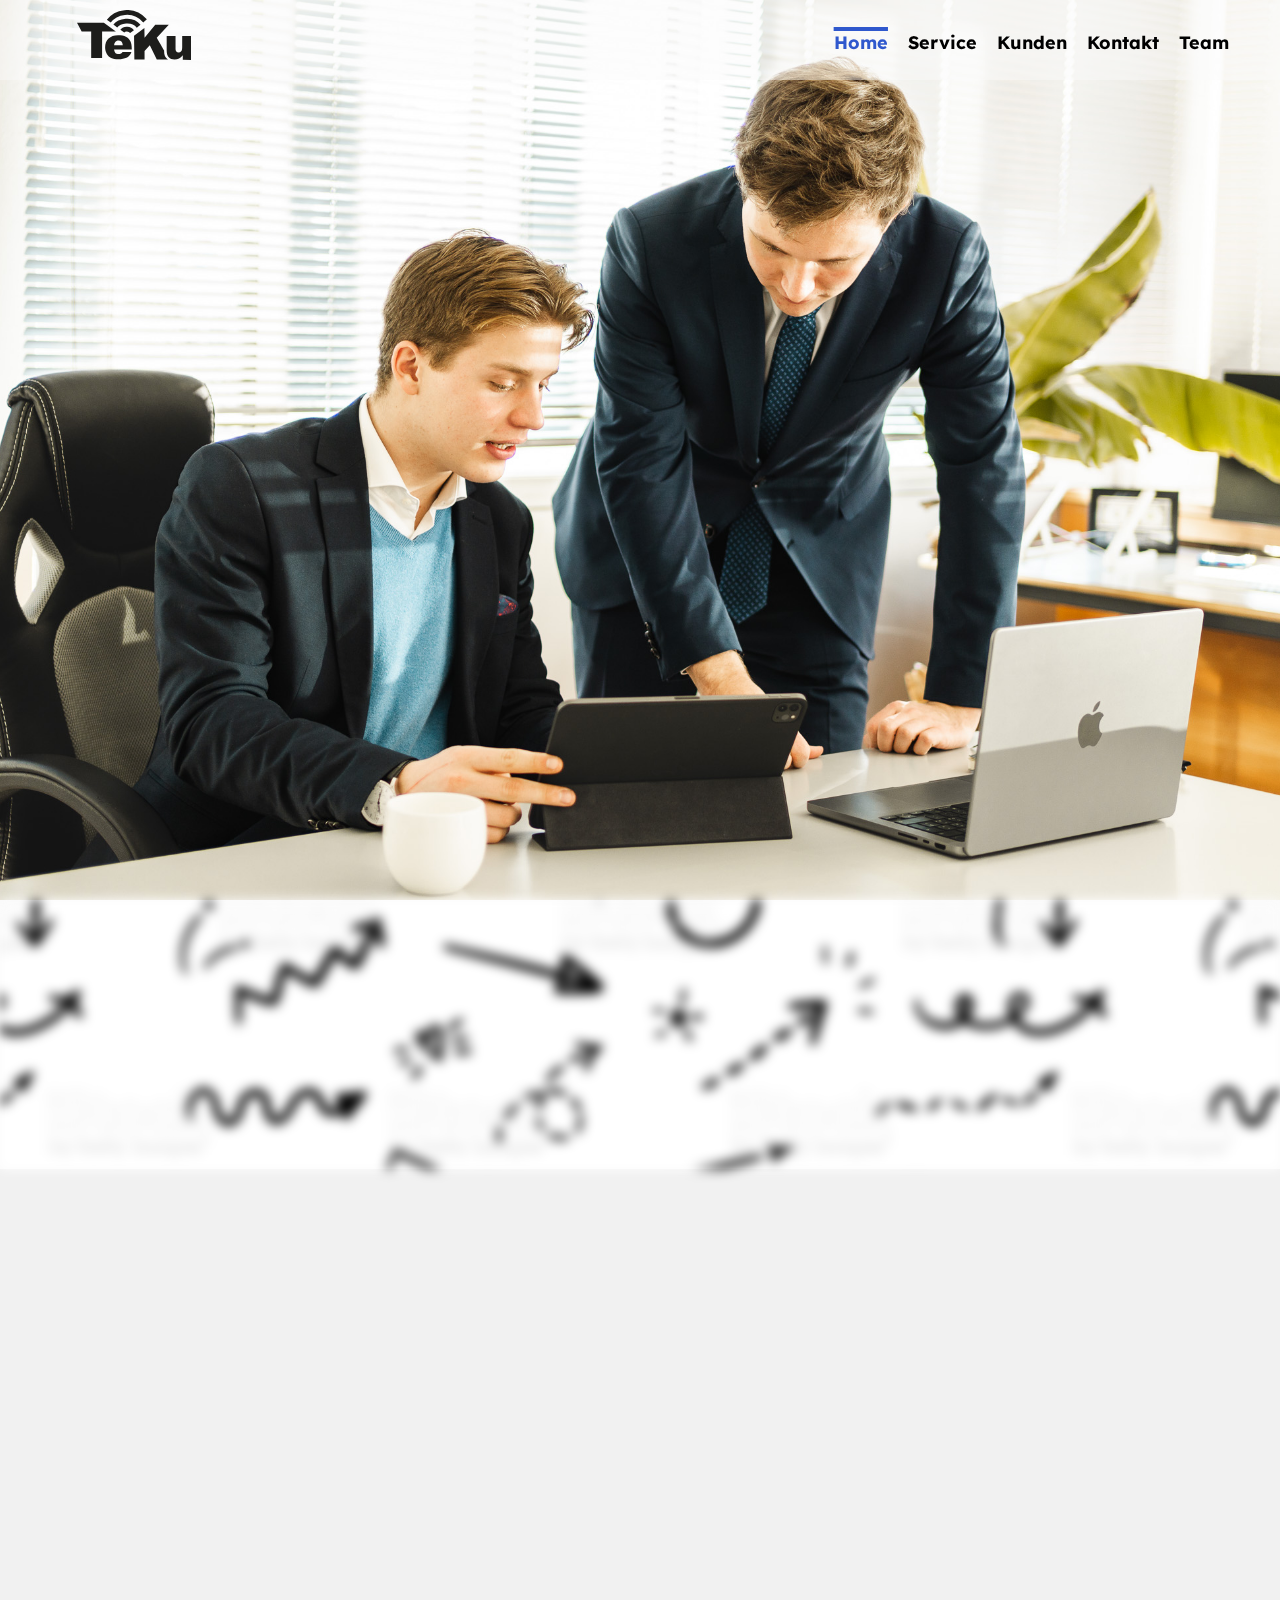
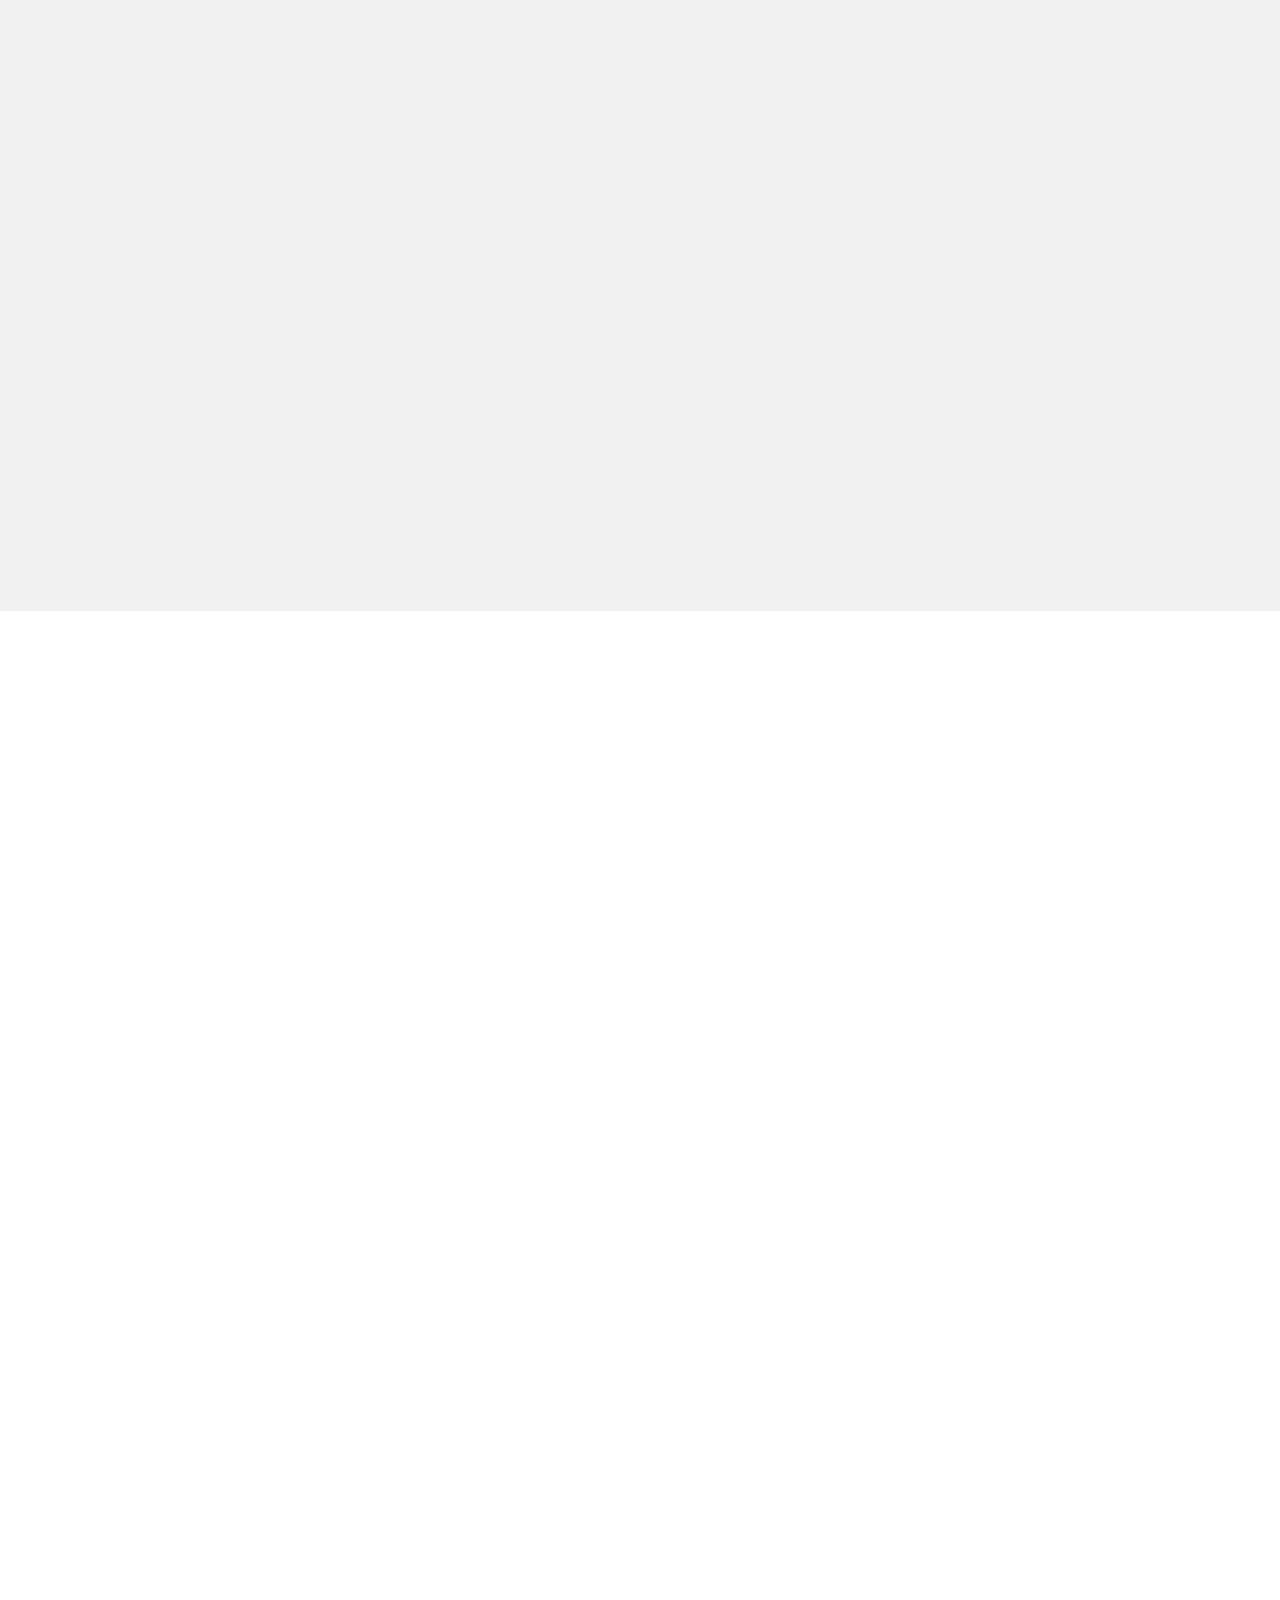
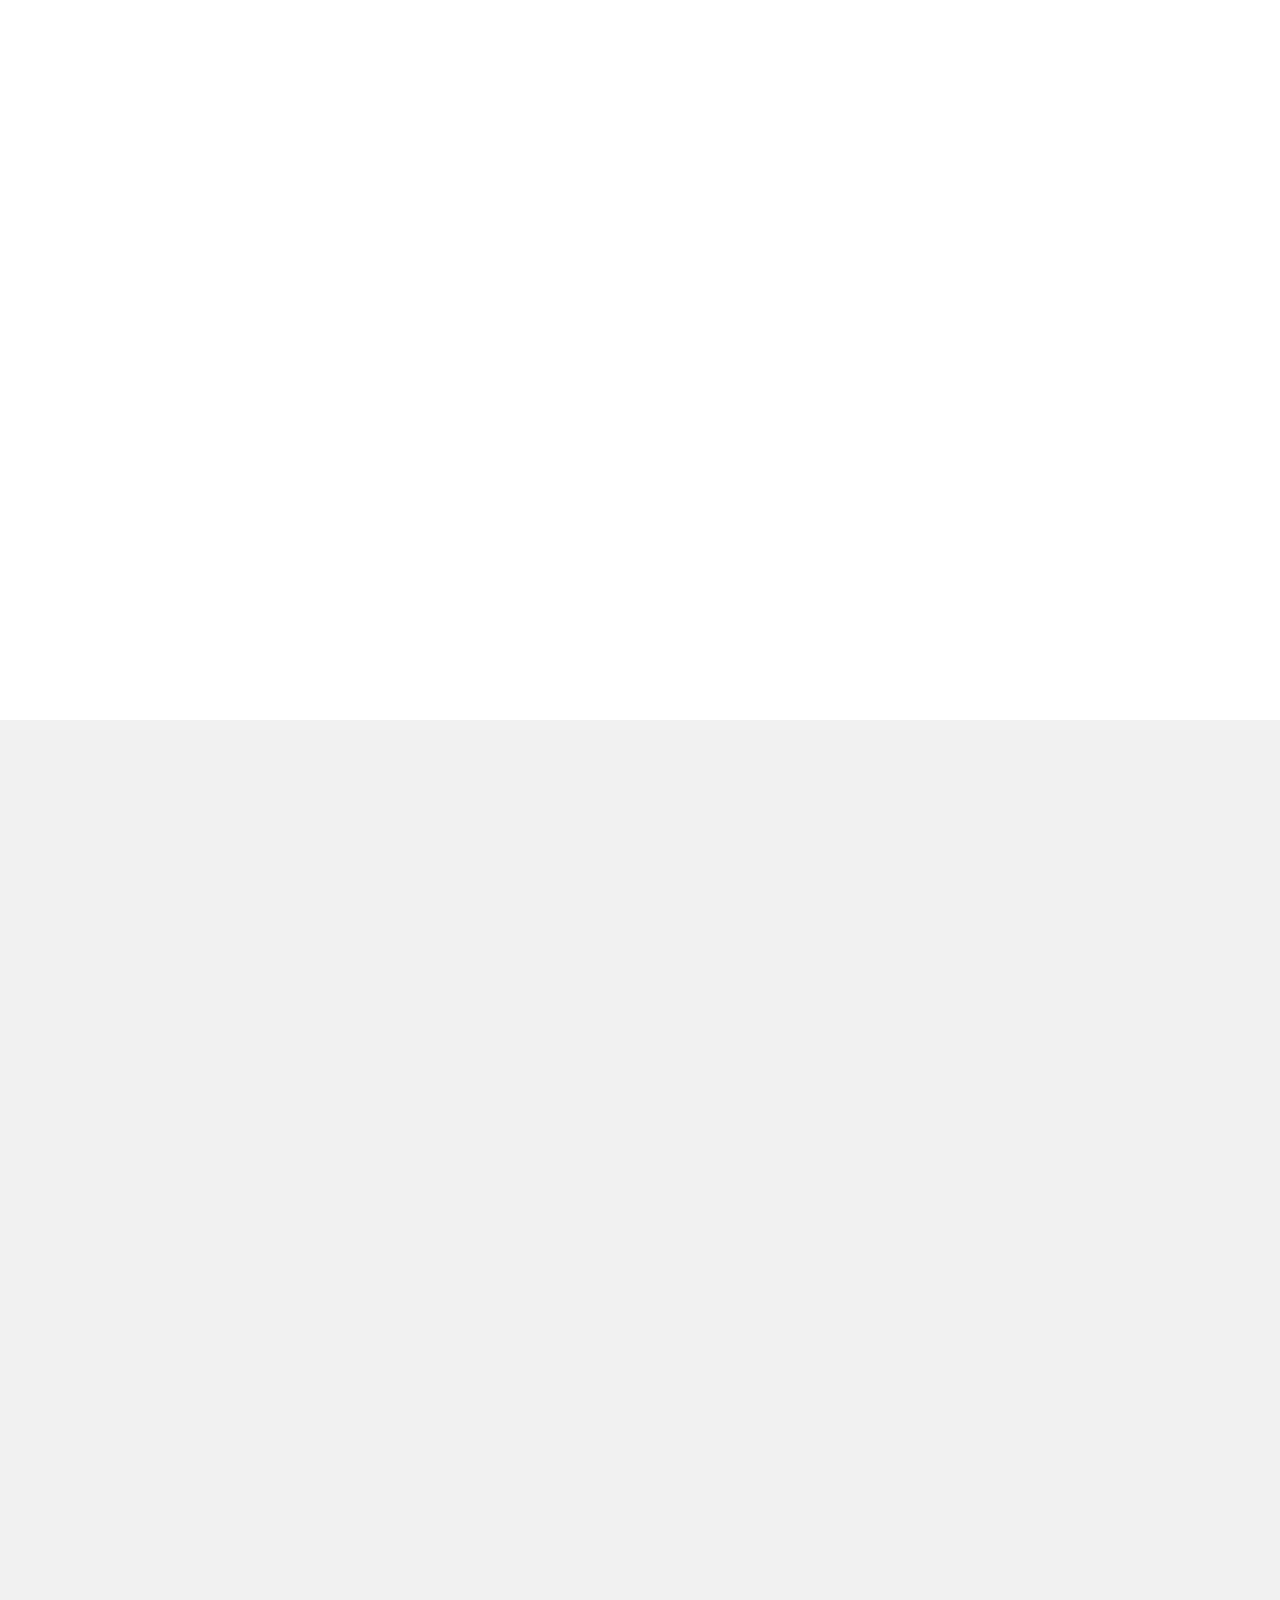
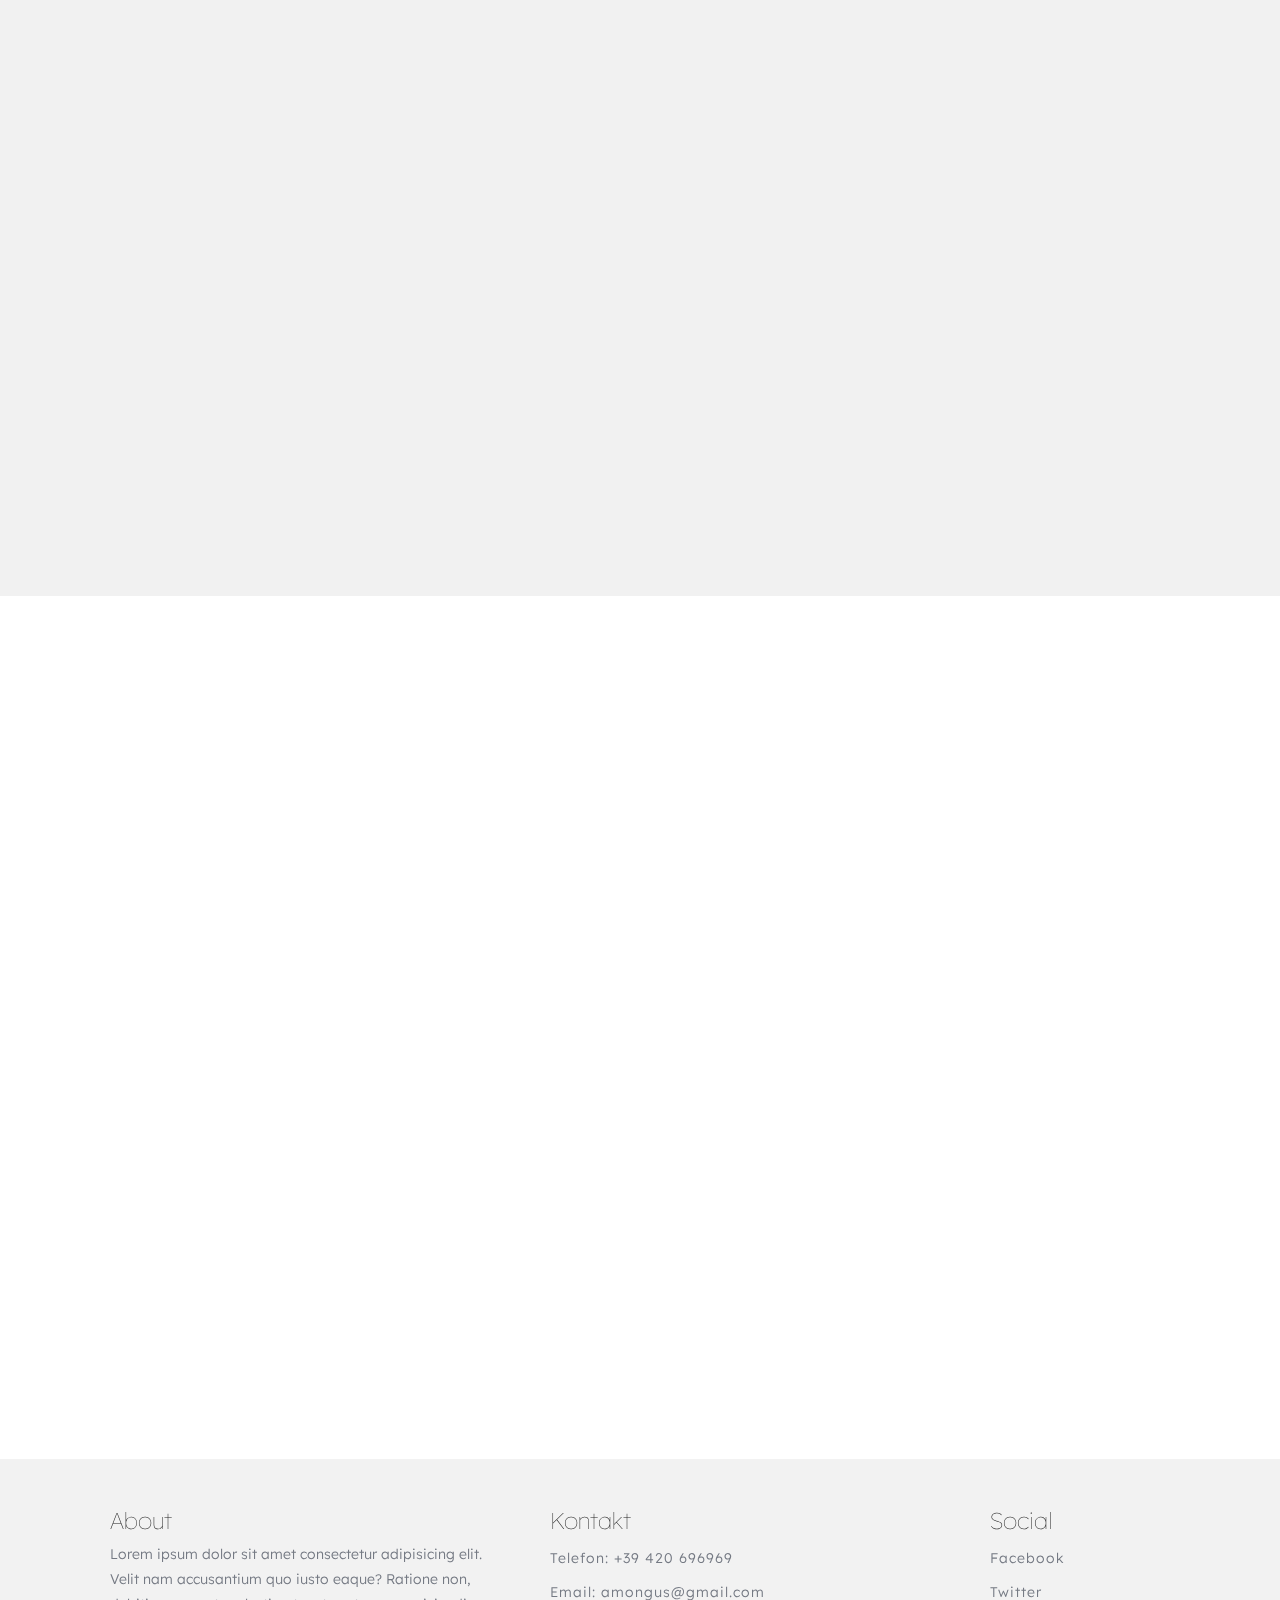
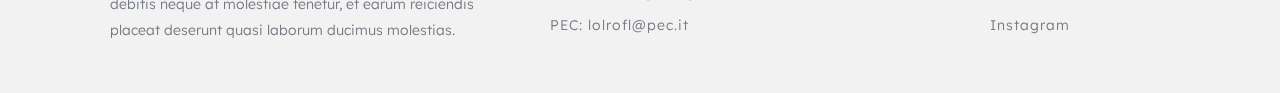
==== index.html @ 5f28bf10 "costumers redesign" ====
<!DOCTYPE html>
<html lang="en">

<head>
	<meta charset="UTF-8">
	<meta name="viewport" content="width=device-width, initial-scale=1.0, viewport-fit=cover" />
	<meta http-equiv="X-UA-Compatible" content="ie=edge">
	<meta name="description" content="Marketing Agentur">
	<meta name="viewport" content="width=device-width, initial-scale=1.0, viewport-fit=cover">

	<link rel="shortcut icon" type="image/svg" href="./assets/icons8-garantie-100.png">

	<link rel="stylesheet" href="./styles/reset.css">
	<link rel="stylesheet" href="./styles/style.css">
	<link rel="stylesheet" href="./styles/index.css">
	<script src="./scripts/script.js" defer></script>
	<script src="./scripts/animations.js" defer></script>
	<script src="./lib/vanilla-tilt.js" defer></script>

	<!-- Google Fonts -->
	<link href="https://fonts.googleapis.com/css?family=Nunito&display=swap" rel="stylesheet" defer>
	<link href="https://fonts.googleapis.com/css2?family=Permanent+Marker&display=swap" rel="stylesheet" defer>
	<link href="https://fonts.googleapis.com/css2?family=Lexend+Deca&display=swap" rel="stylesheet" defer>

	<!-- smooth-scroll -->
	<script src="https://cdn.jsdelivr.net/gh/cferdinandi/smooth-scroll@15/dist/smooth-scroll.polyfills.min.js"></script>

	<title>TeKu Marketing Group</title>
</head>

<body id="body">


	<div id="navigation" class="scroll-div">
		<p class="nav-item">
			<a href="./index-team.html">Team</a>
		</p>

		<p class="nav-item">
			<a href="#contact-us">Kontakt</a>
		</p>

		<p class="nav-item">
			<a href="#kunden">Kunden</a>
		</p>

		<p class="nav-item">
			<a href="#services">Service</a>
		</p>

		<p class="selected nav-item">
			<a href="index.html">Home</a>
		</p>

		<div id="logo69" class="logo-nav" href="index.html">
			<img src="./assets/Unbenannt-1.svg" alt="logo">
		</div>
	</div>

	<div id="cookie-disclaimer-overlay">
		<div class="cookie-disclaimer">
			<p>We use <a href="https://en.wikipedia.org/wiki/HTTP_cookie">Cookies</a> and <a
					href="https://en.wikipedia.org/wiki/Web_storage#localStorage">Local Storage</a> to store data about
				your session. This data is not shared with anyone and its
				sole purpose is to make the website work correctly.</p>
			<div id="cookie-consent">Accept</div>
		</div>
	</div>

	<section class="information-wScreen">
	</section>

	<section class="cloud-section" id="about">
		<div class="container-logo">
			<div class="backgroundimgtop"></div>
			<div class="title-cloud">
				<img class="logo420" src="./assets/Unbenannt-1.svg">
				<div class="text-cloud">
					Marketing Group
				</div>
			</div>
			<div class="feature-00">
				<div id="boldinfotop">„Dominate your promotion“</div>
				<div id="infotoptext">Wir sind eine kreative und junge Full-Service Marketing Agentur aus Südtirol</div>
			</div>
		</div>
	</section>


	<div class="features-section">
		<div class="container-top" id="container-boxen">
			<div class="feature-0" id="services">
				<div class="feature-icon-top">
					<img class="featureiconzoom" src="./assets/icons8-finanzanalysen-100.png" alt="">
				</div>
				<h3>Social-Media Marketing</h3>
				<p>Wir übernehmen Ihren kompletten Social Media und Onlineauftritt: Vom Fotoshooting bis zur Auswertung
					der erzielten Ergebnisse.
					Ziel dahinter ist es, Ihre Nische zu dominieren und Ihren Umsatz zu steigern. </p>

				<p>Unsere Philosophie liegt im Individuellen: Wir bieten keine Patentlösung an, sondern entwickeln für
					jeden Einzelnen einen
					maßgeschneiderten Plan, welcher Sie so effizient wie möglich an Ihre Ziele bringt. </p>
				<p>Das rundum sorglos Paket für Ihre Social Media Präsenz. </p>
			</div>
		</div>

		<div class="container" id="container-boxen">
			<div class="feature-1">
				<div class="feature-icon">
					<img src="./assets/icons8-professional-photographer-100.png" alt="">
				</div>
				<h3>Fotoshooting & Video</h3>
				<p>Unsere Fotographen arbeiten professionell und
					sind flexibel. Wir bieten ein rundum Sorglospaket,
					welche Organisation von Models mit einbezieht. </p>
			</div>

			<div class="feature-2">
				<div class="feature-icon">
					<img src="./assets/icons8-programmierung-100.png" alt="">
				</div>
				<h3>Website</h3>
				<p>Gestern war es das Schaufenster, heute ist es die Homepage,
					welche Ihre Marke überzeugend präsentiert.</p>
			</div>

			<div class="feature-3">
				<div class="feature-icon">
					<img src="./assets/icons8-design-100.png" alt="">
				</div>
				<h3>Grafik</h3>
				<p>Lorem, ipsum dolor sit amet consectetur adipisicing elit. Accusamus dolores, eos nisi ab rem, sed
					tempora vel, facilis ea cum consequatur odit voluptate atque praesentium aspernatur distinctio rerum
					eum placeat.</p>
			</div>
			<div class="mehrlesen" id="container1">
				<button class="learn-more">
					<span class="circle" aria-hidden="true">
						<span class="icon arrow"></span>
					</span>
					<span class="button-text">Mehr lesen</span>
				</button>
			</div>
		</div>
	</div>


	<div class="container">
		<div class="feature-wScreen">
			<div class="screen1 feature-screen">
				<img src="./assets/icon rot.svg" alt="">
			</div>
			<div class="desc1 content">
				<h2>Marketing</h2>
				<p>Wir bringen Ihr Marketing durch unsere Expertise
					und unseren innovativen Ansatz auf die nächste Stufe. Wir wissen,
					dass Ihr Unternehmen einzigartig ist. Deshalb bieten wir maßgeschneiderte Lösungen,
					welche durch enge Zusammenarbeit dazu beitragen, dass Ihre Markenbekanntheit erhöht,
					Ihre Zielgruppe erreicht und Ihr Umsatz gesteigert wird.</p>
			</div>
		</div>

		<div class="feature-wScreen">
			<div class="desc2 content">
				<h2 id="headerarbeitsweise">Ergebnisorientierte Arbeitsweise</h2>
				<p>Wir sind ein ergebnisorientiertes Unternehmen und Legen
					größten Wert auf die Zufriedenheit unserer Kunden. Deshalb arbeiten
					wir hart daran, sicherzustellen, dass alle unsere Bemühungen darauf ausgerichtet
					sind, den Erfolg unserer Kunden zu fördern. Dies können wir Versichern.</p>
			</div>
			<div class="screen2 feature-screen">
				<img src="./assets/icon gelb .svg" alt="">
			</div>
		</div>

		<div class="feature-wScreen">
			<div class="screen3 feature-screen">
				<img src="./assets/icon blau.svg" alt="">
			</div>

			<div class="desc3 content">
				<h2>Individuelle Betreuung</h2>
				<p>Wir schätzen die Bedürfnisse jedes einzelnen und bieten daher eine individuelle, persönliche
					Betreuung. Unser Team reagiert schnell auf Veränderungen auf dem Markt und in Ihrem Unternehmen, um
					sicherzustellen, dass Ihre Marketing-Kampagne stets auf dem neuesten Stand ist. </p>
			</div>
		</div>

		<div class="feature-wScreen">
			<div class="desc4 content">
				<h2>Mehrwert für Ihr Unternehmen</h2>
				<p>Unsere Marketing-Lösungen sind effektiv und wirtschaftlich.
					Wir bieten Ihnen einen Mehrwert für Ihr Unternehmen, indem wir
					Ihnen helfen, Ihre Marketingziele zu erreichen, ohne übermäßige Kosten aufzuwenden.</p>
			</div>
			<div class="screen4 feature-screen">
				<img src="./assets/icon grün .svg" alt="">
			</div>
		</div>

		<div class="feature-wScreen">
			<div class="desc5 content-conclusion">
				<p id="textconclusion">
					<img id="picgarantie" src="./assets/icons8-garantie-100.png">
					Mit unseren Marketing-Lösungen können Sie sicher sein, dass Ihre Marke gestärkt,
					Ihre Zielgruppe erreicht und Ihr Unternehmen erfolgreich wird. Wählen Sie uns als Ihren
					Marketing-Partner und erleben Sie den Unterschied!
				</p>
			</div>
		</div>

	</div>

	<section class="costumers-section" id="kunden">
		<div class="slide certificates">
			<h1 class="headerkunden"><span class="cmd-symbol"> </span>Kundenrückmeldungen</h1>
			
			
			<div class="review-slider">
				<div class="review-slide active">
				<figure class="snip1390" onmouseover="itemHoveredEvent(true)" onmouseleave="itemHoveredEvent(false)">
					<img src="https://cdn.britannica.com/58/129958-050-C3FE2DD2/Adolf-Hitler-1933.jpg" alt="profile-sample3" class="profile" />
					<figcaption>
					  <h2>Adolf Hitler</h2>
					  <h4>Führer / Künstler</h4>
					  <blockquote>Polen hat heute Nacht zum ersten Mal auf unserem eigenen Territorium auch mit bereits regulären Soldaten geschossen. Seit 5:45 Uhr wird jetzt zurückgeschossen!</blockquote>
					</figcaption>
				  </figure>
				</div>

				<div class="review-slide">
				  <figure class="snip1390" onmouseover="itemHoveredEvent(true)" onmouseleave="itemHoveredEvent(false)">
					<img src="https://upload.wikimedia.org/wikipedia/commons/3/35/Bundesarchiv_Bild_146-1968-101-20A%2C_Joseph_Goebbels.jpg" alt="profile-sample3" class="profile" />
					<figcaption>
					  <h2>Joseph Goebbels</h2>
					  <h4>Reichspropagandaminister</h4>
					  <blockquote>Frauen haben nichts in der politischen Öffentlichkeit zu suchen. In Prinzipien gibt es keinen Pardon.</blockquote>
					</figcaption>
				  </figure>
				</div>
			</div>

			<!--<h3 class="headerunserekunden"><span class="cmd-symbol"> </span>Unsere Kunden</h3>-->
			<div class="certificate-container">
				<div id="proj-one" data-tilt data-tilt-glare="true" data-tilt-max="5" data-tilt-max-glare="0.3"
					data-tilt-scale="1.2">
					<img id="proj-img-one" src="./assets/customer/kunde.jpg" alt="">
					<h2 id="proj-text-one">Kunde1<br>supergeil</h2>
					<br>
					<a id="proj-link-one" href="">Zum Kunden</a>
				</div>

				<div id="proj-two" data-tilt data-tilt-glare="true" data-tilt-max="5" data-tilt-max-glare="0.3"
					data-tilt-scale="1.2">
					<img id="proj-img-two" src="./assets/customer/kunde.jpg" alt="">
					<h2 id="proj-text-two">Kunde2<br>Superwild</h2>
					<br>
					<a id="proj-link-two" href="">Zum Kunden</a>
				</div>

				<div id="proj-three" data-tilt data-tilt-glare="true" data-tilt-max="5" data-tilt-max-glare="0.3"
					data-tilt-scale="1.2">
					<img id="proj-img-three" src="./assets/customer/kunde.jpg" alt="">
					<h2 id="proj-text-three">Kunde3<br>volle wild</h2>
					<br>
					<a id="proj-link-three" href="">Zum Kunden</a>
				</div>

				<div id="proj-four" data-tilt data-tilt-glare="true" data-tilt-max="5" data-tilt-max-glare="0.3"
					data-tilt-scale="1.2">
					<img id="proj-img-four" src="./assets/customer/kunde.jpg" alt="">
					<h2 id="proj-text-four">Kunde4<br>zu wild</h2>
					<br>
					<a id="proj-link-four" href="">Zum Kunden</a>
				</div>

				<div id="proj-five" data-tilt data-tilt-glare="true" data-tilt-max="5" data-tilt-max-glare="0.3"
					data-tilt-scale="1.2">
					<img id="proj-img-five" src="./assets/customer/kunde.jpg" alt="">
					<h2 id="proj-text-five">Kunde5<br>meganice</h2>
					<br>
					<a id="proj-link-five" href="">Zum Kunden</a>
				</div>

				<div id="proj-six" data-tilt data-tilt-glare="true" data-tilt-max="5" data-tilt-max-glare="0.3"
					data-tilt-scale="1.2">
					<img id="proj-img-six" src="./assets/customer/kunde.jpg" alt="">
					<h2 id="proj-text-six">Kunde6<br>wokunden?</h2>
					<br>
					<a id="proj-link-six" href="">Zum Kunden</a>
				</div>

			</div>
		</div>
	</section>

	<section class="contact-section" id="contact-us">
		<div class="contact-title">
			<h2>Kontakt</h2>
			<p>Haben Sie Fragen?<br>Wir sind jederzeit erreichbar!</p>
		</div>

		<form action="" class="contact-form" id="contact-form">
			<input style="grid-area: name;" placeholder="Name" type="text" name="" id="contact-us-name">
			<input style="grid-area: surname;" placeholder="Nachname" type="text" name="" id="contact-us-surname">
			<input style="grid-area: telephone;" placeholder="Telefon" type="tel" name="" id="contact-us-phone">
			<input style="grid-area: email;" placeholder="E-Mail" type="email" name="" id="contact-us-email">
			<input style="grid-area: object;" placeholder="Betreff" type="text" name="" id="contact-us-object">
			<textarea style="grid-area: description; resize: vertical;" placeholder="Beschreibung" name=""
				id="contact-us-content" cols="30" rows="10"></textarea>
			<button id="send-mail" style="grid-area: button;">Senden</button>
		</form>

	</section>

	<footer id="footer" class="bg-one">
		<div class="container">
			<div class="footer-info">
				<h3>About</h3>
				<p>Lorem ipsum dolor sit amet consectetur adipisicing elit. Velit nam accusantium quo iusto eaque?
					Ratione non, debitis neque at molestiae tenetur, et earum reiciendis placeat deserunt quasi laborum
					ducimus molestias.</p>
			</div>
			<div class="footer-support">
				<h3>Kontakt</h3>
				<ul>
					<li><a href="tel: +39 328 1243390">Telefon: +39 420 696969</a></li>
					<li><a href="mailto: maxihuetter123@gmail.com">Email: amongus@gmail.com</a></li>
					<li><a href="mailto: maxihuetter123@pec.it">PEC: lolrofl@pec.it</a></li>
				</ul>
			</div>
			<div class="footer-social">
				<h3>Social</h3>
				<ul>
					<li><a id="facebooklink">Facebook</a></li>
					<li><a id="twitterlink">Twitter</a></li>
					<li><a id="instagramlink">Instagram</a></li>
				</ul>
			</div>
		</div>
	</footer>
</body>

<!--
<script type="module">
	// Import the functions you need from the SDKs you need
	import { initializeApp } from "https://www.gstatic.com/firebasejs/9.17.1/firebase-app.js";
	import { getAnalytics } from "https://www.gstatic.com/firebasejs/9.17.1/firebase-analytics.js";
	// TODO: Add SDKs for Firebase products that you want to use
	// https://firebase.google.com/docs/web/setup#available-libraries

	// Your web app's Firebase configuration
	// For Firebase JS SDK v7.20.0 and later, measurementId is optional
	const firebaseConfig = {
		apiKey: "AIzaSyAMPxb4Ogo-i04RJofQKIQGQl_natPkZoA",
		authDomain: "echo-91594.firebaseapp.com",
		projectId: "echo-91594",
		storageBucket: "echo-91594.appspot.com",
		messagingSenderId: "546377758452",
		appId: "1:546377758452:web:90f093ef584fca5d8890a1",
		measurementId: "G-ZRRP8TRWYE"
	};

	// Initialize Firebase
	const app = initializeApp(firebaseConfig);
	const analytics = getAnalytics(app);
</script> -->

<script> var scroll = new SmoothScroll('a[href*="#"]');</script>

</html>
---- styles/style.css ----
body {
	font-family: "Lexend Deca" !important;
	z-index: -1;
}

h1, h3, h4, h5, h6 {
	font-size: 23px;
	font-weight: 900;
	pointer-events: none;
}

h2 {
	font-size: 50px;
	pointer-events: none;
}

p {
	font-size: 16px;
	font-weight: 100;
}

#boldinfotop {
	font-style: italic;
	font-size: 32px;
	font-weight: bold;
	padding-top: 42px;
	color: #000000;
}

#infotoptext {
	font-size: 20px;
	font-weight: bold;
	color: black;
}

/* cookie disclaimer */
#cookie-disclaimer-overlay {
	position: fixed;
	z-index: 3;
	height: calc(100% - 96px);
	width: 100%;
	pointer-events: none;
	display: none;
}

.cookie-disclaimer p {
	font-family: 'Lexend Deca';
	line-height: 1.3;
	font-size: 16px;
}

.cookie-disclaimer a {
	color: #417297;
	text-decoration: underline;
}

.cookie-disclaimer {
	padding: 20px;
	width: 400px;
	background: white;
	border-radius: 4px;
	float: right;
	position: sticky;
	top: calc(100vh - 190px);
	box-shadow: 2px 2px 5px 2px #0000002b;
	right: 20px;
	pointer-events: all;
	opacity: 0;
	animation: slide-up 0.5s forwards 0.6s;
}

#cookie-consent {
	background: #6385ff;
	float: right;
	padding: 10px 20px;
	border-radius: 4px;
	margin-top: 10px;
	color: white;
	font-family: 'Nunito';
	transition: all 0.3s;
}

#cookie-consent:hover {
	cursor: pointer;
	background: #436af5;
	transition: 5ms;
	box-shadow: 0 0 6px 2px #00000020;
} 

.cloud-section {
	background: transparent;
}

.container {
	padding: 50px 7%;
}

.container-logo {
	display: grid;
	padding: 50px 4%;
	background-color: rgba(241, 241, 241, 0.262);
	position: relative;
	z-index: 1;

}

.backgroundimgtop {
	background-image: url(../assets/istockphoto-1244945104-1024x1024.jpeg);
	background-position: center;
	background-size: auto;
	filter: blur(6px);
	backdrop-filter: blur(6px);
	z-index: -1;
	position: absolute;
	top: 0;
	left: 0;
	width: 100%;
	height: 100%;
}

.container-top {
	padding: 35px 28%;
}

#container-boxen {
	background-color: rgb(241, 241, 241);
}

/*
div#navigation {
    padding: 10px 6% 10px 6%;
    height: 60px;
    z-index: 2;
    position: fixed;
    top: 0;
    width: 90%;
    background-color: rgb(250 250 250 / 75%);
    backdrop-filter: blur(10px);
} */

.scroll-div {
    padding: 10px 6% 10px 6%;
    height: 60px;
    z-index: 2;
    position: fixed;
    top: 0;
    width: 90%;
    background-color: rgba(250, 250, 250, 45%);
	transition: background-color 0.3s ease-out, backdrop-filter 0.3s ease-out;
	backdrop-filter: blur(0px);
}

.logo69 {
	flex: auto;
	opacity: 0;
}

#navigation p {
	color: #000000;
	font-family: 'Lexend Deca';
	font-size: 18px;
	cursor: pointer;
	float: right;
	margin: 24px 0px 24px 20px;
}

#navigation a {
	color: inherit;
	font-weight: bold;
	text-decoration: inherit;
	transition: 0.4s;
}

#navigation .selected {
	text-decoration-line: overline;
	text-decoration-thickness: 4px;
	text-decoration-color: #2F58CD;
	color: #2F58CD;
}

#navigation p:hover {
	text-decoration-line: overline;
	text-decoration-thickness: 2px;
	text-decoration-color: #528fba3d;
	color: #6385ff;
}

.logo-nav {
	display: grid;
}

.logo-nav img {
	height: 50px;
}

.logo420 {
	height: 15vh;
	opacity: 0;
	animation: slide-up 0.5s forwards 0.4s;
}

/* section 1 */
section.information-wScreen {
	display: flex;
	grid-template-columns: max-content;
	width: auto;
	height: auto;
	box-sizing: border-box;
	flex-direction: column;
	height: 100vh;
	background-repeat: no-repeat;
	background-size: cover;
	background-position: center;
	background-size: cover;
	transition: background 1s cubic-bezier(0.075, 0.82, 0.165, 1);
}

.illustration1 img {
	height: 100%;
	width: 100%;
}

.informational-text {
	grid-column: 2;
	padding: -1px 0px 0px 40px;
	opacity: 0;
	animation: slide-up 0.6s forwards 0.4s;
	display: flex;
	align-items: flex-start;
	flex-direction: column;
	justify-content: center;
	margin-top: 5px;
	display: block;
	
}

.informational-text h2 {
	font-size: 40px;
}

.informational-text p {
	font-size: 15px;
	line-height: 1.6;
	color: #000000;

}

/* section 2 (cloud) */
.cloud-section .container-top {
	display: grid;
	grid-template-columns: 40% auto;
	animation: slide-up 0.5s forwards 0.4s;
}

.title-cloud {
	grid-column: 1;
	opacity: 0;
	animation: slide-up 0.5s forwards 0.2s;
	animation-play-state: paused;
}

.title-cloud h2 {
	font-size: 42px;
	line-height: 1.3;
	border-left: 6px solid #6385ff;
	padding: 0px 0px 0px 16px;
}

.text-cloud {
	animation: slide-up 0.5s forwards 0.3s;
	opacity: 0;
	animation-play-state: paused;
	vertical-align: middle;
	text-align: justify;
	font-size: 30px;
	padding: 1px 34px;
}

/* section 3 */
.features-section {
	background: #f9f9f9c2;
}

.feature-icon-top {
	margin-bottom: 20px;
	margin-top: 80px;
	scale: 10vw;
	
}
.feature-icon {
	margin-bottom: 20px;
	scale: 10vw;
}

.features-section .container {
	display: grid;
	text-align: center;
}

.features-section .container p {
	padding: 20px 40px 0px 40px;
	color: #4b5569;
	line-height: 1.5;
}

.features-section .container-top {
	display: grid;
	text-align: center;
}

.features-section .container-top p {
	padding: 10px 40px 0px 40px;
	color: #414a5c;
	line-height: 1.5;
}


.feature-00 {
	grid-column: 2;
	opacity: 0;
	animation: slide-up 0.5s forwards 0.4s;
	animation-play-state: paused;
	pointer-events: none;
	justify-content: center;
	vertical-align: middle;
	text-align: center;
	margin-top: 20px;
	padding-left: 5%;
	padding-right: 5%;
}

.feature-0 {
	opacity: 0;
	animation: slide-up 0.6s forwards 0.4s;
	animation-play-state: paused;
	pointer-events: none;
	padding-top: 20px;
}

.feature-1 {
	grid-column: 1;
	opacity: 0;
	animation: slide-up 0.5s forwards 0.4s;
	animation-play-state: paused;
	pointer-events: none;
}

.feature-2 {
	grid-column: 2;
	opacity: 0;
	animation: slide-up 0.5s forwards 0.5s;
	animation-play-state: paused;
	pointer-events: none;
}

.feature-3 {
	grid-column: 3;
	opacity: 0;
	animation: slide-up 0.5s forwards 0.6s;
	animation-play-state: paused;
	pointer-events: none;
}

.mehrlesen {
	opacity: 0;
	animation: slide-up 0.5s forwards 0.3s;
	animation-play-state: paused;
}

/* section 4 */
.features-wScreen-section {
	background-color: white;
	pointer-events: none;
}

.feature-wScreen {
	display: grid;
	margin: 0px 0px 70px 0px;
	line-height: 1.6;
}

.feature-wScreen p {
	color: #2a3039;
	text-align: justify;
}

.feature-screen {
	grid-column: 2;
	border-radius: 8px;
	overflow: hidden;
}

.screen1, .screen2, .screen3, .screen4 {
	animation: slide-up 0.5s forwards 0.4s;
	animation-play-state: paused;
	opacity: 0;
}

.desc1, .desc2, .desc3, .desc4 {
	animation: slide-up 0.5s forwards 0.5s;
	animation-play-state: paused;
	opacity: 0;
}

.desc5 {
	animation: slide-up 0.6s forwards 0.8s;
	animation-play-state: paused;
	opacity: 0;
}

#textconclusion {
	font-size: 19px;
	background-color: rgb(228, 231, 241);
	padding: 35px;
	border-radius: 10px;
	border: #4b5569;
	display: flex;
	flex-wrap: nowrap;
	justify-content: space-evenly;
	text-align: justify;
	pointer-events: none;
}

#picgarantie {
width: 25vh;
padding-right: 15px;
object-fit: contain;
}

.feature-screen img {
	width: 100%;
	height: 100%;
}


.feature-screen:nth-child(odd) {
	grid-column: 1;
}

.feature-wScreen .content {
	grid-column: 2;
	padding-left: 15%;
	padding-right: 15%;
}

.feature-wScreen .content-conclusion {
	grid-column: 2;
	padding-left: 17%;
	padding-right: 17%;
}

.feature-wScreen .content:nth-child(odd) {
	grid-column: 1;
}

#morebutton {
	text-align: center;
	font-weight: bold;
	background-color: rgb(241, 241, 241);
	padding-bottom: 20px;
}

#headerarbeitsweise {
	font-size: 49px;
}
/* contact us */
.contact-title {
	padding: 10px 2%;
	border-left: 8px solid #6385ff;
	margin-left: 4%;
	animation: slide-up 0.5s forwards 0.4s;
	animation-play-state: paused;
	opacity: 0;
}

.contact-form {
	opacity: 0;
	animation: slide-up 0.7s forwards 0.4s;
	animation-play-state: paused;
}

.contact-title h2 {
	font-size: 36px;
	margin-bottom: 10px;
}

.contact-title p {
	font-size: 16px;
	max-width: 40%;
	line-height: 1.4;
	color: #4c4c4c;
}

.contact-section {
	background-color: #fff;
	padding-top: 10px;
}

.contact-section form {
	padding: 50px 5% 100px 5%;
}

section#contact-us form {
	display: grid;
	grid-template-areas:
		"name surname"
		"telephone telephone"
		"email email"
		"object object"
		"description description"
		"button nothing";
	grid-gap: 10px;
}

section#contact-us form input, section#contact-us form textarea {
    padding: 10px 10px;
    background-color: #fafafa;
    border: 2px solid rgb(228, 228, 228);
    border-radius: 6px;
    font-family: 'Nunito';
}

/* footer */
footer .container {
    background: #f2f2f2;
    color: #181818;
    display: grid;
    grid-template-columns: 40% 40% 20%;
    margin-bottom: -82px;
}

footer h3 {
	font-weight: 100;
	margin-bottom: 10px;
}

footer p {
	font-size: 14px;
	line-height: 1.8;
	color: #747983;
	font-weight: 300;
	padding-right: 20px;
}

footer li {
	font-size: 13px;
	line-height: 2.4;
	font-weight: 300;
	letter-spacing: 1px;
	font-family: "Lexend Deca", sans-serif;
	display: block;
}

footer a {
	color: #747983;
	text-decoration: none;
	font-size: 14px;
	transition: color 0.3s;
}

footer a:hover {
    color: #548bfb;
    text-decoration: none;
    font-size: 14px;
}

footer .container div {
	padding: 0px 20px 0px 20px;
	box-sizing: border-box;
}

.footer-info {
	grid-column: 1;
}

.footer-support {
	grid-column: 2;
}

.footer-social {
	grid-column: 3;
}

/* status indicator jira */
iframe {
	top: 100px !important;
}

/* Scrollbar */

::-webkit-scrollbar-track-piece {
	background-color: transparent !important;
	border-radius: 0 !important;
	border: none !important;
	margin-top: 22px;
}

::-webkit-scrollbar {
	width: 5px;
	border-radius: 50px !important;
	height: 0px;
}

::-webkit-scrollbar-thumb {
	background: #ffffff1e;
	border-radius: 10px !important;
	transition: 0.3s background ease-in-out;
}

::-webkit-scrollbar-thumb:hover {
	background: #ffffff44;
}

::-webkit-scrollbar-corner {
	background: transparent;
}

/* Slideshow container/costumers */
.feature-kunde {
	display: flex;
		flex-wrap: wrap;
		gap: 45px;
		justify-content: center;
		align-content: center;
		margin: 20px 0px 20px 0%;
		padding: 6px 40px;
		box-sizing: border-box;
		transition: 0.2s;
	}
	
	
	#feature-kunde {
		width: 25vw;
		border-radius: 4%;
		transition: 0.4s;
	}
	
	#feature-kunde:hover {
		border-radius: 7%;
		transform: scale(1.08);
		transition: 1.4s ease;
		transition-property: transform, border-radius, box-shadow;

	}

.headerkunden {
	opacity: 0;
	animation: slide-up 0.4s forwards 0.4s;
	animation-play-state: paused;
}

.headerunserekunden {
	opacity: 0;
	text-align: center;
	font-size: 4vh;
	animation: slide-up 0.4s forwards 0.4s;
	animation-play-state: paused;
}

.review-slider {
	opacity: 0;
	animation: slide-up 0.5s forwards 0.4s;
	animation-play-state: paused;
}

.review-slide {
	display: none;
	opacity: 0;
	transition: .5s;
}

.review-slide.active {
	display: block;
    opacity: 1;
	animation: fade-in-customer 1.4s ease-in-out;
	transition: opacity 1.4s ease-in-out 1.4s;
  }

  figure.snip1390 {
	font-family: inherit;
	margin: 5% 33%;
	min-height: 550px;
	color: #000000;
	text-align: center;
	font-size: 16px;
	border-radius: 6px;
	background-color: #2a3039;
	padding: 30px;
	background-image: linear-gradient(-25deg, rgba(0, 0, 0, 0.2) 0%, rgba(255, 255, 255, 0.1) 100%);
	-webkit-box-sizing: border-box;
	box-sizing: border-box;
	transition: 1.6s ease;
  }

  .snip1390:hover {
	border-radius: 14px;
	transform: scale(1.05);
	transition: 1.6s ease;
	transition-property: transform, border-radius;
  }
  figure.snip1390 *,
  figure.snip1390 *:before,
  figure.snip1390 *:after {
	-webkit-box-sizing: border-box;
	box-sizing: border-box;
	-webkit-transition: all 0.35s ease;
	transition: all 0.35s ease;
  }
  figure.snip1390 figcaption {
	width: 100%;
  }
  figure.snip1390 h2,
  figure.snip1390 h4,
  figure.snip1390 blockquote {
	margin: 0;
  }
  figure.snip1390 h2,
  figure.snip1390 h4 {
	font-weight: 300;
  }
  figure.snip1390 h2 {
	color: #ffffff;
  }
  figure.snip1390 h4 {
	color: #a6a6a6;
  }
  figure.snip1390 blockquote {
	font-size: 1em;
	padding: 45px 20px 40px 50px;
	margin-top: 30px;
	background-color: rgb(241, 241, 241);
	border-radius: 5px;
	box-shadow: inset -1.4px -1.4px 2px rgba(0, 0, 0, 0.3);
	text-align: left;
	position: relative;
  }
  figure.snip1390 blockquote:before {
	font-family: 'FontAwesome';
	content: "\201C";
	position: absolute;
	font-size: 70px;
	opacity: 0.25;
	font-style: normal;
	top: 0px;
	left: 20px;
  }
  figure.snip1390 .profile {
	width: 40%;
	border-radius: 5%;
	display: inline-block;
	box-shadow: 3px 3px 20px rgba(0, 0, 0, 0.4);
	margin-bottom: 10px;
	border: solid 4px #4b5569
  }
  
@keyframes fade-in-customer {
	0% { opacity: 0;}
	100% { opacity: 1;}
}

q {font-style: italic;}
.author {
	color: rgb(0, 28, 81);
	font-weight: bold;
	font-size: large;
	margin-top: 10px;
}

.certificates {
	align-items: flex-start;
	animation: slide-up 0.5s;
	padding-top: 55px;
	background-color: rgb(241, 241, 241);
}

.certificates h1 {
	font-size: 3em;
    margin: 0px 0px 10px 0%;
	text-align: center;
}

.certificates p {
	margin: 15px 0px 5px 0%;
	text-align: center;
}

.certificate-container {
	display: flex;
    width: 100vw;
    flex-wrap: wrap;
    gap: 45px;
    justify-content: center;
    align-content: center;
    margin: 20px 0px 120px 0%;
    padding: 0px 40px 130px 40px;
    box-sizing: border-box;
	opacity: 0;
	animation: slide-up 0.4s forwards 0.4s;
	animation-play-state: paused;
}

.certificate-container div {
	height: 15vw;
    min-height: 260px;
    overflow: hidden;
    border-radius: 10px;
    text-align: center;
}

.certificate-container h2 {
	position: relative;
    top: 0px;
    z-index: 1;
    transition: all 0.2s;
    margin-bottom: 20px;
    line-height: 1.4;
    color: #e4e8fe;
    font-weight: bold;
    font-size: 17px;
}

.certificate-container a {
	position: relative;
    top: 0px;
    z-index: 1;
    transition: all 0.3s;
    padding: 10px 20px;
    margin-top: 10px;
    border-radius: 2px;
    text-decoration: none;
    color: var(--primary-color);
    border: 2px solid var(--primary-color);
    background: #4b8aff26;
}

.certificate-container a:hover {
	filter: brightness(2);
    color: white;
    background: #023ee3b7;
    box-shadow: 0px 0px 0px 4px inset var(--primary-color);
}

.certificate-container div img {
	height: 100%;
    transition: filter 0.3s;
}

.costumers-section {
	background-color: rgb(255, 255, 255);
	padding: 65px 0px 1px;
}

button#send-mail {
	width: min-content;
	background: #6385ff;
	border: 0px;
	padding: 12px 40px;
	font-size: 20px;
	border-radius: 6px;
	color: white;
}

/* animate screenshots */
@keyframes float {
	0% {}
	
    50% {}
	
    100% {}
}


.vl {
	border-left: 6px dotted rgb(0, 1, 67);
	height: 50px;
	left: 50%;
	margin-left: -3px;
	padding-bottom: 20px;
	top: 0;
	position: relative;
}

/* projects end */
@keyframes selector {
	0% {
		opacity: 1;
	}
	
	50% {
		opacity: 0;
	}
	
	100% {
		opacity: 1;
	}
}

@keyframes expand-cta {
	0% {
		margin: 0px 0px 0px 0px;
	}
	
	20% {
		margin: 0px 10px 0px 10px;
	}
	
	60% {
		margin: 0px 0px 0px 0px;
	}
}

@keyframes slide-up {
	0% {
		opacity: 0;
		transform: translateY(50px);
	}

	10% {
		opacity: 0;
		transform: translateY(50px);
	}

	100% {
		opacity: 1;
		transform: translateY(0px);
	}
}

@keyframes slide-in-menu {
	0% {
		opacity: 0;
		transform: translateX(100px);
	}

	40% {
		opacity: 1;
	}

	100% {
		opacity: 1;
		transform: translateX(0px);
	}
}

@keyframes slide-out-menu {
	0% {
		opacity: 1;
		transform: translateX(0px);
	}

	60% {
		opacity: 1;
	}

	100% {
		opacity: 0;
		transform: translateX(100px);
	}
}

@keyframes fadeinMenu {
	0% {
		transform: translateY(-50px);
		opacity: 0;
	}

	100% {
		transform: translateY(0px);
		opacity: 1;
	}
}

@keyframes fadeoutMenu {
	0% {
		transform: translateY(0px);
		opacity: 1;
	}

	100% {
		transform: translateY(-50px);
		opacity: 0;
	}
}

/* responsive design */

@media only screen and (max-width: 940px) {
	.nav-item {
		display: none !important;
	}

	/*
	section.information-wScreen {
		display: grid;
		padding: 100px 2%;
		grid-template-columns: auto;
		width: 100%;
		box-sizing: border-box;
	} */

	.informational-text {
		grid-column: 1;
		padding: 40px 4% 0px 4%;
		text-align: center;
	}

	.illustration1 {
		grid-column: 1;
		margin: 0px 26%;
	}

	input:active {
		font-size: 100%;
	}
}

@media only screen and (max-width: 850px) {
	.illustration1 {
		margin: 0px 16%;
	}

	.feature-1, .feature-2, .feature-3 {
		grid-column: 1;
		padding: 20px 0px;
	}

	.feature-wScreen:nth-child(odd) {
		display: grid;
		margin: 0px 0px 100px 0px;
		line-height: 1.6;
		grid-template-columns: 278px auto;
	}

	.feature-wScreen {
		grid-template-columns: auto 278px;
	}

	.feature-screen {
		height: 278px;
	}

	footer .container {
		grid-template-columns: 50% 50%;
	}

	.footer-info {
		display: none;
	}

	.footer-links {
		grid-column: 1;
	}

	.footer-support {
		grid-column: 2;
	}

	.footer-social {
		grid-row: 2;
		grid-column: 1/3;
	}
}

@media only screen and (max-width: 650px) {
	.container {
		padding: 50px 2%;
	}

	.feature-wScreen, .feature-wScreen:nth-child(odd) {
		grid-template-columns: auto;
	}

	.feature-screen, .feature-wScreen .content {
		grid-column: 1;
	}

	.feature-screen:nth-child(odd) {
		grid-column: 1;
	}

	.feature-wScreen .content:nth-child(odd) {
		grid-row: 2;
	}

	.feature-wScreen .content {
		padding: 10% 10% 0% 10%;
	}

	.feature-screen {
		height: auto;
		margin: 0% 20%;
	}
}

@media only screen and (max-width: 570px) {
	footer .container {
		grid-template-columns: auto;
		padding: 20px 2% 60px 2%;
	}

	.logo-nav img {
		height: 28px;
		filter: box-shadow(1px 5px 10px);
	}

}

@media only screen and (max-width: 450px) {
	.cookie-disclaimer {
		width: 100%;
		box-sizing: border-box;
		top: calc(100vh - 169px);
		padding-top: 25px;
		border-radius: 15px 15px 0px 0px;
	}
}

@media only screen and (max-width: 360px) {
	.logo-nav img {
		height: 22px;
	}

	#navigation p {
		font-size: 13px;
		margin: 0px 0px 0px 0px !important;
	}

	.feature-screen {
		height: auto;
		margin: 0% 8%;
	}

	.footer-support {
		grid-column: 1;
		grid-row: 2;
	}

	.footer-social {
		grid-column: 1;
		grid-row: 3;
	}

	footer h3 {
		margin-top: 30px;
	}
}

.slide-up-animation {
	animation: slide-up 1s forwards;
}

.slide-up-animation-running {
	animation-play-state: running;
}
---- styles/index.css ----
@import url("https://fonts.googleapis.com/css?family=Mukta:700");
#container1 {
  font-family: "Mukta", sans-serif;
  font-size: 1rem;
  line-height: 1.5;
  display: flex;
  align-items: center;
  justify-content: center;
  margin: 0;
}

button {
  position: relative;
  display: inline-block;
  cursor: pointer;
  outline: none;
  border: 0;
  vertical-align: middle;
  text-decoration: none;
  background: transparent;
  padding: 0;
  font-size: inherit;
  font-family: inherit;
}
button.learn-more {
  width: 12rem;
  height: auto;
}
button.learn-more .circle {
  transition: all 0.45s cubic-bezier(0.65, 0, 0.076, 1);
  position: relative;
  display: block;
  margin: 0;
  width: 3rem;
  height: 3rem;
  background: #15151c;
  border-radius: 1.625rem;
}
button.learn-more .circle .icon {
  transition: all 0.45s cubic-bezier(0.65, 0, 0.076, 1);
  position: absolute;
  top: 0;
  bottom: 0;
  margin: auto;
  background: #fff;
}
button.learn-more .circle .icon.arrow {
  transition: all 0.45s cubic-bezier(0.65, 0, 0.076, 1);
  left: 0.625rem;
  width: 1.125rem;
  height: 0.125rem;
  background: none;
}
button.learn-more .circle .icon.arrow::before {
  position: absolute;
  content: "";
  top: -0.25rem;
  right: 0.0625rem;
  width: 0.625rem;
  height: 0.625rem;
  border-top: 0.125rem solid #fff;
  border-right: 0.125rem solid #fff;
  transform: rotate(45deg);
}
button.learn-more .button-text {
  transition: all 0.45s cubic-bezier(0.65, 0, 0.076, 1);
  position: absolute;
  top: 0;
  left: 0;
  right: 0;
  bottom: 0;
  padding: 0.75rem 0;
  margin: 0 0 0 1.85rem;
  color: #15151c;
  font-weight: 700;
  line-height: 1.6;
  text-align: center;
  text-transform: uppercase;
}
button:hover .circle {
  width: 100%;
}
button:hover .circle .icon.arrow {
  background: #fff;
  transform: translate(1rem, 0);
}
button:hover .button-text {
  color: #fff;
}

#container1 {
  grid-area: main;
  align-self: center;
  justify-self: center;
}/*# sourceMappingURL=index.css.map */
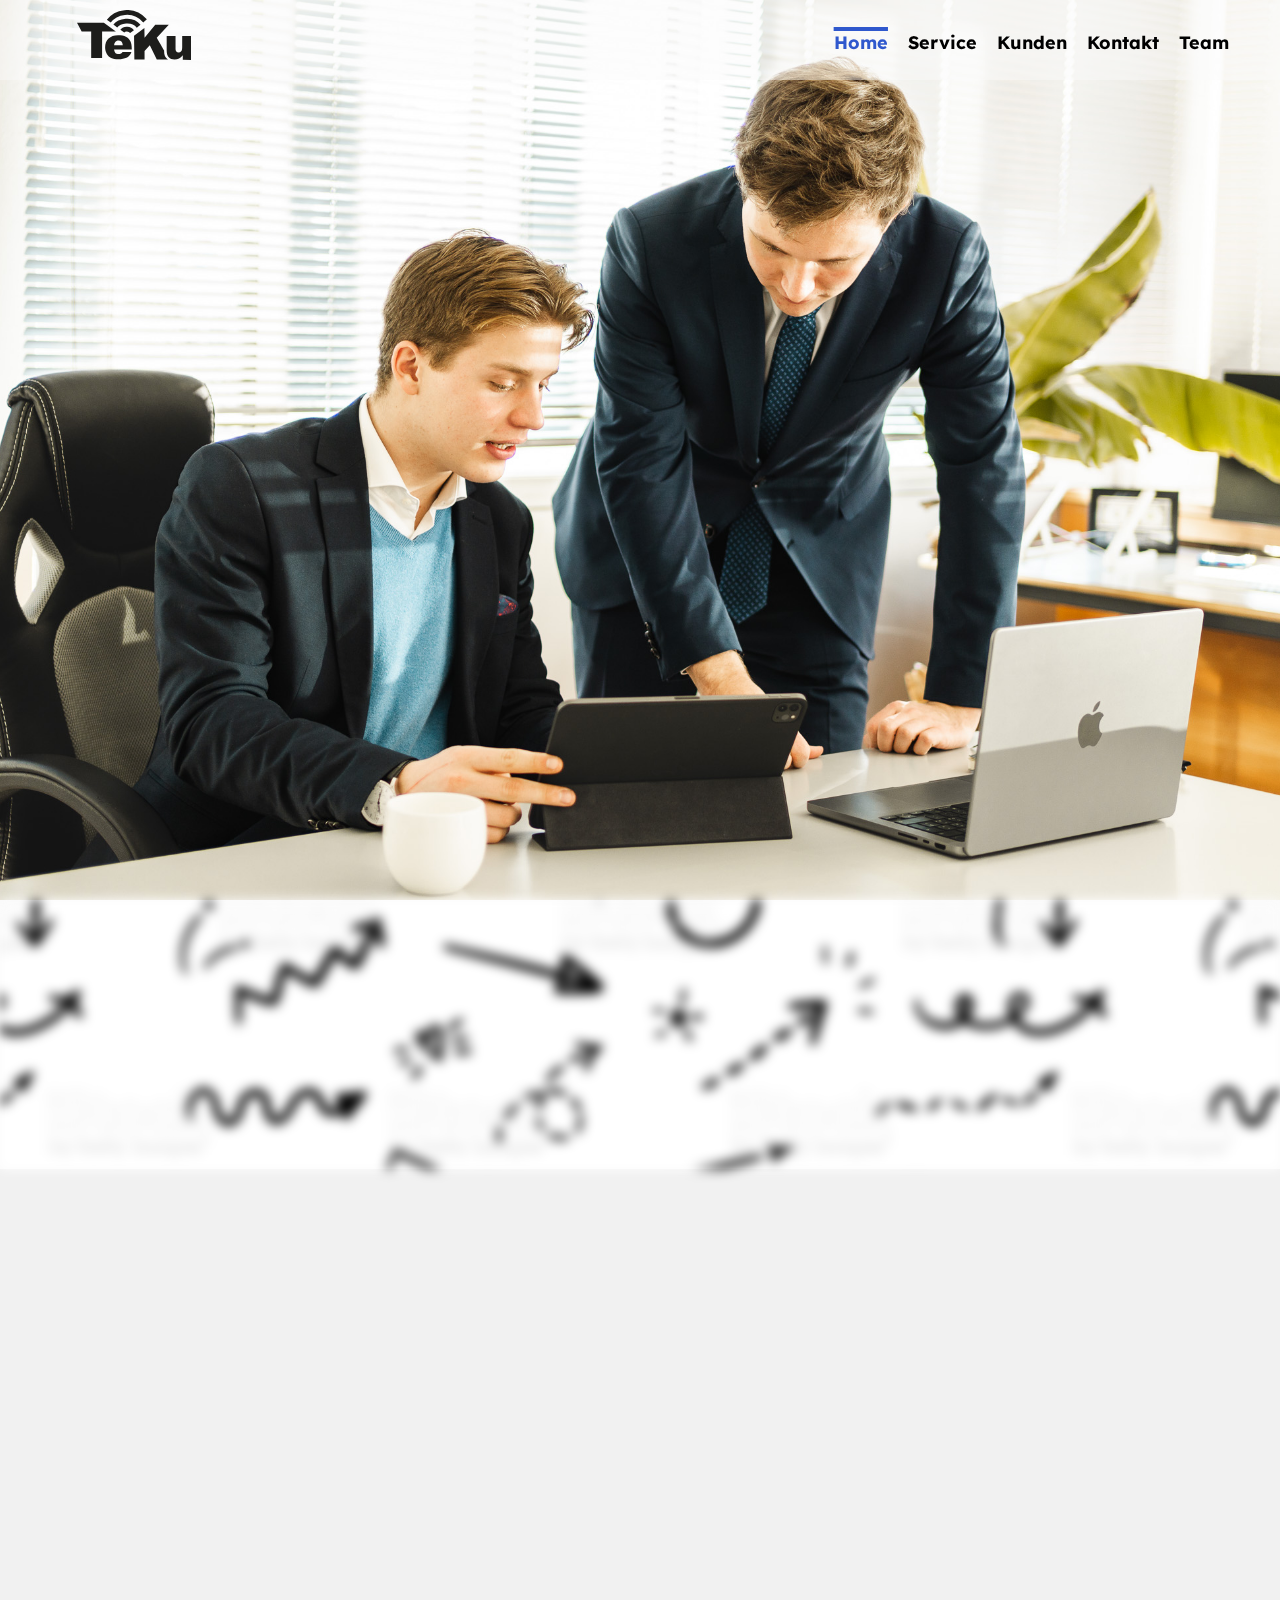
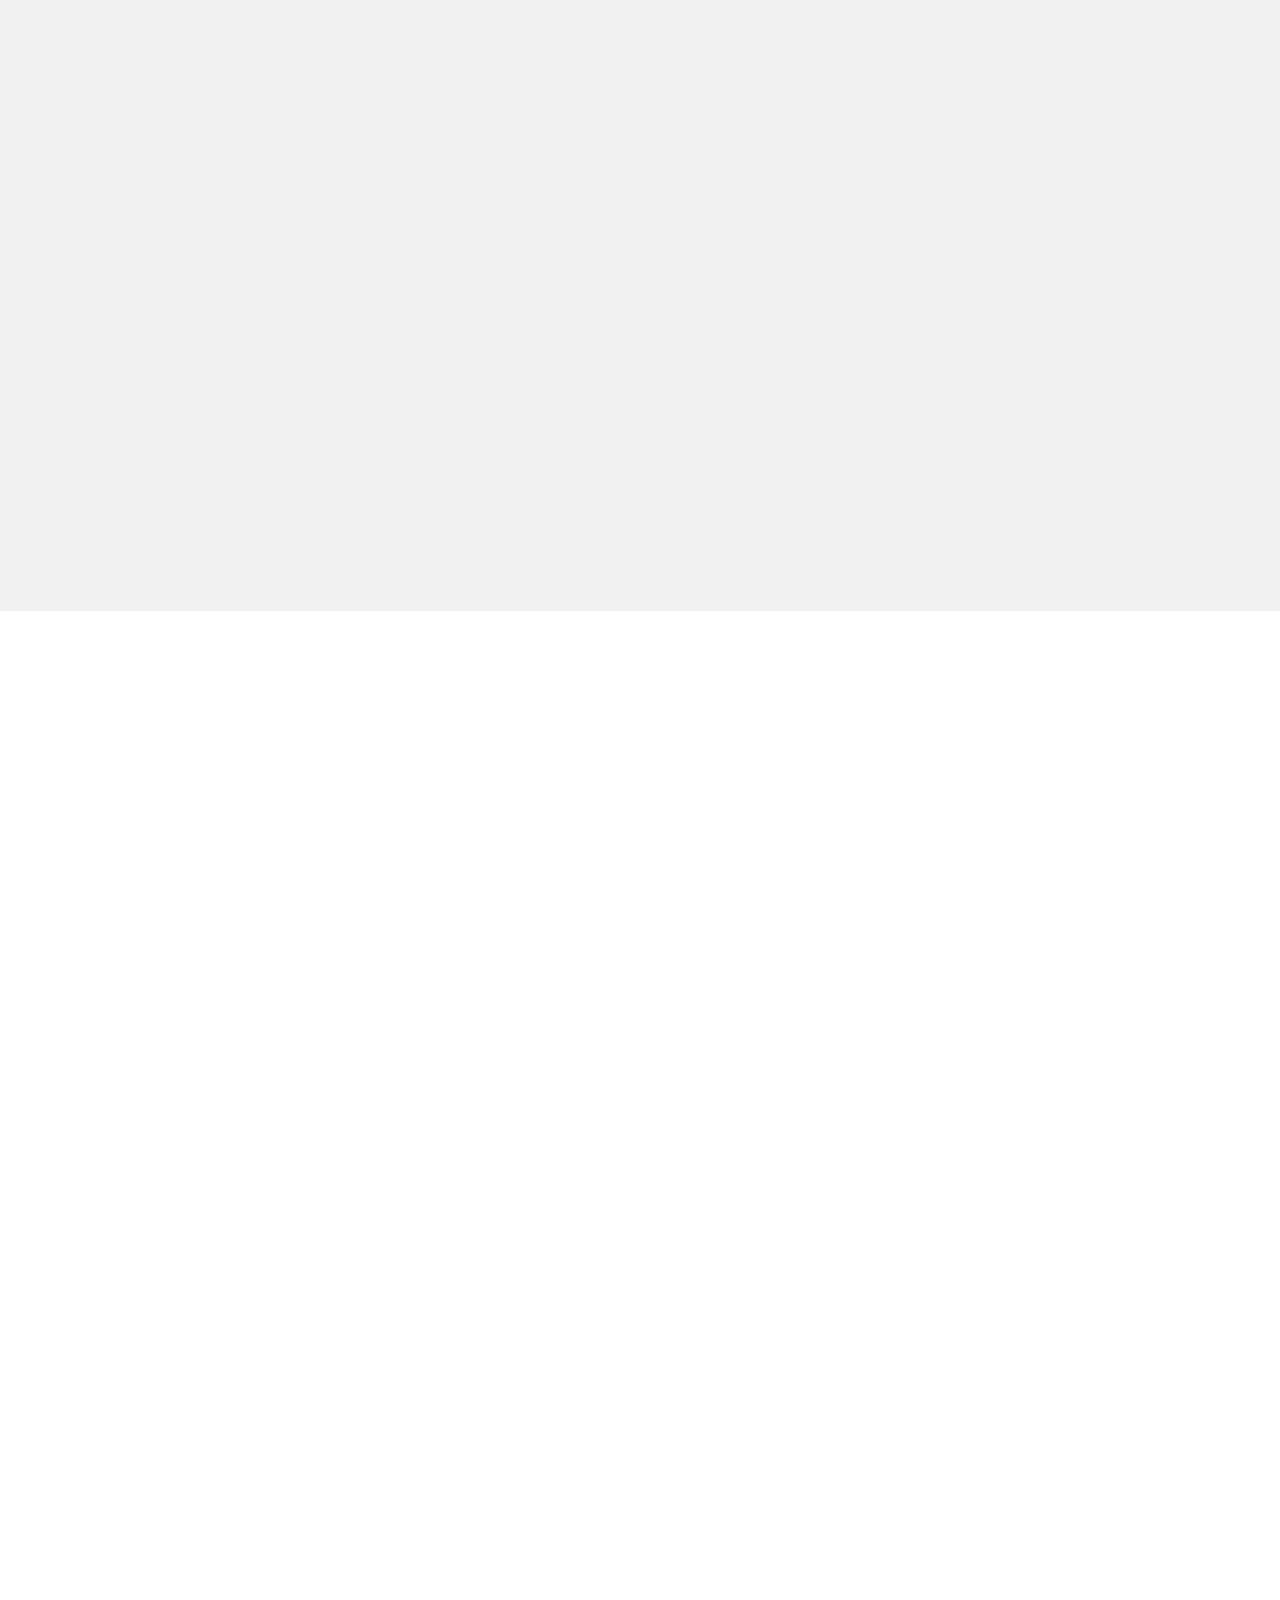
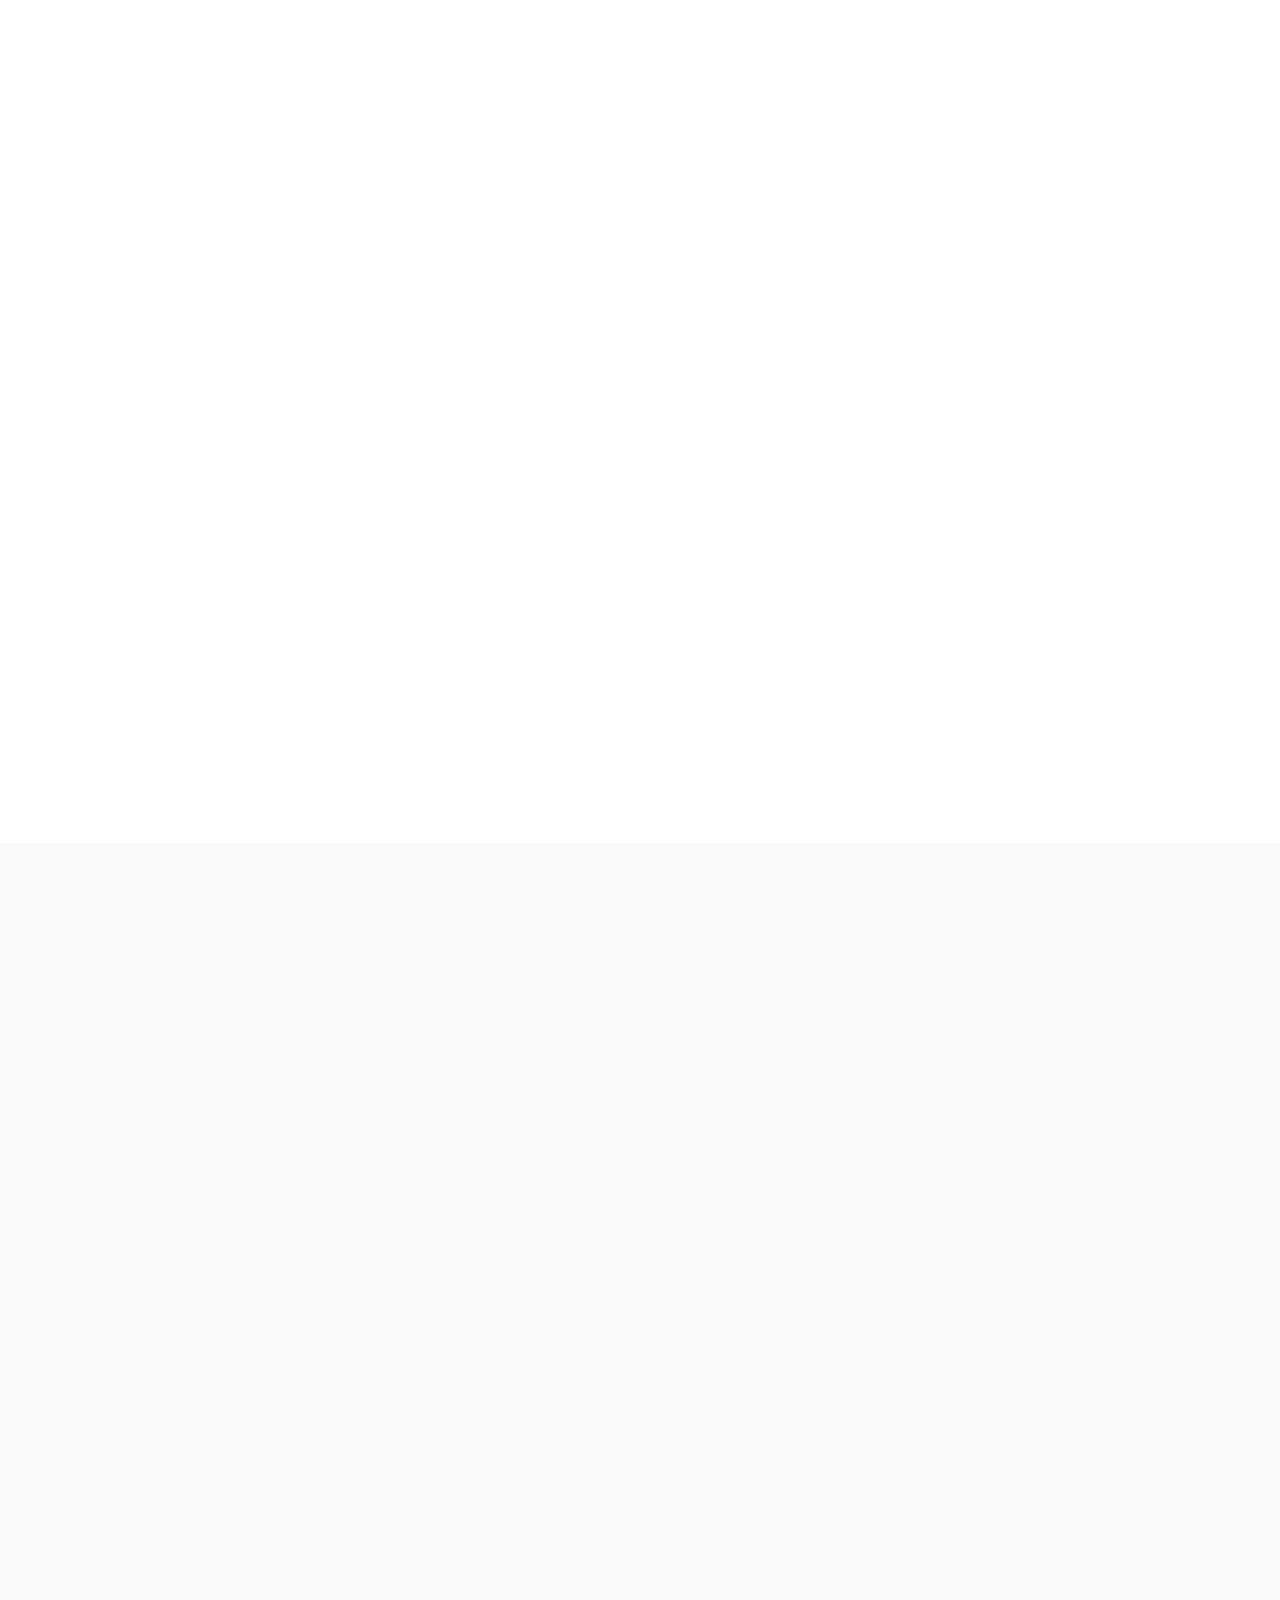
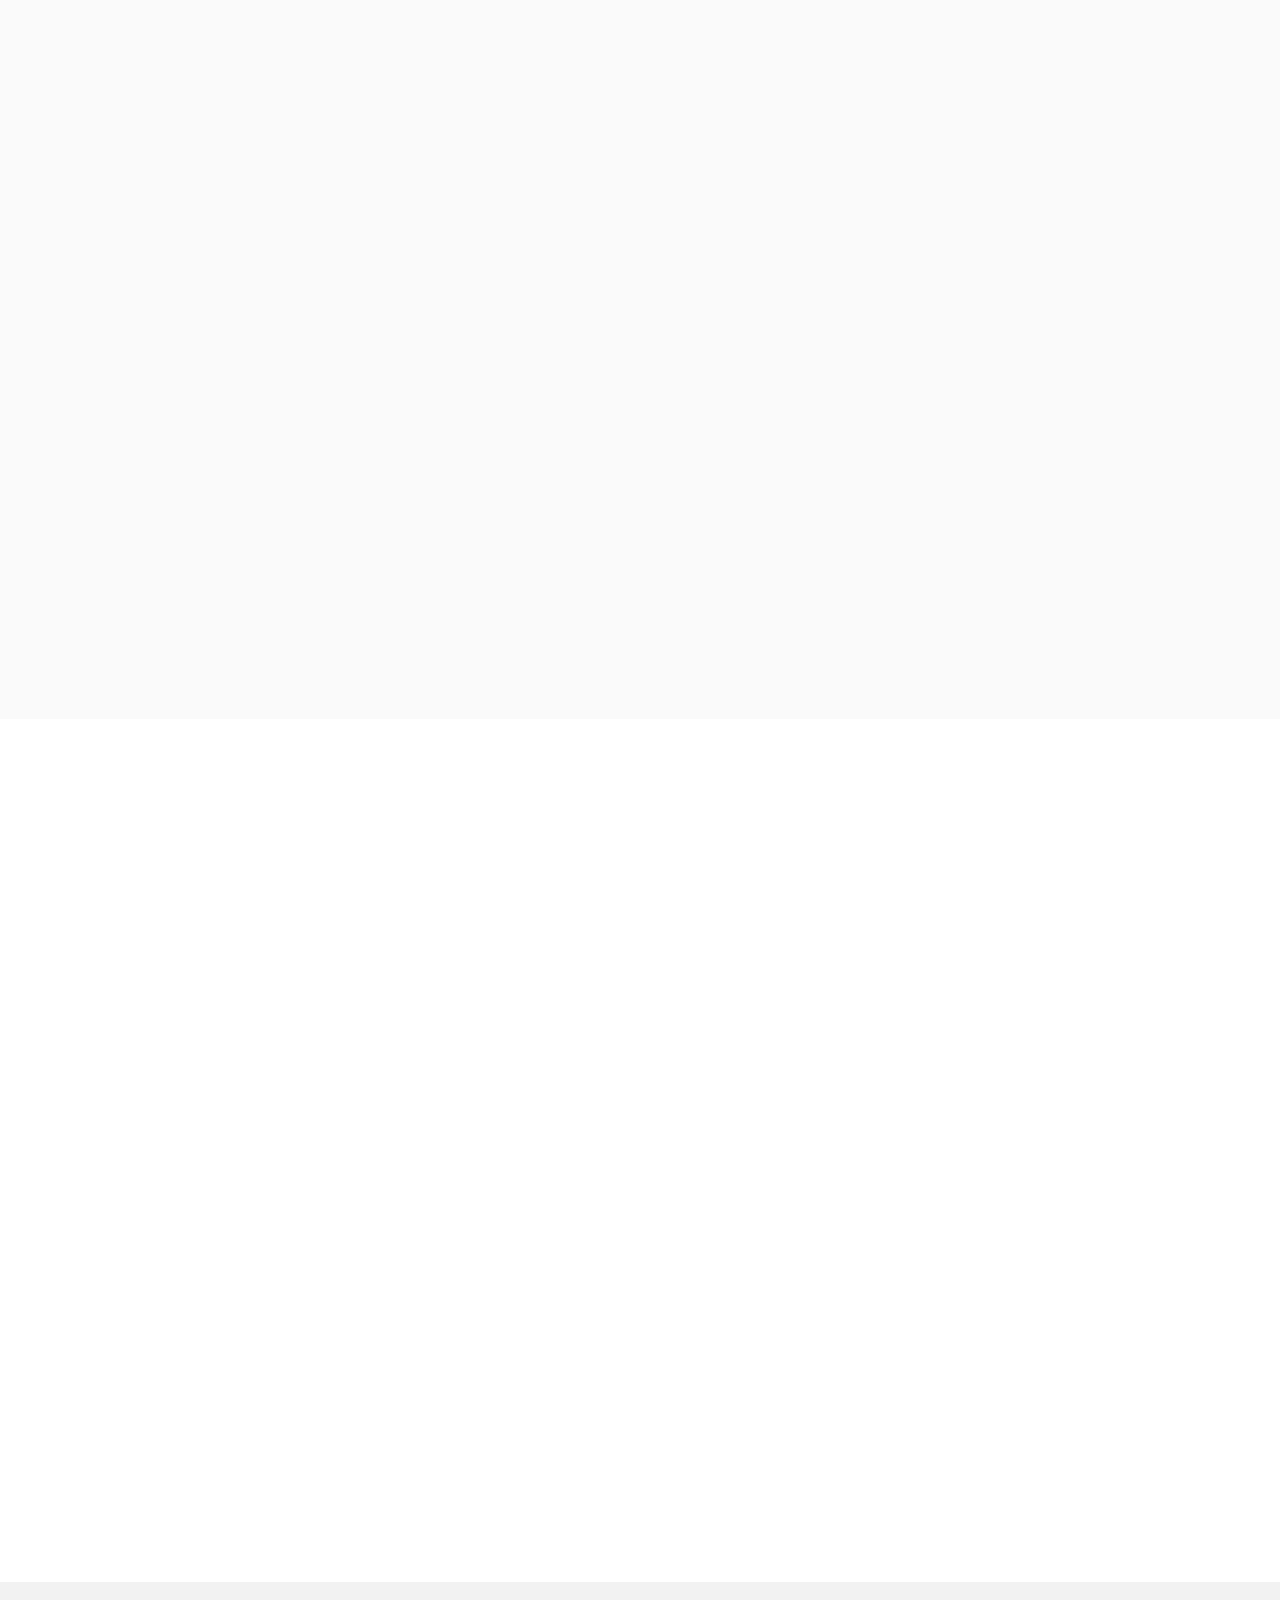
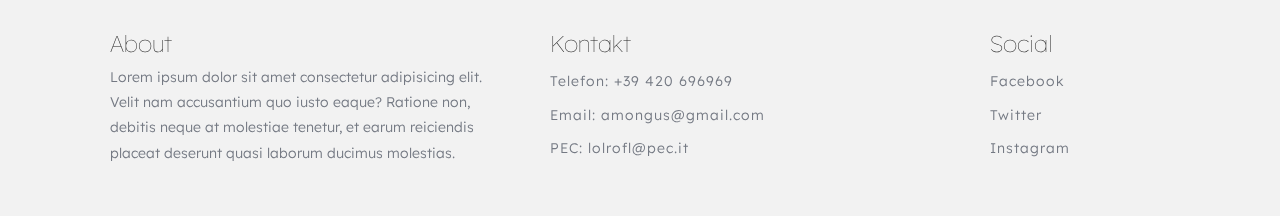
==== commit ecceaad1: "greenpicfix" ====
--- a/index.html
+++ b/index.html
@@ -195,7 +195,7 @@
 					Ihnen helfen, Ihre Marketingziele zu erreichen, ohne übermäßige Kosten aufzuwenden.</p>
 			</div>
 			<div class="screen4 feature-screen">
-				<img src="./assets/icon grün .svg" alt="">
+				<img src="./assets/icon gruen .svg" alt="">
 			</div>
 		</div>
 
--- a/styles/style.css
+++ b/styles/style.css
@@ -126,17 +126,7 @@
 	background-color: rgb(241, 241, 241);
 }
 
-/*
-div#navigation {
-    padding: 10px 6% 10px 6%;
-    height: 60px;
-    z-index: 2;
-    position: fixed;
-    top: 0;
-    width: 90%;
-    background-color: rgb(250 250 250 / 75%);
-    backdrop-filter: blur(10px);
-} */
+
 
 .scroll-div {
     padding: 10px 6% 10px 6%;
@@ -684,7 +674,7 @@
 	text-align: center;
 	font-size: 16px;
 	border-radius: 6px;
-	background-color: #2a3039;
+	background-color: #d2d3db;
 	padding: 30px;
 	background-image: linear-gradient(-25deg, rgba(0, 0, 0, 0.2) 0%, rgba(255, 255, 255, 0.1) 100%);
 	-webkit-box-sizing: border-box;
@@ -719,16 +709,16 @@
 	font-weight: 300;
   }
   figure.snip1390 h2 {
-	color: #ffffff;
+	color: #131315;
   }
   figure.snip1390 h4 {
-	color: #a6a6a6;
+	color: #25263d;
   }
   figure.snip1390 blockquote {
 	font-size: 1em;
 	padding: 45px 20px 40px 50px;
 	margin-top: 30px;
-	background-color: rgb(241, 241, 241);
+	background-color: rgb(213, 213, 213);
 	border-radius: 5px;
 	box-shadow: inset -1.4px -1.4px 2px rgba(0, 0, 0, 0.3);
 	text-align: left;
@@ -750,7 +740,7 @@
 	display: inline-block;
 	box-shadow: 3px 3px 20px rgba(0, 0, 0, 0.4);
 	margin-bottom: 10px;
-	border: solid 4px #4b5569
+	border: solid 4px #484b6a;
   }
   
 @keyframes fade-in-customer {
@@ -770,7 +760,7 @@
 	align-items: flex-start;
 	animation: slide-up 0.5s;
 	padding-top: 55px;
-	background-color: rgb(241, 241, 241);
+	background-color: #fafafa;
 }
 
 .certificates h1 {
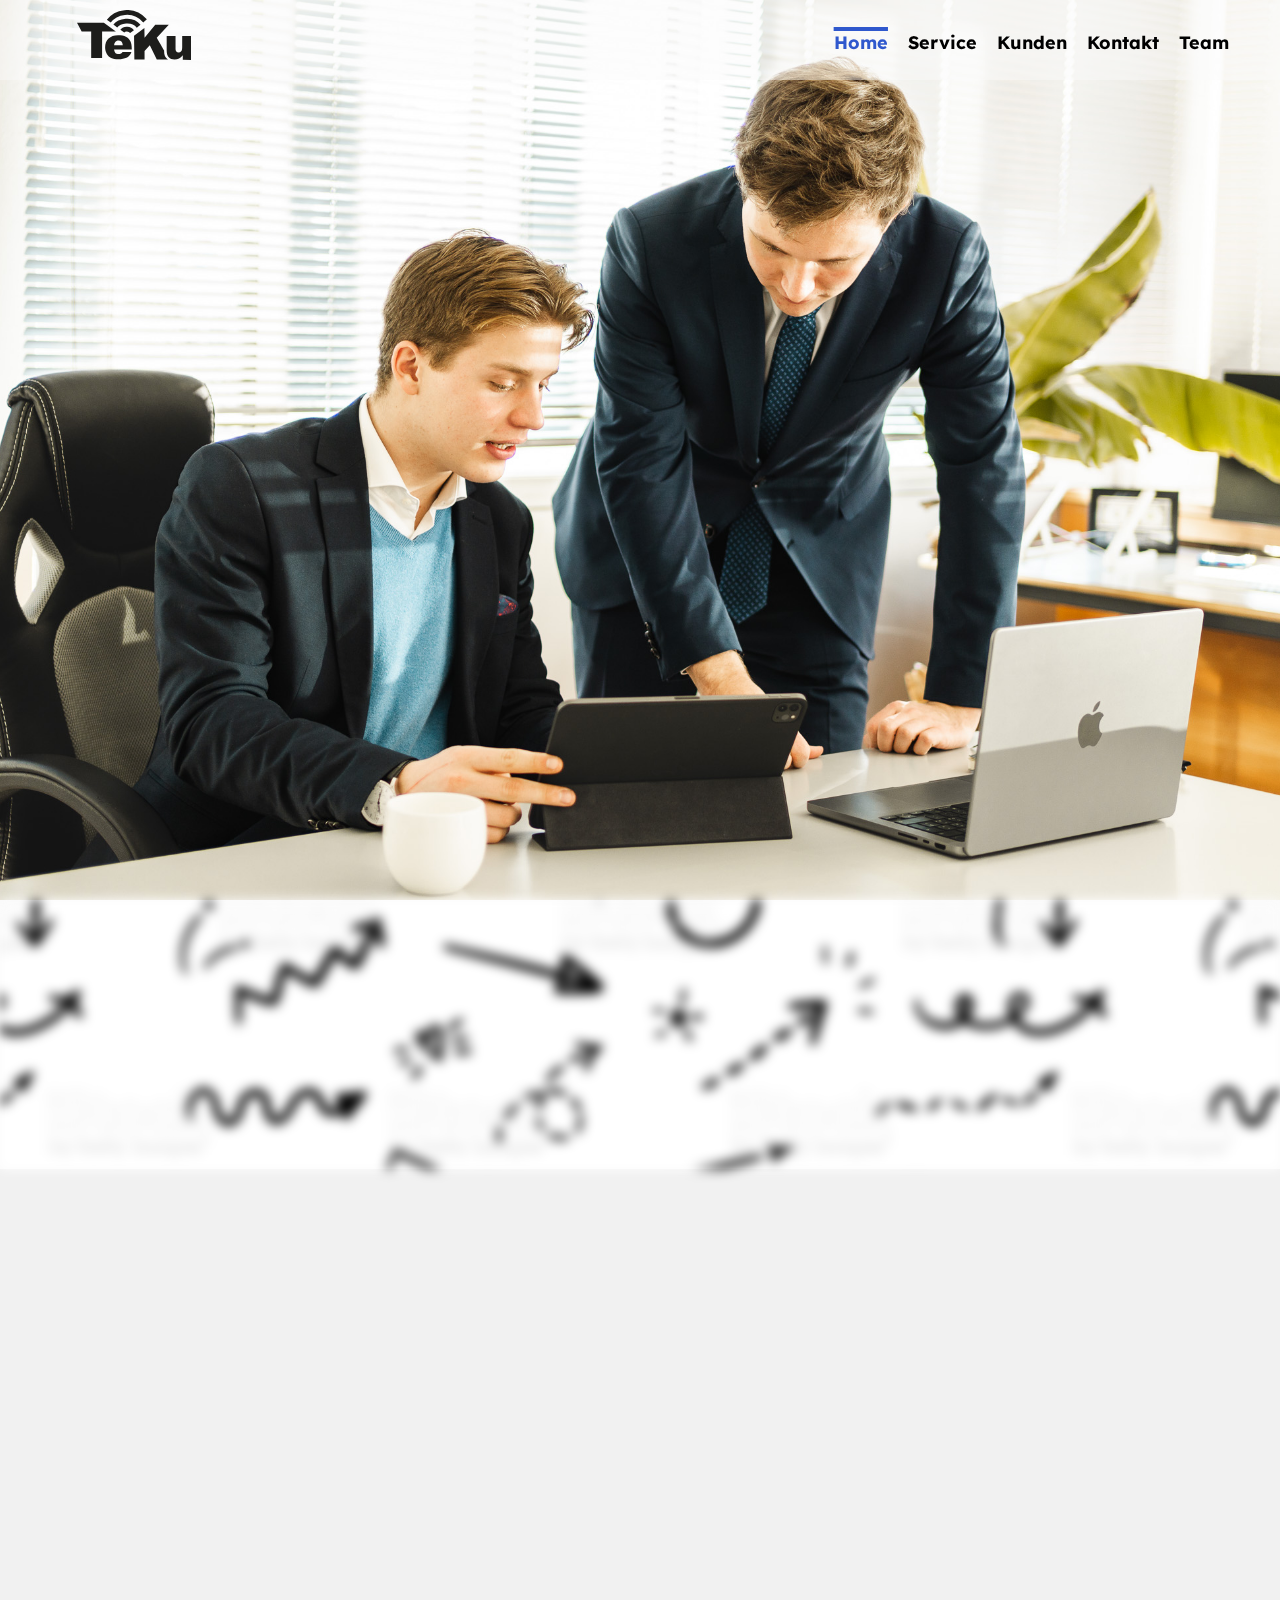
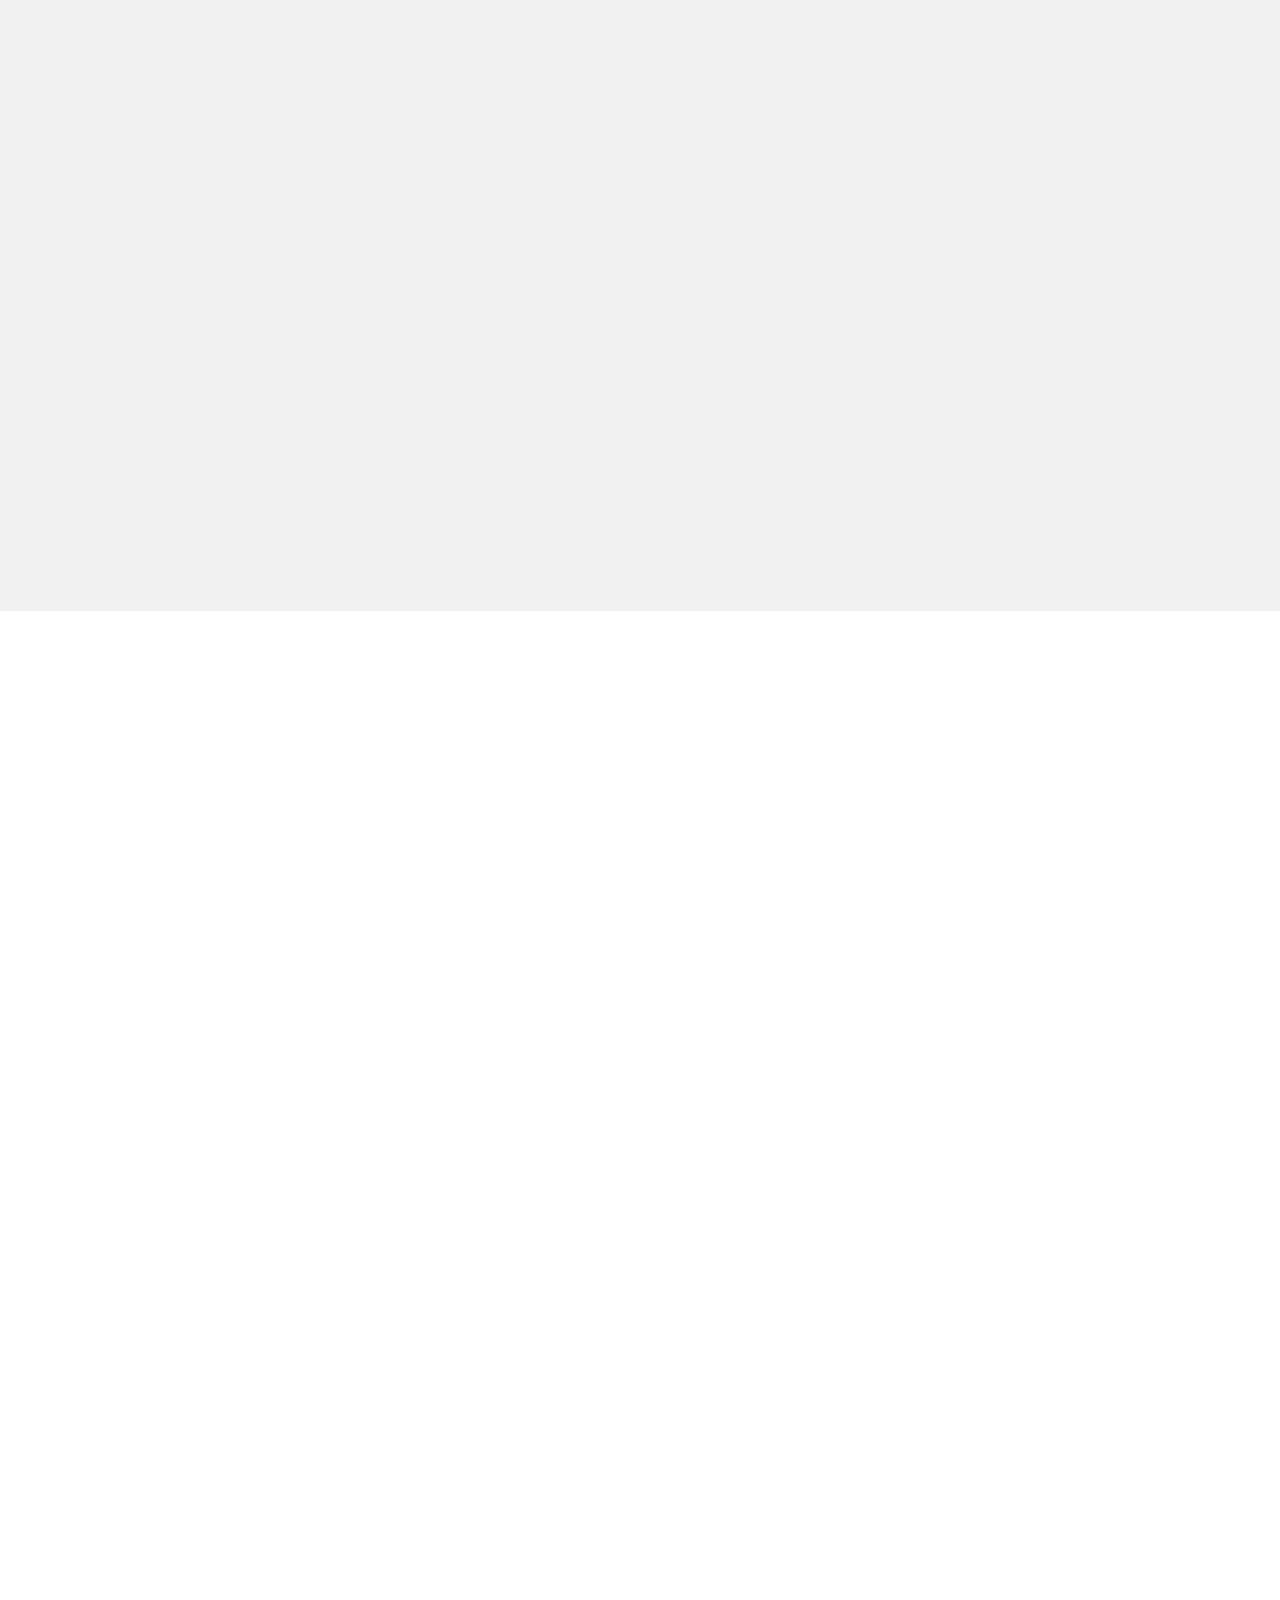
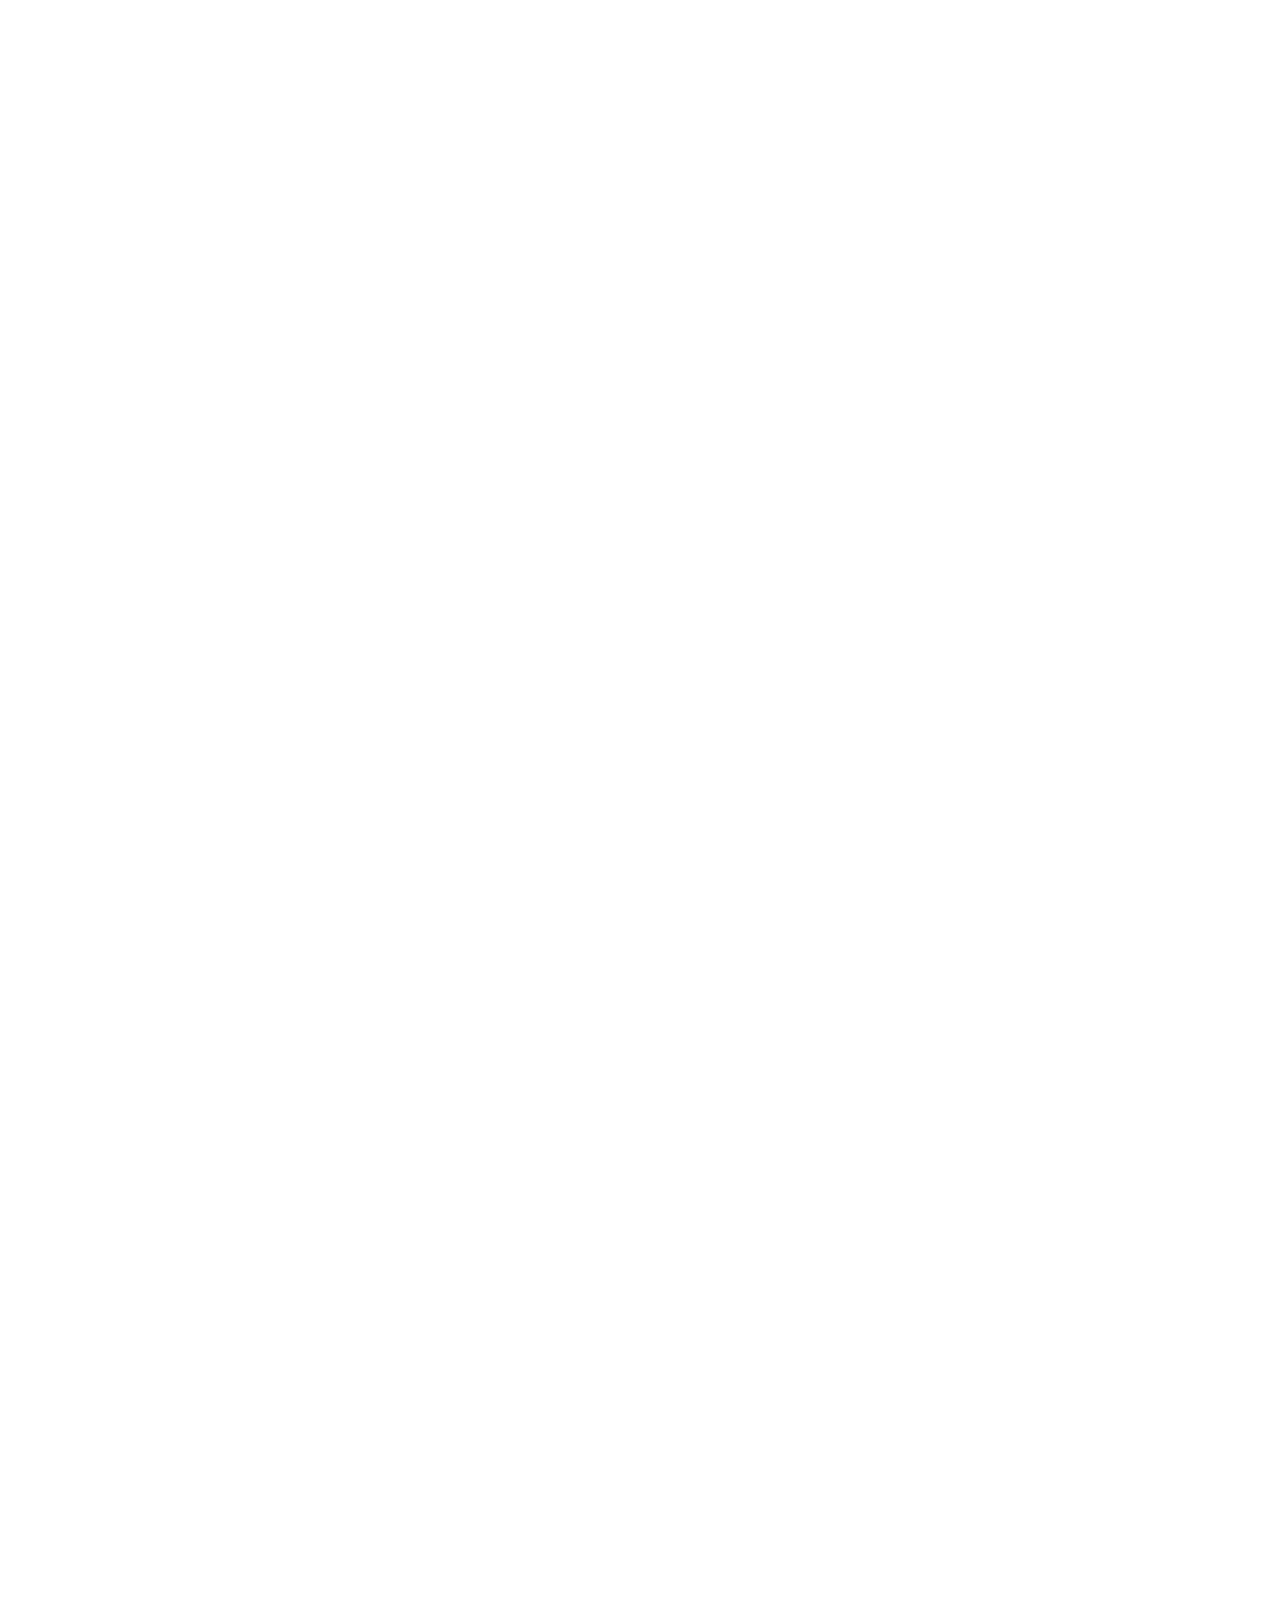
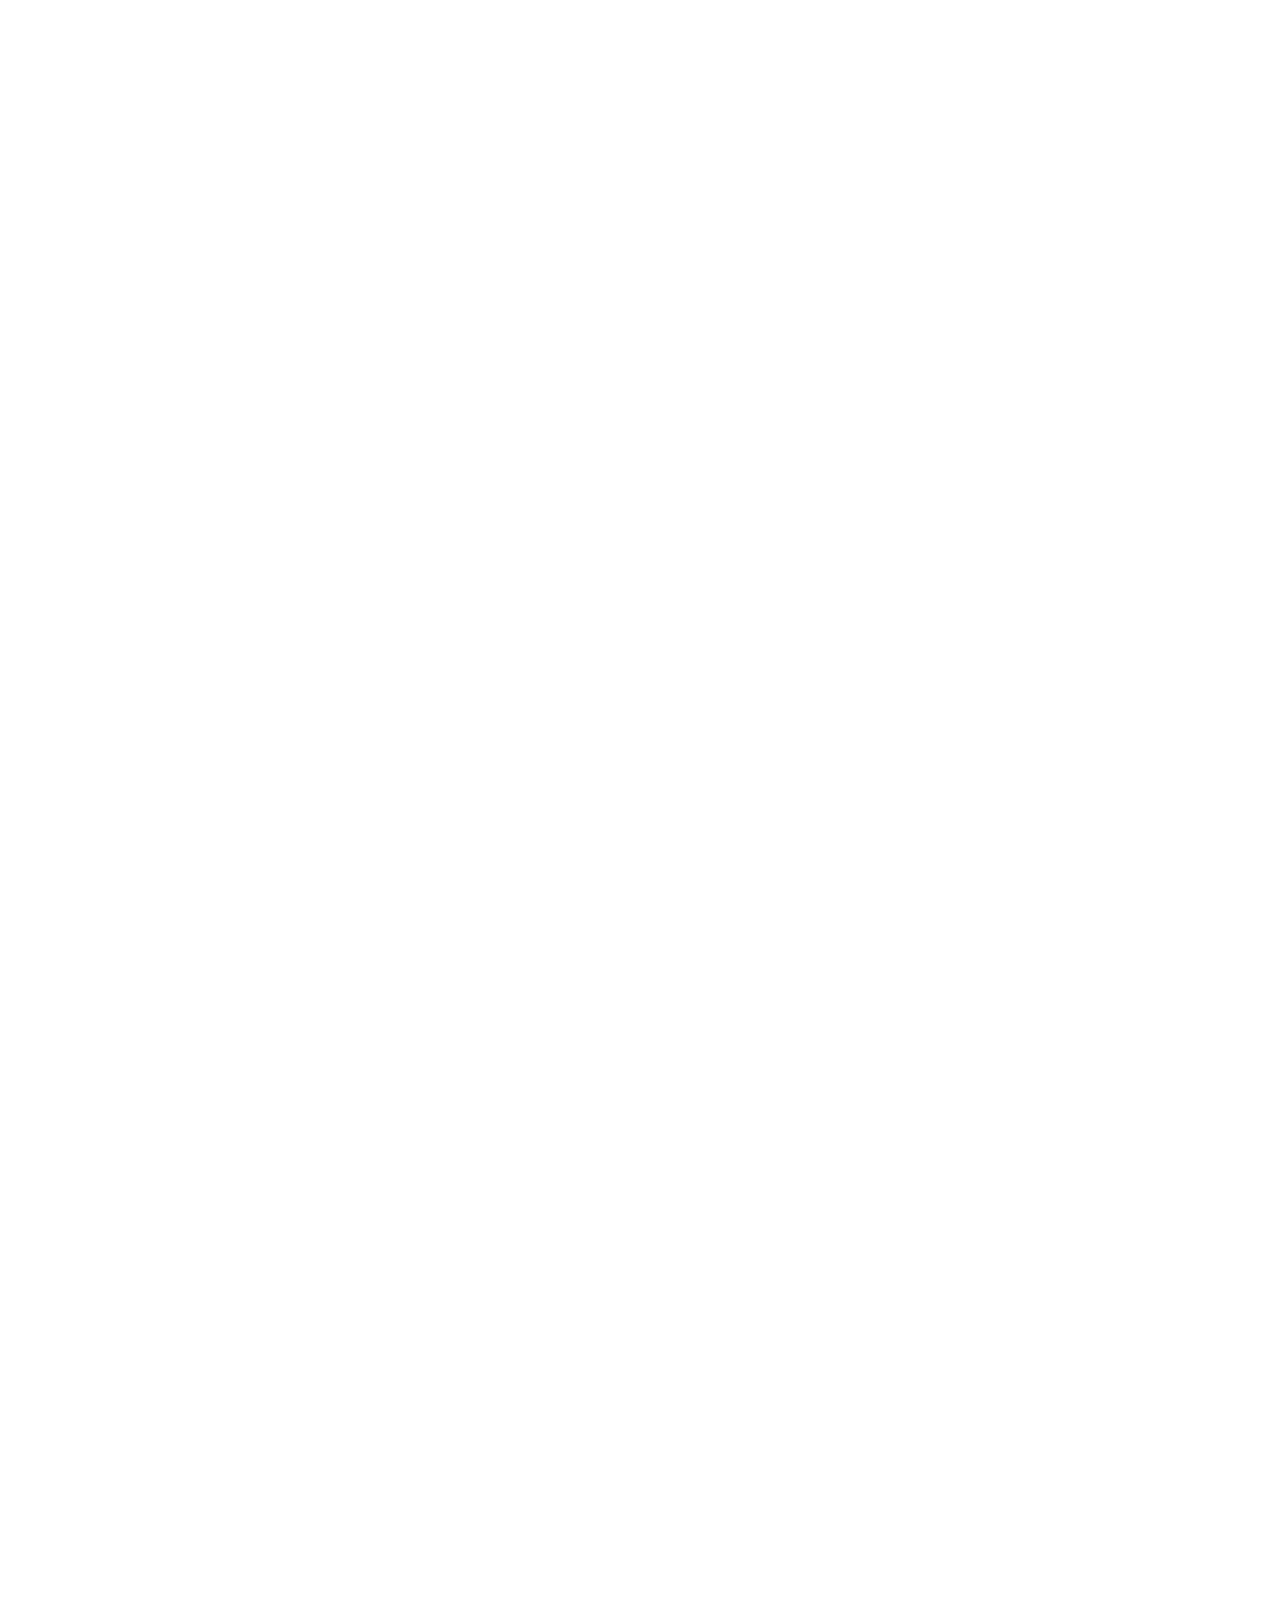
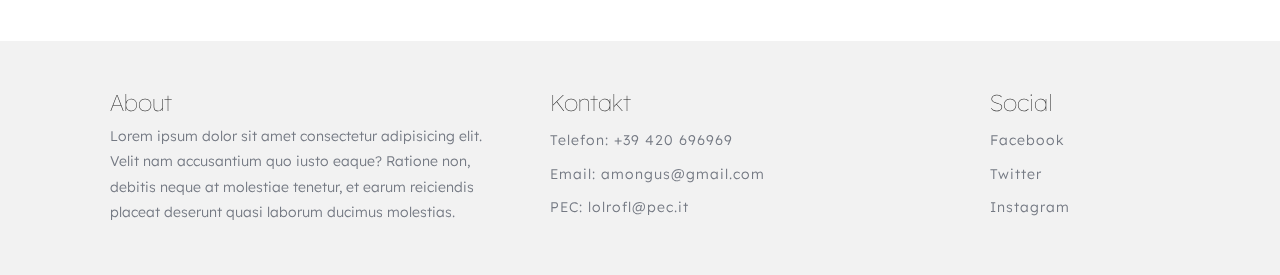
==== commit 618971f4: "borders" ====
--- a/index.html
+++ b/index.html
@@ -212,10 +212,13 @@
 
 	</div>
 
+	<div class="borderslideup1">
+		<hr class="border">
+	</div>
+
 	<section class="costumers-section" id="kunden">
 		<div class="slide certificates">
 			<h1 class="headerkunden"><span class="cmd-symbol"> </span>Kundenrückmeldungen</h1>
-			
 			
 			<div class="review-slider">
 				<div class="review-slide active">
@@ -295,6 +298,10 @@
 		</div>
 	</section>
 
+	<div class="borderslideup">
+		<hr class="border">
+	</div>
+
 	<section class="contact-section" id="contact-us">
 		<div class="contact-title">
 			<h2>Kontakt</h2>
--- a/styles/style.css
+++ b/styles/style.css
@@ -400,10 +400,10 @@
 
 #textconclusion {
 	font-size: 19px;
-	background-color: rgb(228, 231, 241);
+	background-color: rgb(235, 237, 244);
 	padding: 35px;
 	border-radius: 10px;
-	border: #4b5569;
+	border: #4f5665;
 	display: flex;
 	flex-wrap: nowrap;
 	justify-content: space-evenly;
@@ -456,8 +456,9 @@
 /* contact us */
 .contact-title {
 	padding: 10px 2%;
-	border-left: 8px solid #6385ff;
+	border-left: 8px solid #436af5;
 	margin-left: 4%;
+	margin-top: 9%;
 	animation: slide-up 0.5s forwards 0.4s;
 	animation-play-state: paused;
 	opacity: 0;
@@ -603,6 +604,38 @@
 
 ::-webkit-scrollbar-corner {
 	background: transparent;
+}
+
+hr.border {
+	position: relative; /* make the parent element relative */
+	border: none; /* remove the border */
+	height: 6px; /* set the height of the hr element */
+	background: transparent; /* set the background color to transparent */
+	margin-left: 30%;
+	margin-right: 30%;
+  }
+  
+  hr.border::before {
+	content: ""; /* add an empty content to the pseudo-element */
+	position: absolute; /* position the pseudo-element absolutely */
+	top: 0;
+	left: 0;
+	right: 0;
+	bottom: 0;
+	border-radius: 5px; /* apply the border-radius to the pseudo-element */
+	background: linear-gradient(to left, #020ebbbf, #0d7edaac); /* apply the gradient to the pseudo-element */
+  }
+
+.borderslideup {
+	animation: slide-up 0.6s forwards 0.4s;
+	animation-play-state: paused;
+	opacity: 0;
+}
+
+.borderslideup1 {
+	animation: slide-up 0.6s forwards 0.4s;
+	animation-play-state: paused;
+	opacity: 0;
 }
 
 /* Slideshow container/costumers */
@@ -669,12 +702,12 @@
   figure.snip1390 {
 	font-family: inherit;
 	margin: 5% 33%;
-	min-height: 550px;
+	min-height: 570px;
 	color: #000000;
 	text-align: center;
 	font-size: 16px;
 	border-radius: 6px;
-	background-color: #d2d3db;
+	background-color: #2C3447;
 	padding: 30px;
 	background-image: linear-gradient(-25deg, rgba(0, 0, 0, 0.2) 0%, rgba(255, 255, 255, 0.1) 100%);
 	-webkit-box-sizing: border-box;
@@ -709,16 +742,16 @@
 	font-weight: 300;
   }
   figure.snip1390 h2 {
-	color: #131315;
+	color: #ffffff;
   }
   figure.snip1390 h4 {
-	color: #25263d;
+	color: #a6a6a6;
   }
   figure.snip1390 blockquote {
 	font-size: 1em;
 	padding: 45px 20px 40px 50px;
 	margin-top: 30px;
-	background-color: rgb(213, 213, 213);
+	background-color: rgb(243, 243, 243);
 	border-radius: 5px;
 	box-shadow: inset -1.4px -1.4px 2px rgba(0, 0, 0, 0.3);
 	text-align: left;
@@ -760,7 +793,7 @@
 	align-items: flex-start;
 	animation: slide-up 0.5s;
 	padding-top: 55px;
-	background-color: #fafafa;
+	background-color: #ffffff;
 }
 
 .certificates h1 {
@@ -781,7 +814,7 @@
     gap: 45px;
     justify-content: center;
     align-content: center;
-    margin: 20px 0px 120px 0%;
+    margin: 20px 0px 0px 0%;
     padding: 0px 40px 130px 40px;
     box-sizing: border-box;
 	opacity: 0;
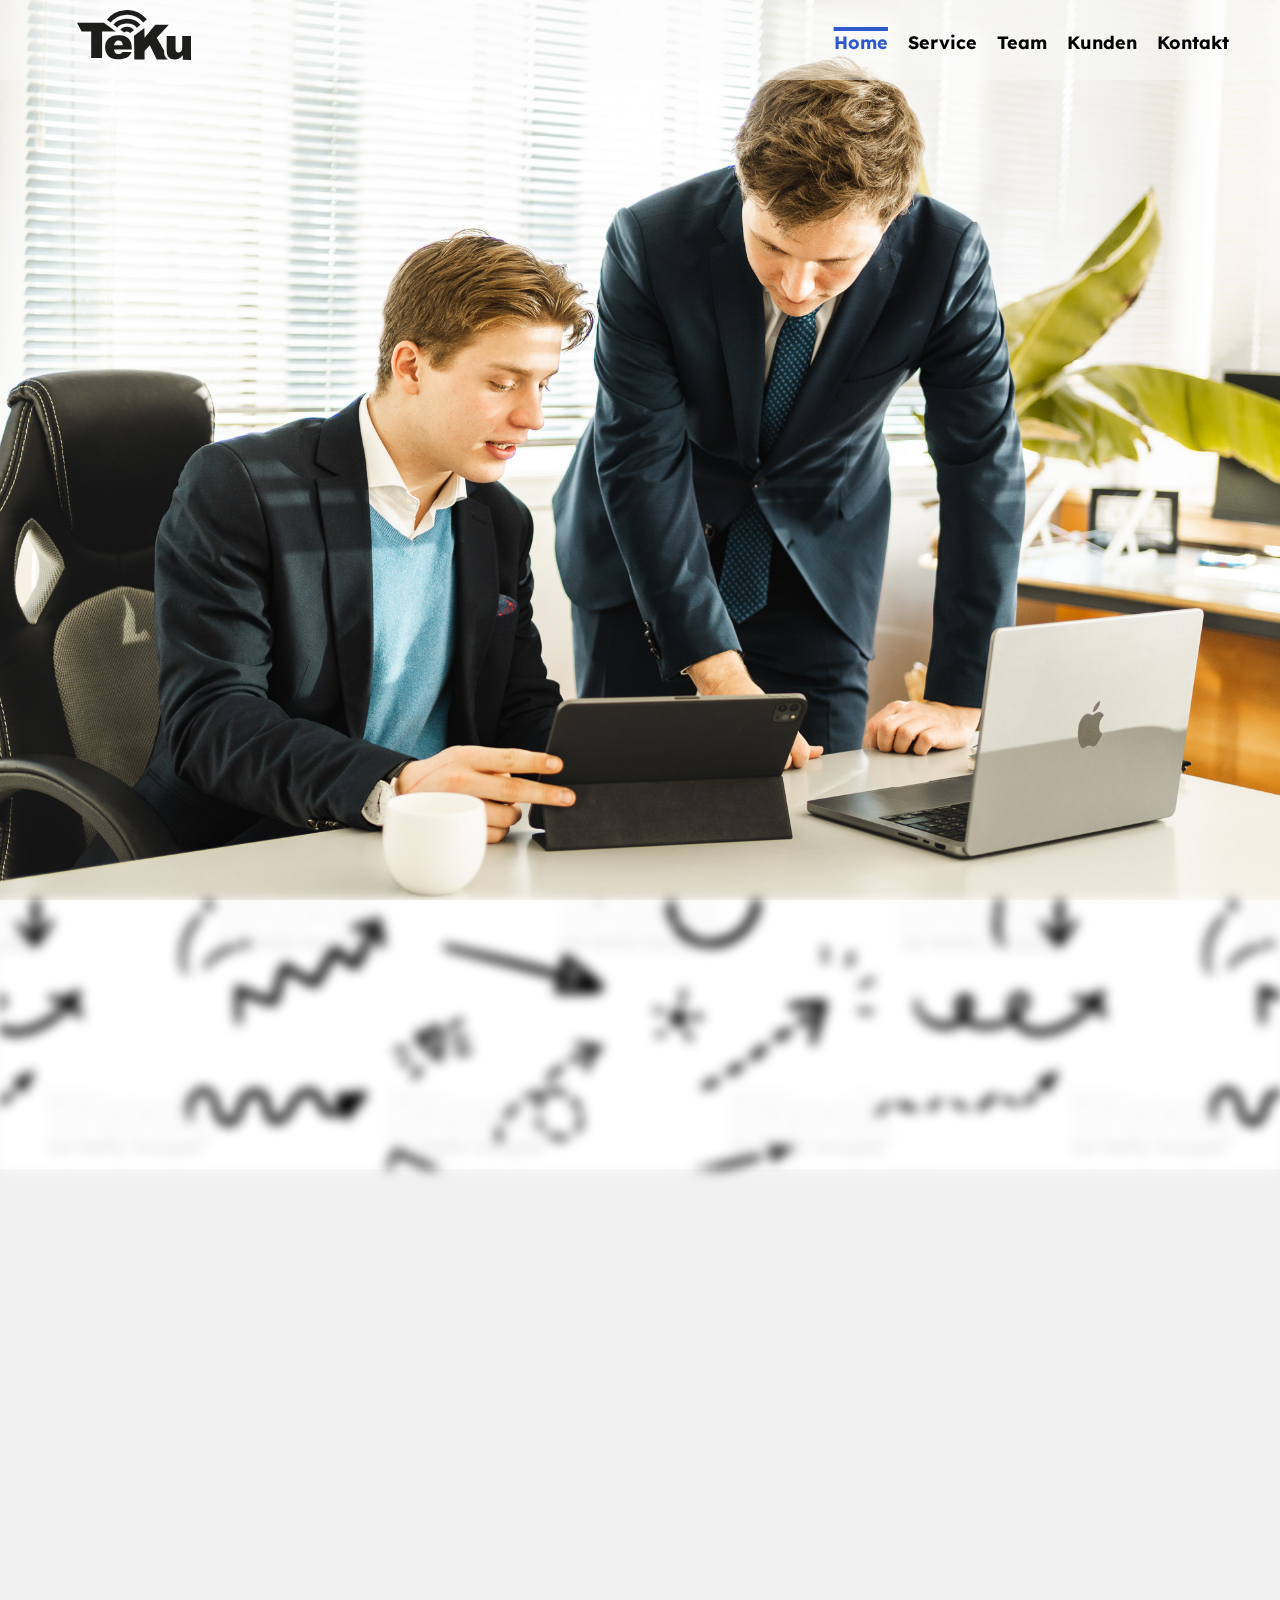
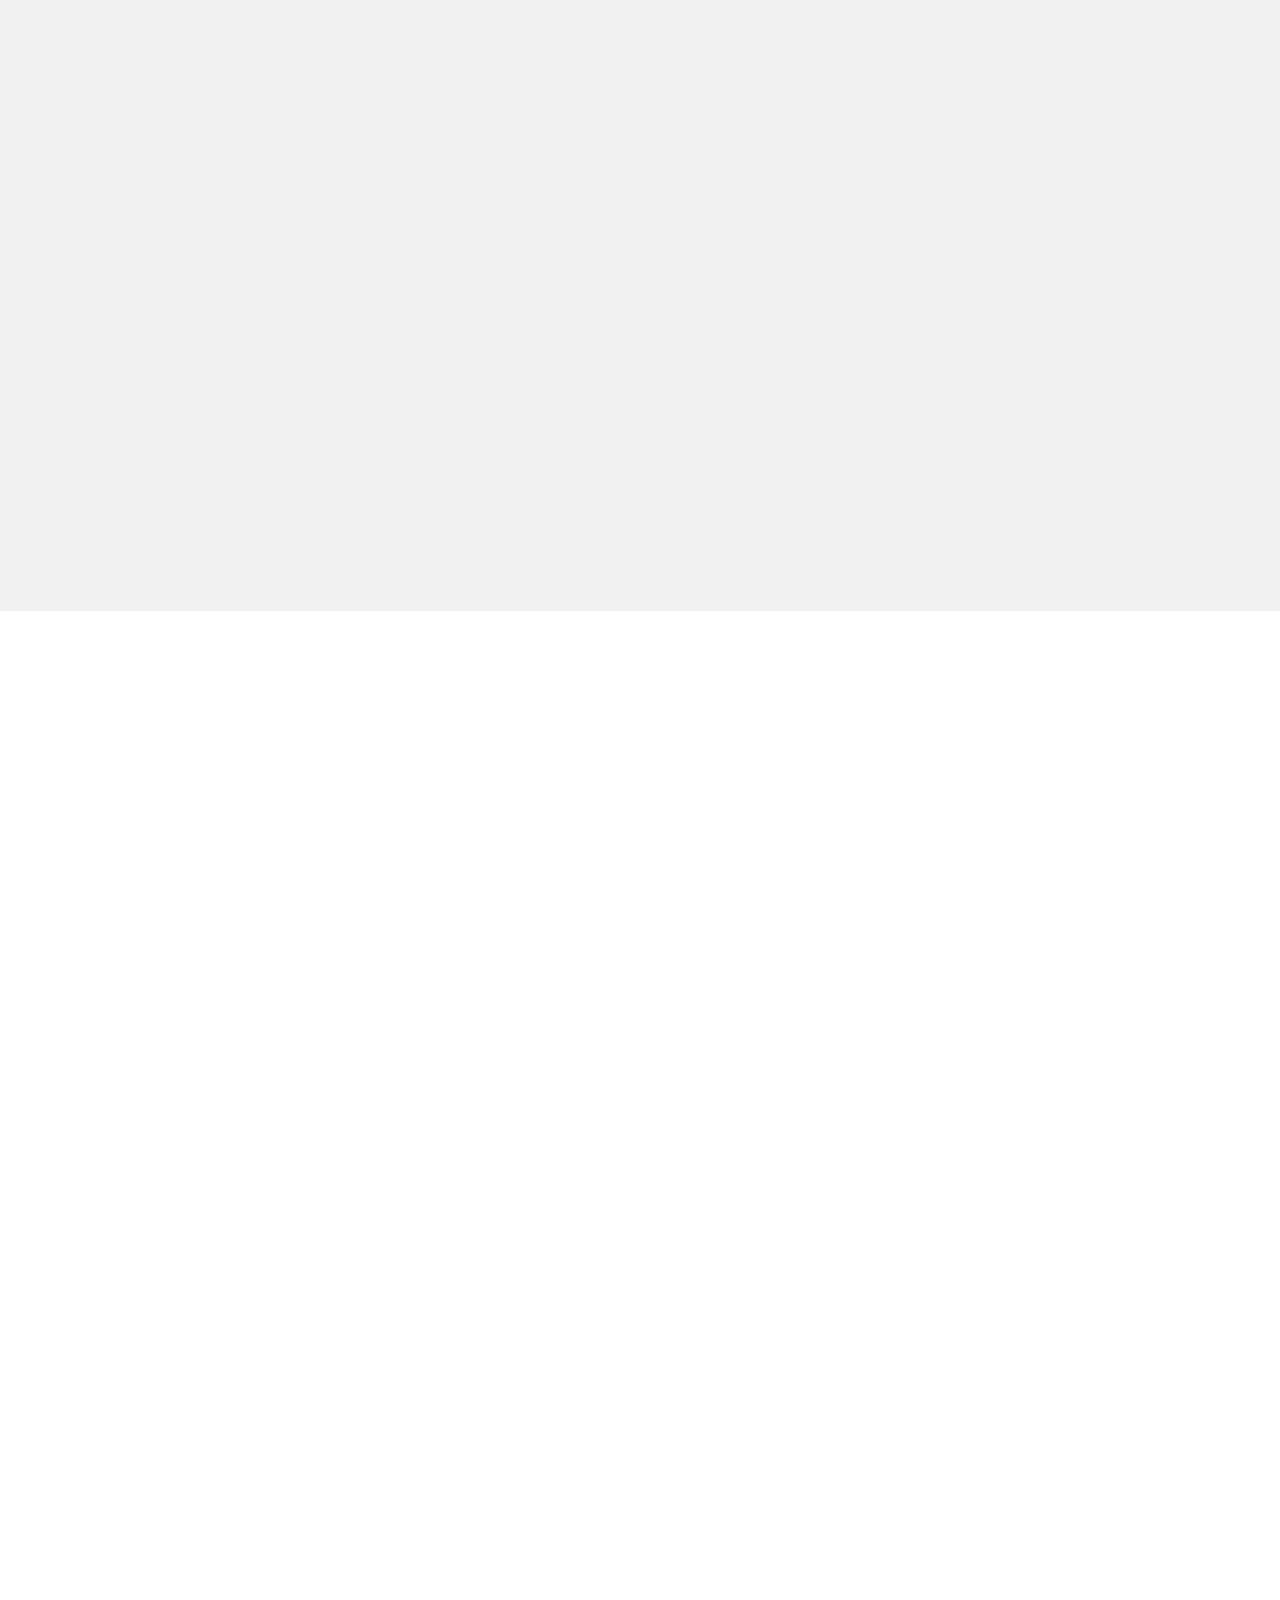
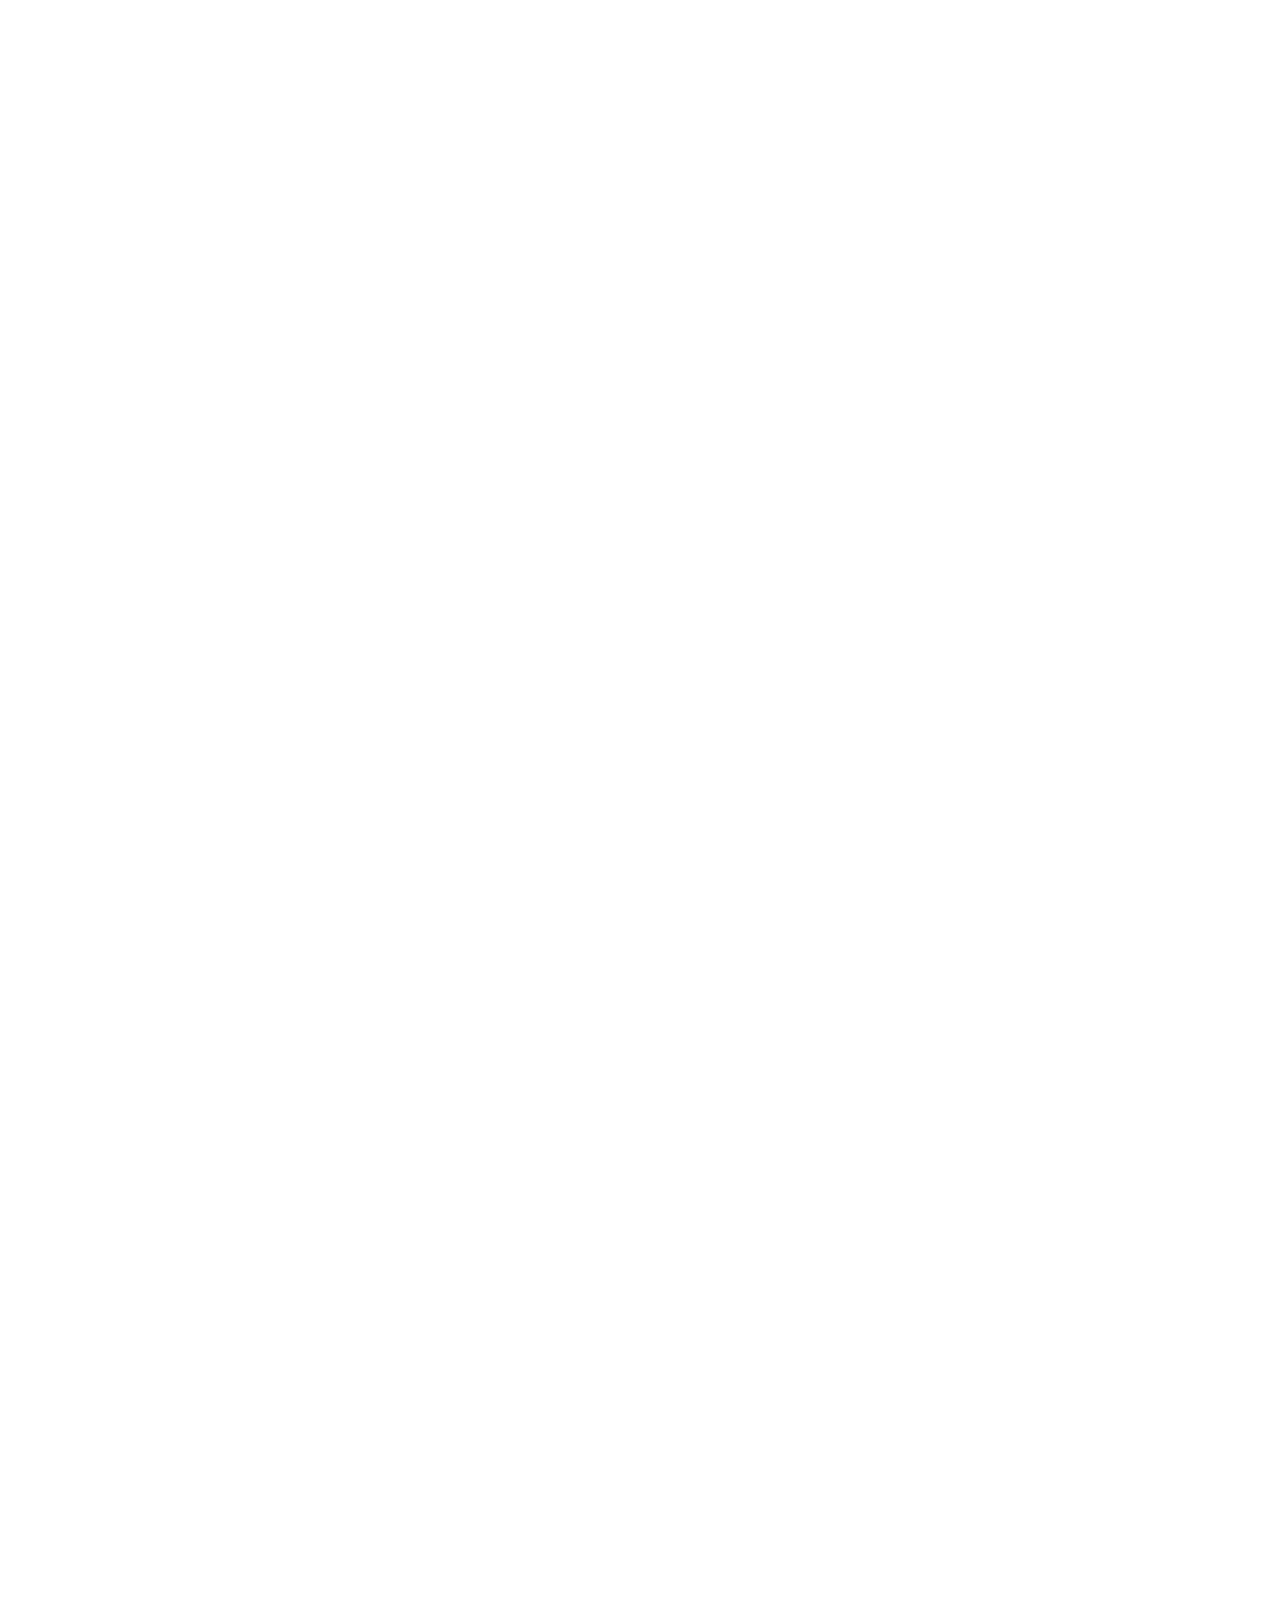
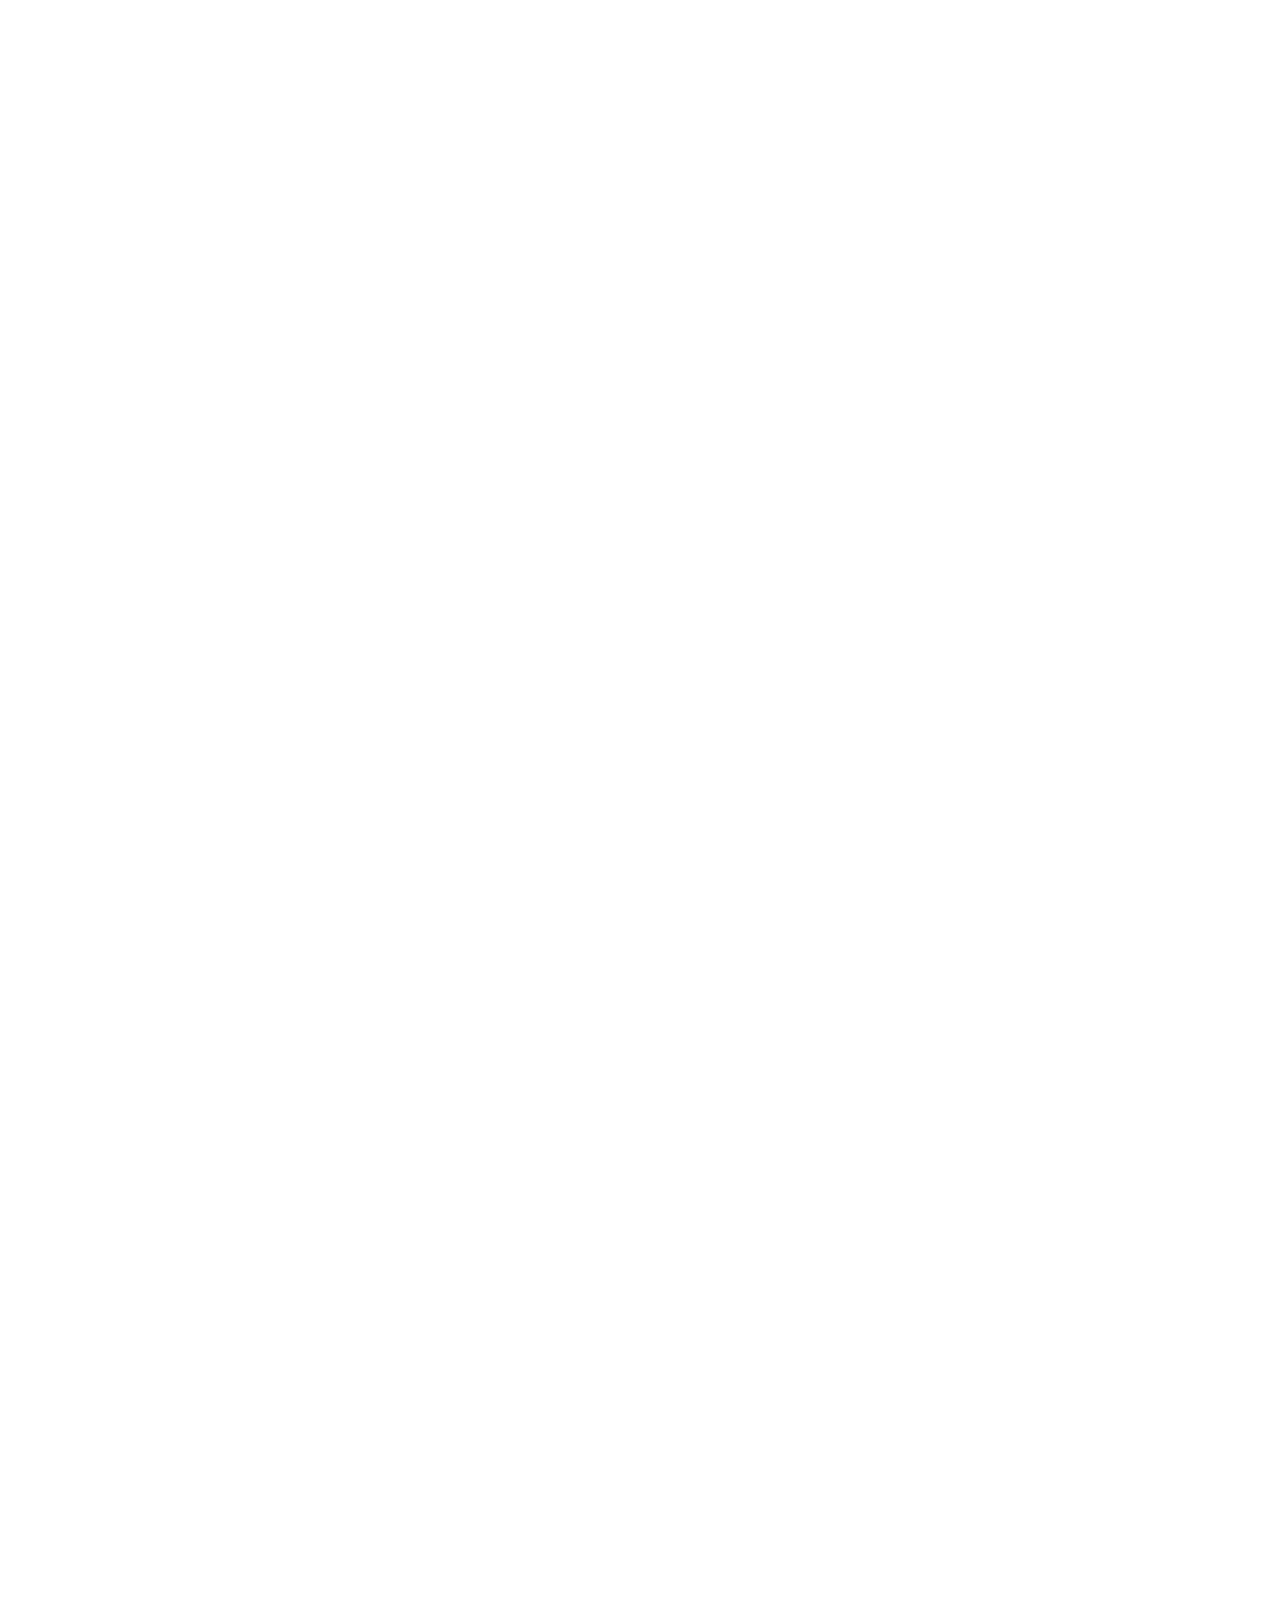
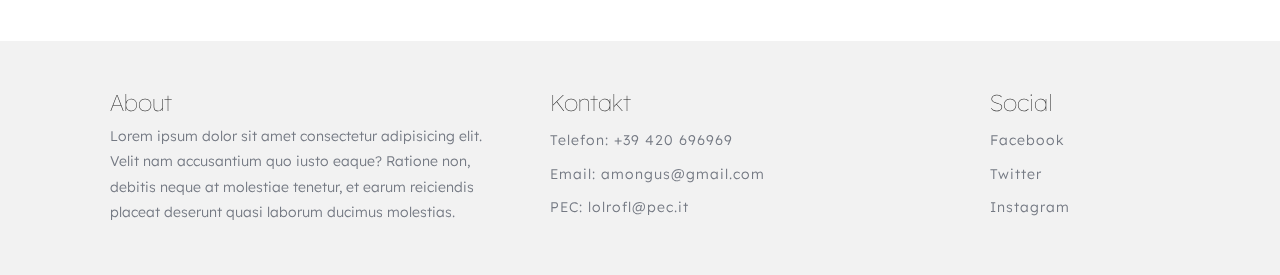
==== commit 664736c2: "j" ====
--- a/index.html
+++ b/index.html
@@ -32,18 +32,19 @@
 
 
 	<div id="navigation" class="scroll-div">
+		
+		<p class="nav-item">
+			<a href="#contact-us">Kontakt</a>
+		</p>
+		
+		<p class="nav-item">
+			<a href="#kunden">Kunden</a>
+		</p>
+		
 		<p class="nav-item">
 			<a href="./index-team.html">Team</a>
 		</p>
-
-		<p class="nav-item">
-			<a href="#contact-us">Kontakt</a>
-		</p>
-
-		<p class="nav-item">
-			<a href="#kunden">Kunden</a>
-		</p>
-
+		
 		<p class="nav-item">
 			<a href="#services">Service</a>
 		</p>
--- a/styles/style.css
+++ b/styles/style.css
@@ -627,7 +627,7 @@
   }
 
 .borderslideup {
-	animation: slide-up 0.6s forwards 0.4s;
+	animation: slide-up 0.3s forwards 0.4s;
 	animation-play-state: paused;
 	opacity: 0;
 }
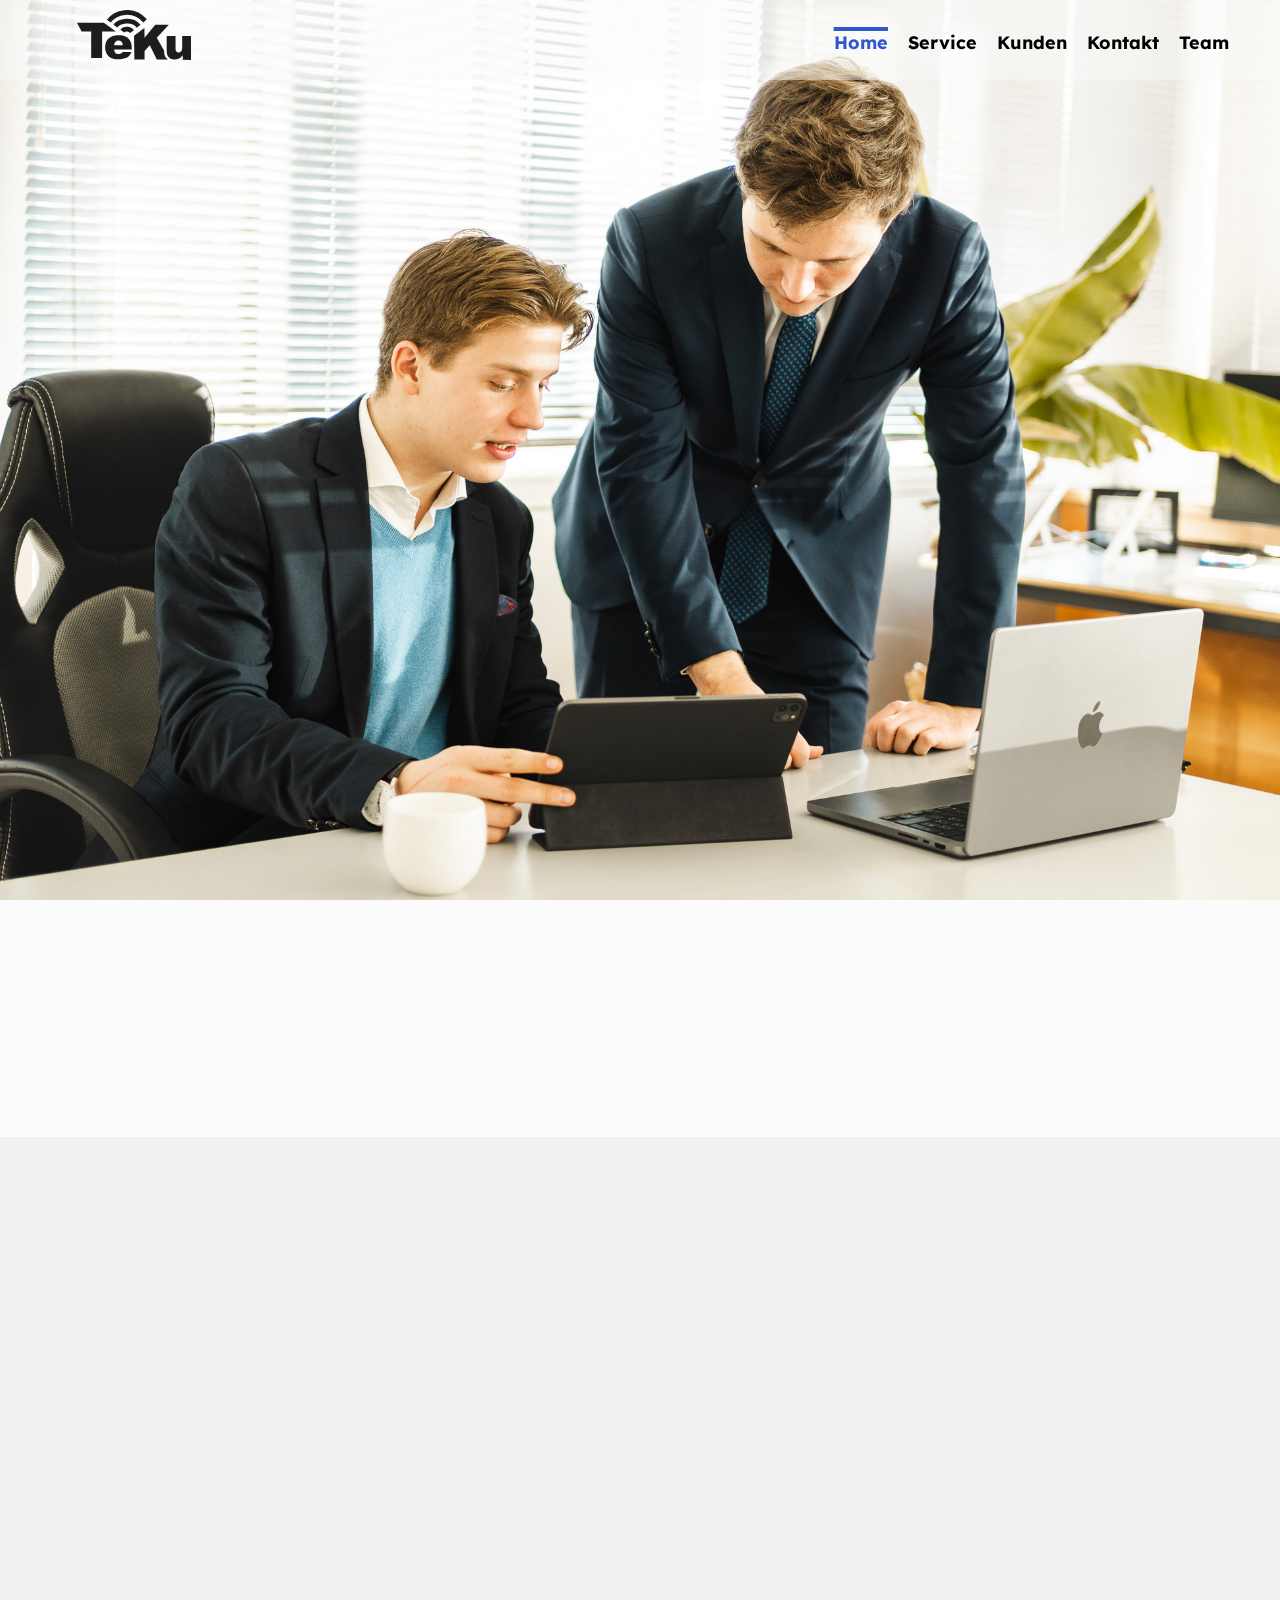
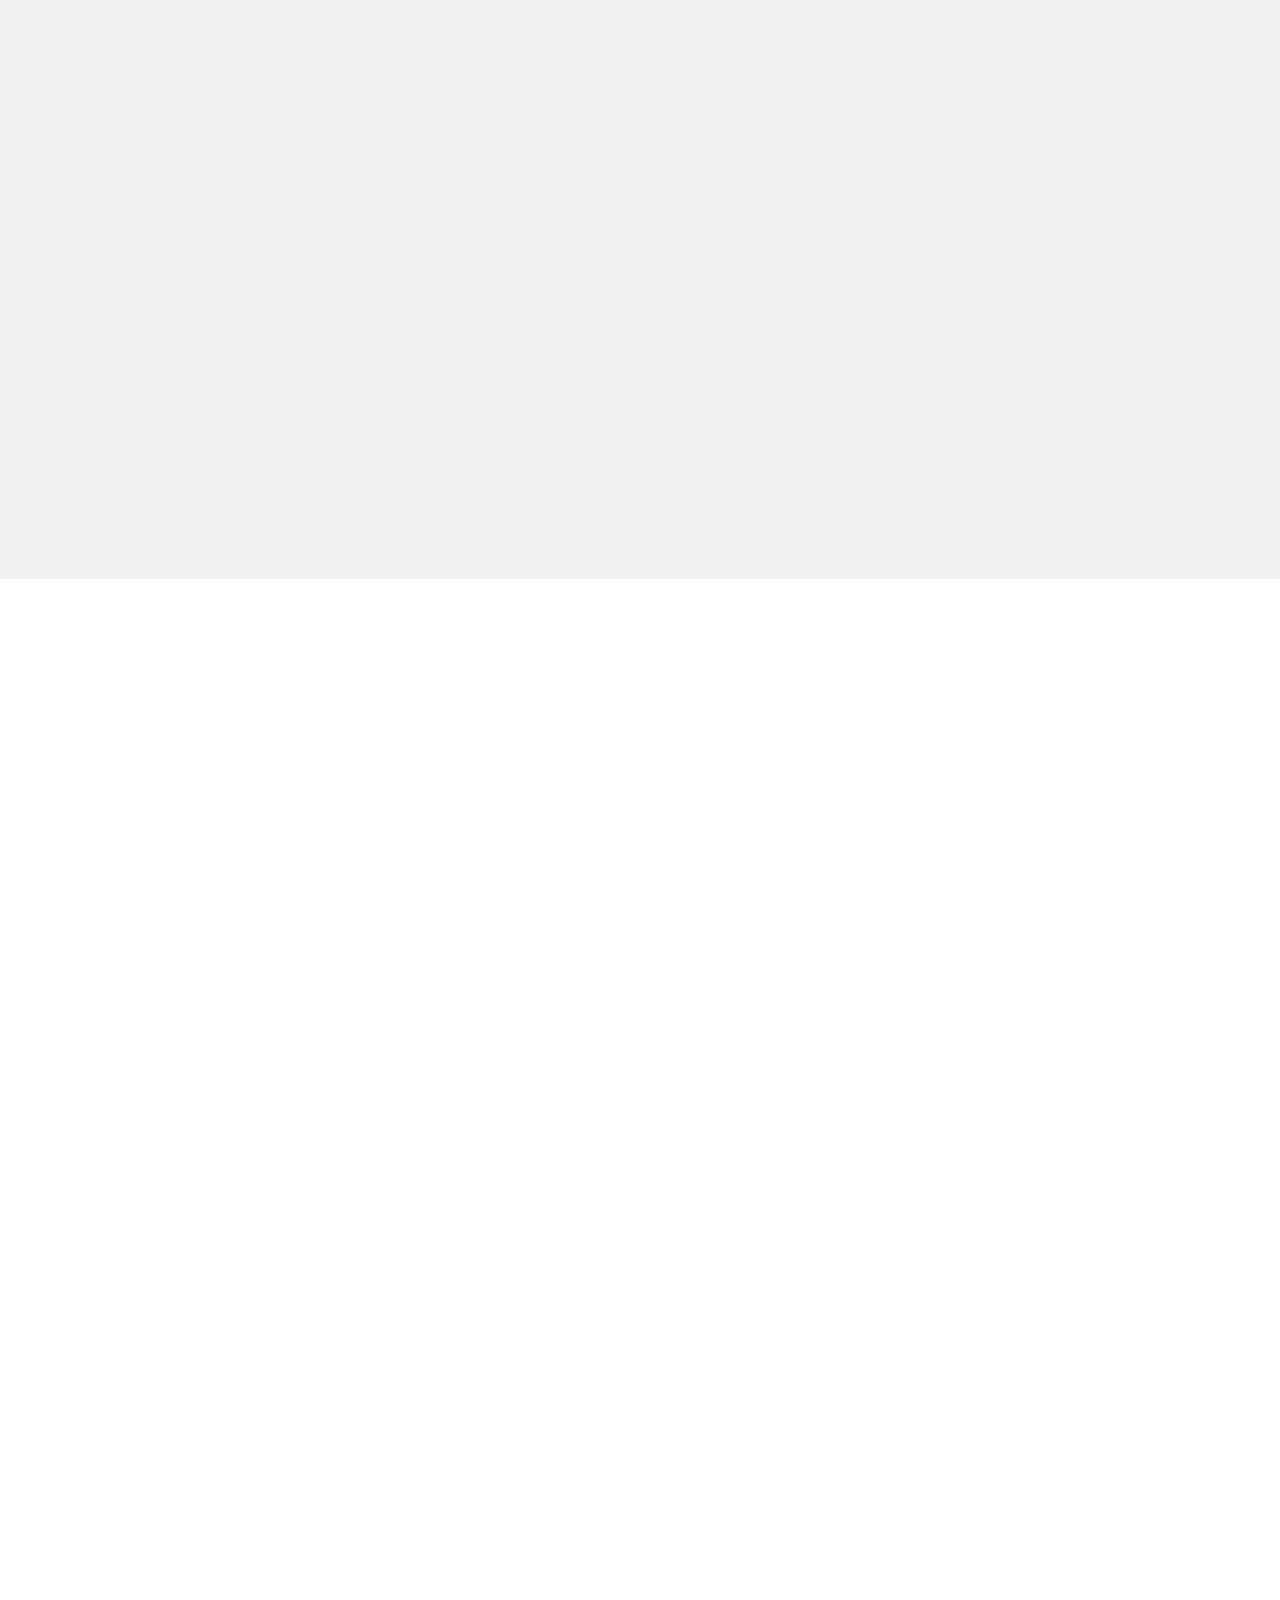
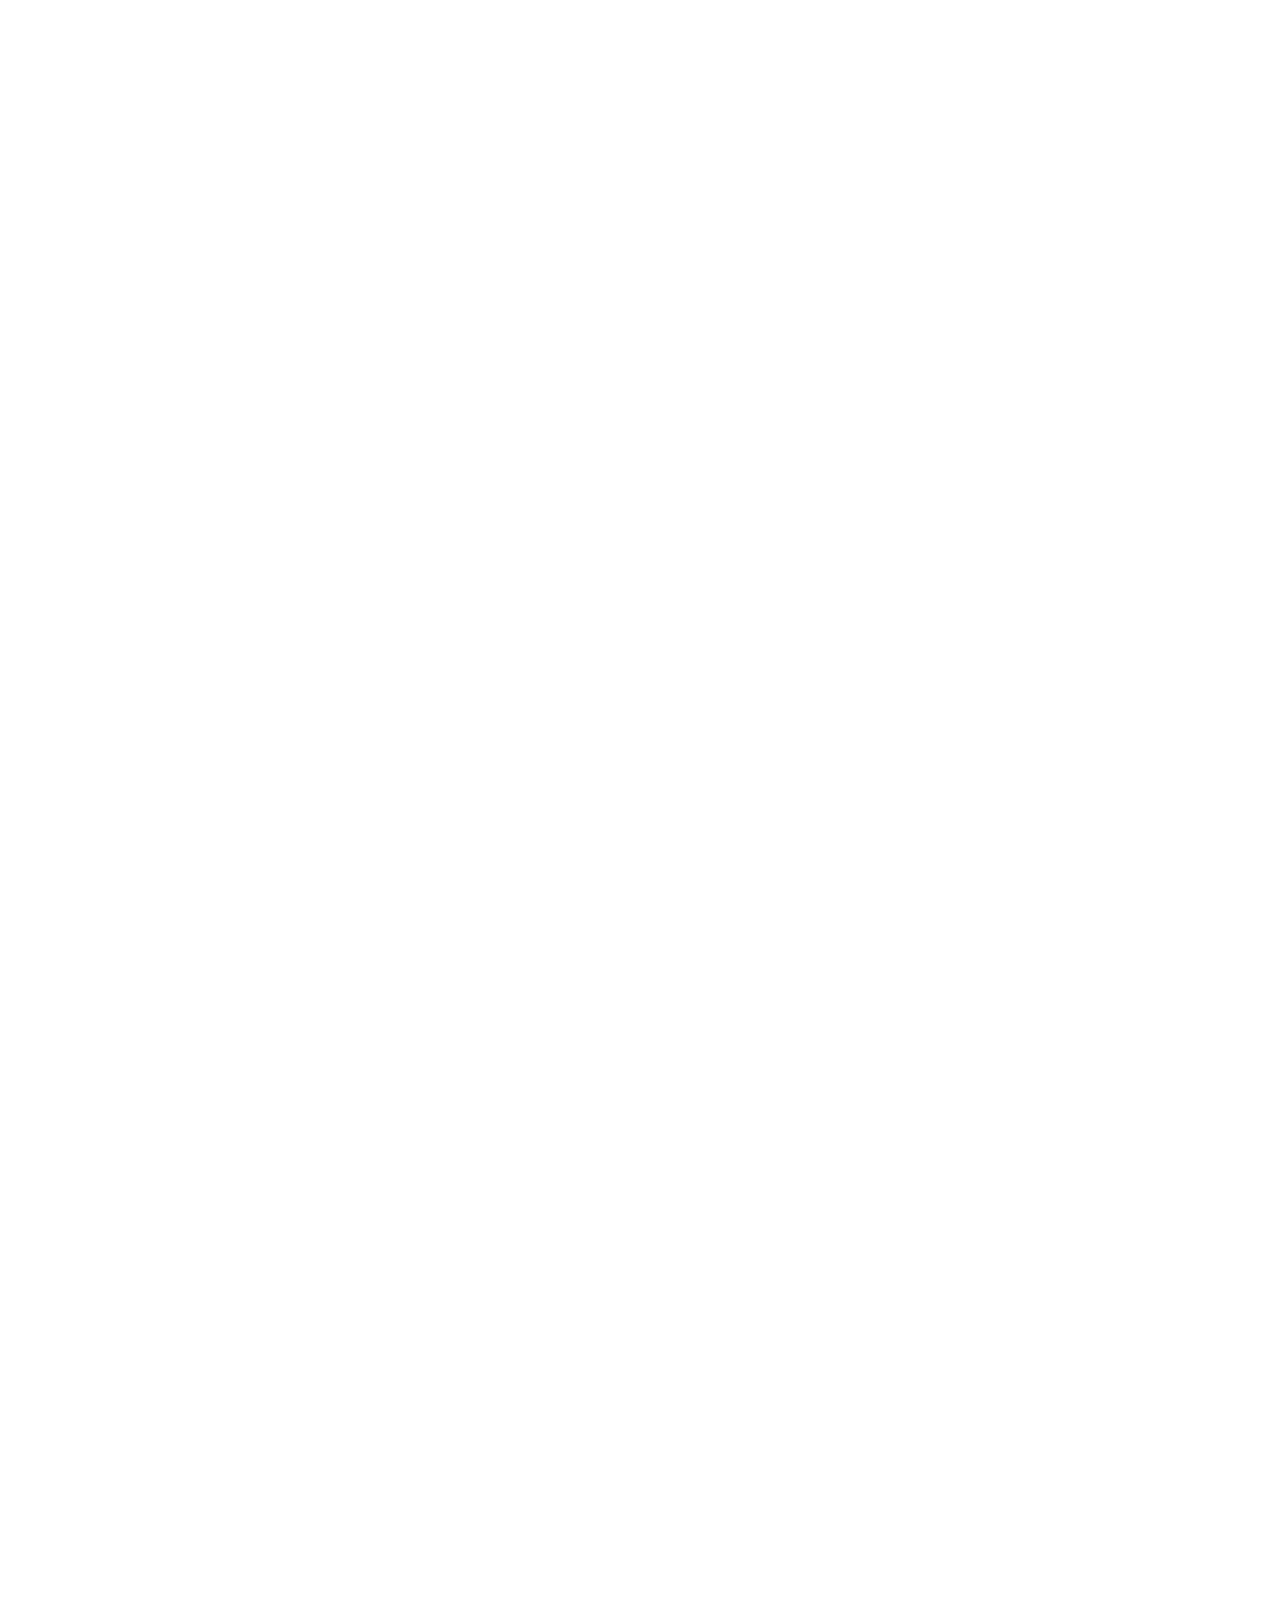
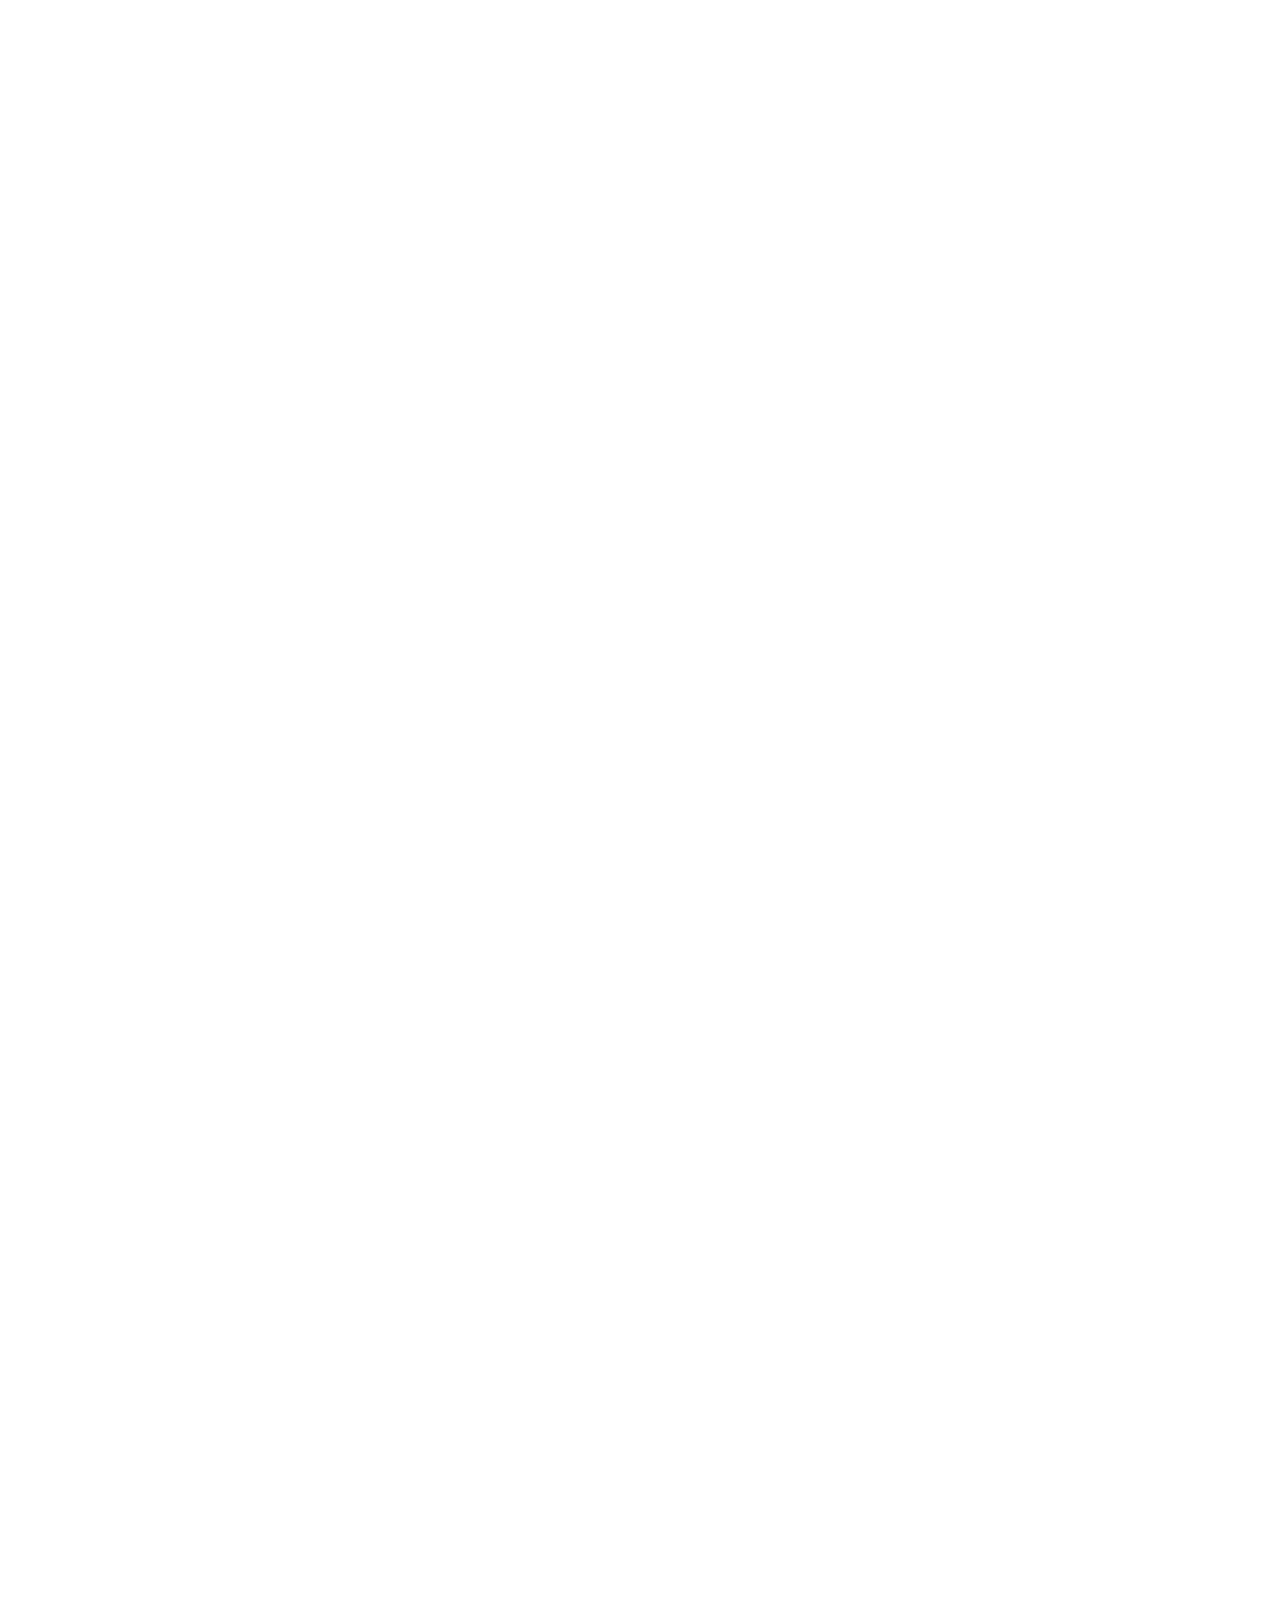
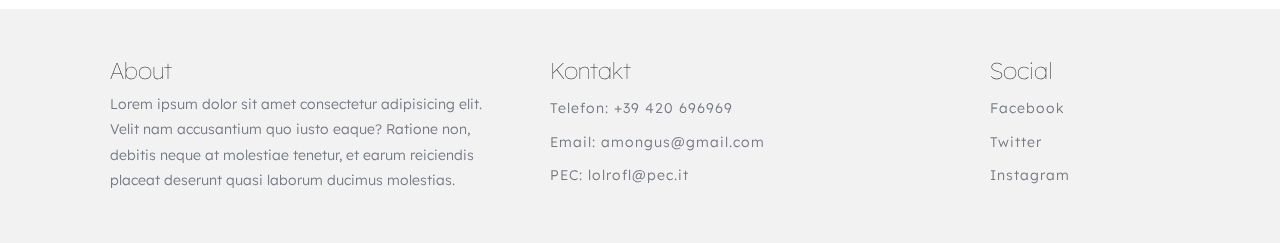
==== commit 07c0ee73: "h" ====
--- a/index.html
+++ b/index.html
@@ -32,19 +32,18 @@
 
 
 	<div id="navigation" class="scroll-div">
-		
+		<p class="nav-item">
+			<a href="./index-team.html">Team</a>
+		</p>
+
 		<p class="nav-item">
 			<a href="#contact-us">Kontakt</a>
 		</p>
-		
+
 		<p class="nav-item">
 			<a href="#kunden">Kunden</a>
 		</p>
-		
-		<p class="nav-item">
-			<a href="./index-team.html">Team</a>
-		</p>
-		
+
 		<p class="nav-item">
 			<a href="#services">Service</a>
 		</p>
@@ -75,10 +74,8 @@
 		<div class="container-logo">
 			<div class="backgroundimgtop"></div>
 			<div class="title-cloud">
-				<img class="logo420" src="./assets/Unbenannt-1.svg">
-				<div class="text-cloud">
-					Marketing Group
-				</div>
+				<img class="logo420" src="./assets/NEW Logo black.svg">
+
 			</div>
 			<div class="feature-00">
 				<div id="boldinfotop">„Dominate your promotion“</div>
--- a/styles/style.css
+++ b/styles/style.css
@@ -21,9 +21,10 @@
 
 #boldinfotop {
 	font-style: italic;
-	font-size: 32px;
+	font-size: 35px;
 	font-weight: bold;
-	padding-top: 42px;
+	padding-top: 5%;
+	padding-bottom: 5px;
 	color: #000000;
 }
 
@@ -105,17 +106,17 @@
 }
 
 .backgroundimgtop {
-	background-image: url(../assets/istockphoto-1244945104-1024x1024.jpeg);
-	background-position: center;
-	background-size: auto;
-	filter: blur(6px);
-	backdrop-filter: blur(6px);
-	z-index: -1;
-	position: absolute;
-	top: 0;
-	left: 0;
-	width: 100%;
-	height: 100%;
+    /* background-image: url(../assets/istockphoto-1244945104-1024x1024.jpeg); */
+    background-position: center;
+    background-size: auto;
+    filter: blur(6px);
+    backdrop-filter: blur(6px);
+    z-index: -1;
+    position: absolute;
+    top: 0;
+    left: 0;
+    width: 100%;
+    height: 100%;
 }
 
 .container-top {
@@ -312,11 +313,11 @@
 	animation-play-state: paused;
 	pointer-events: none;
 	justify-content: center;
-	vertical-align: middle;
+	/* vertical-align: middle; */
 	text-align: center;
-	margin-top: 20px;
-	padding-left: 5%;
-	padding-right: 5%;
+	/* margin-top: 20px; */
+	padding-left: 15%;
+	padding-right: 15%;
 }
 
 .feature-0 {
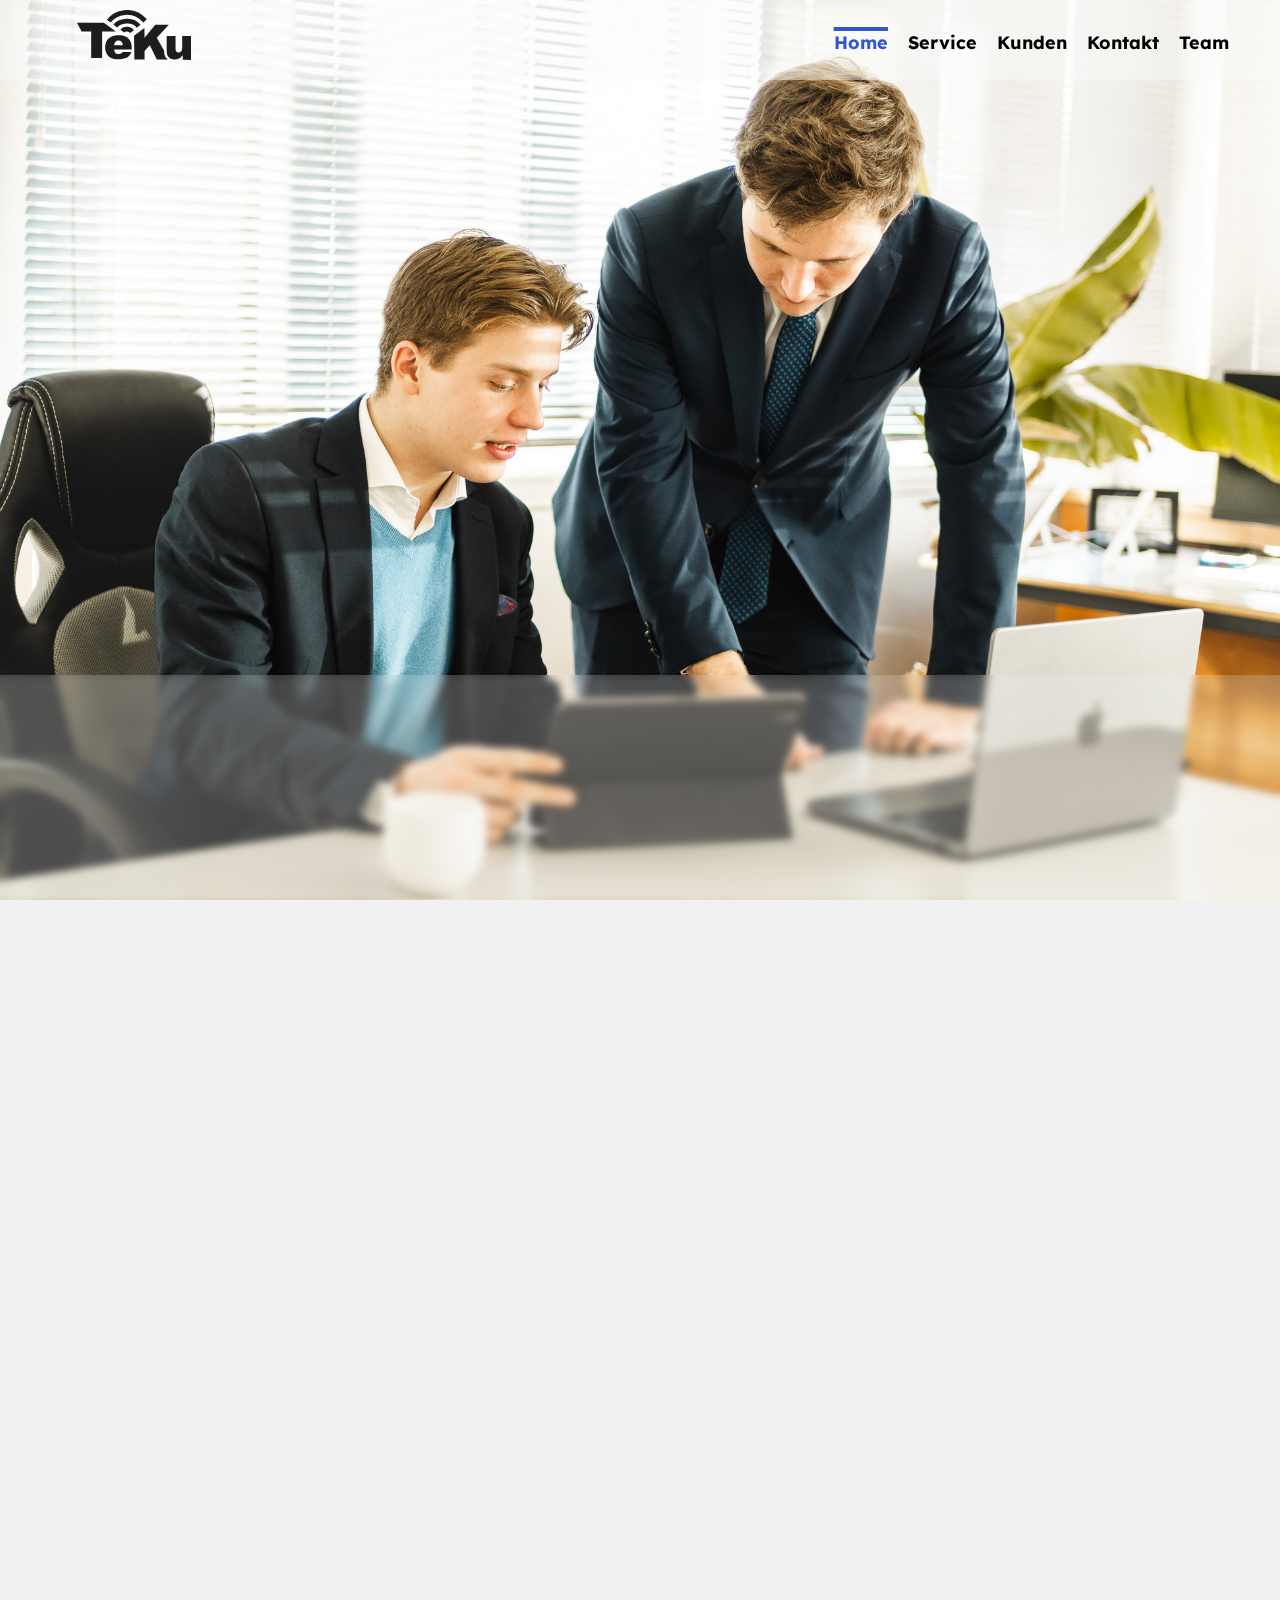
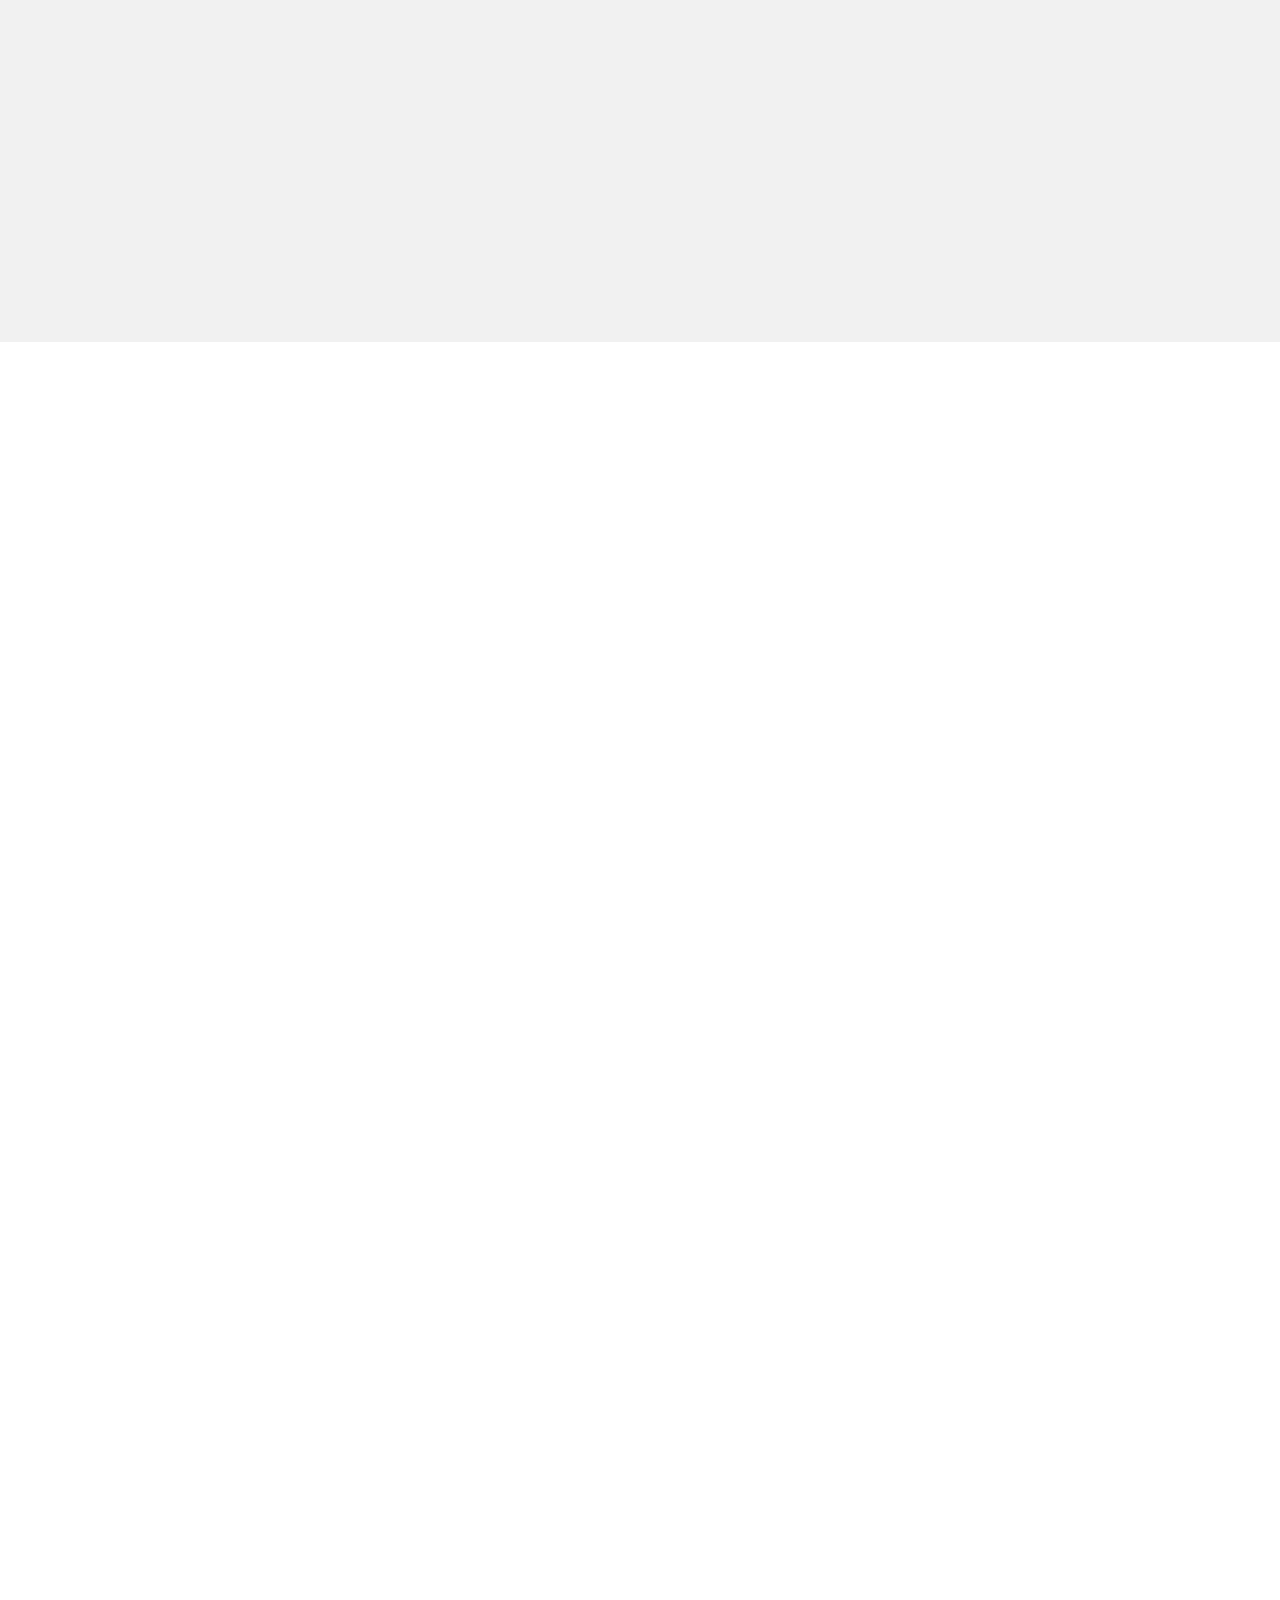
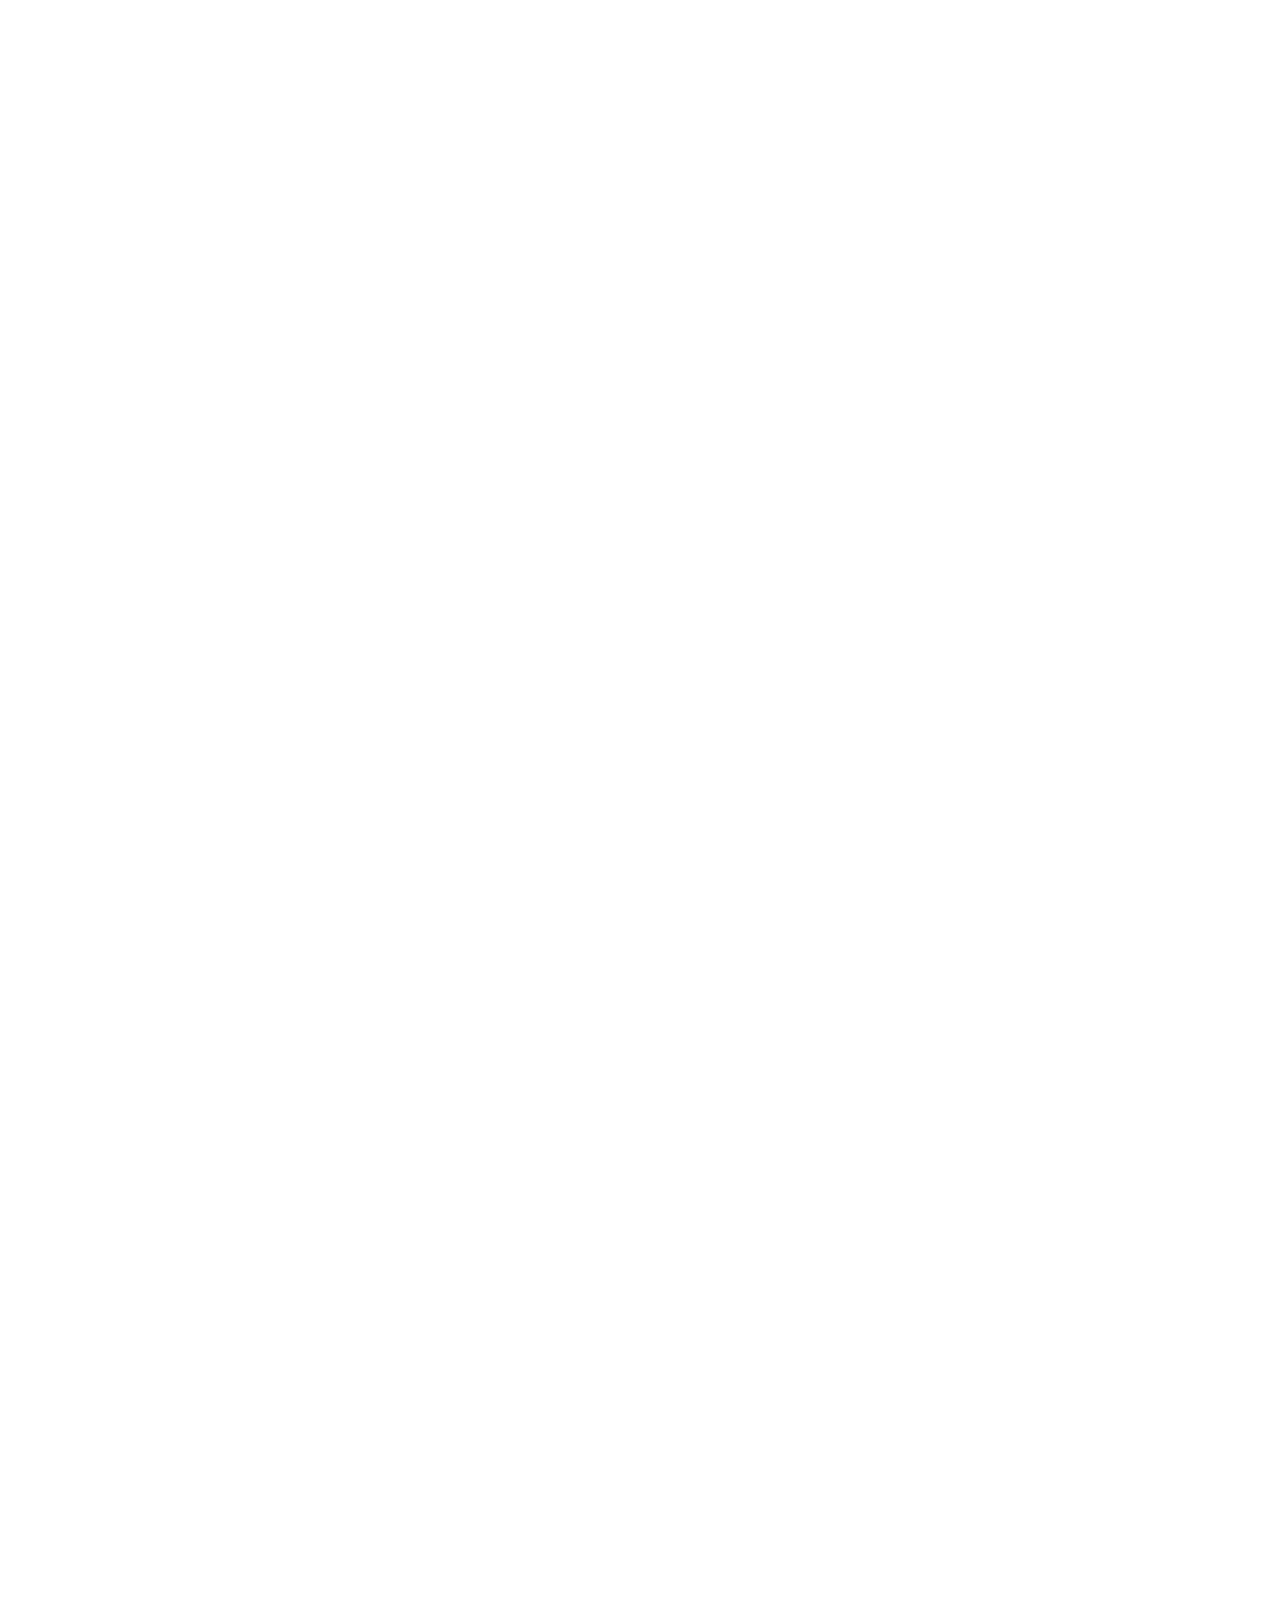
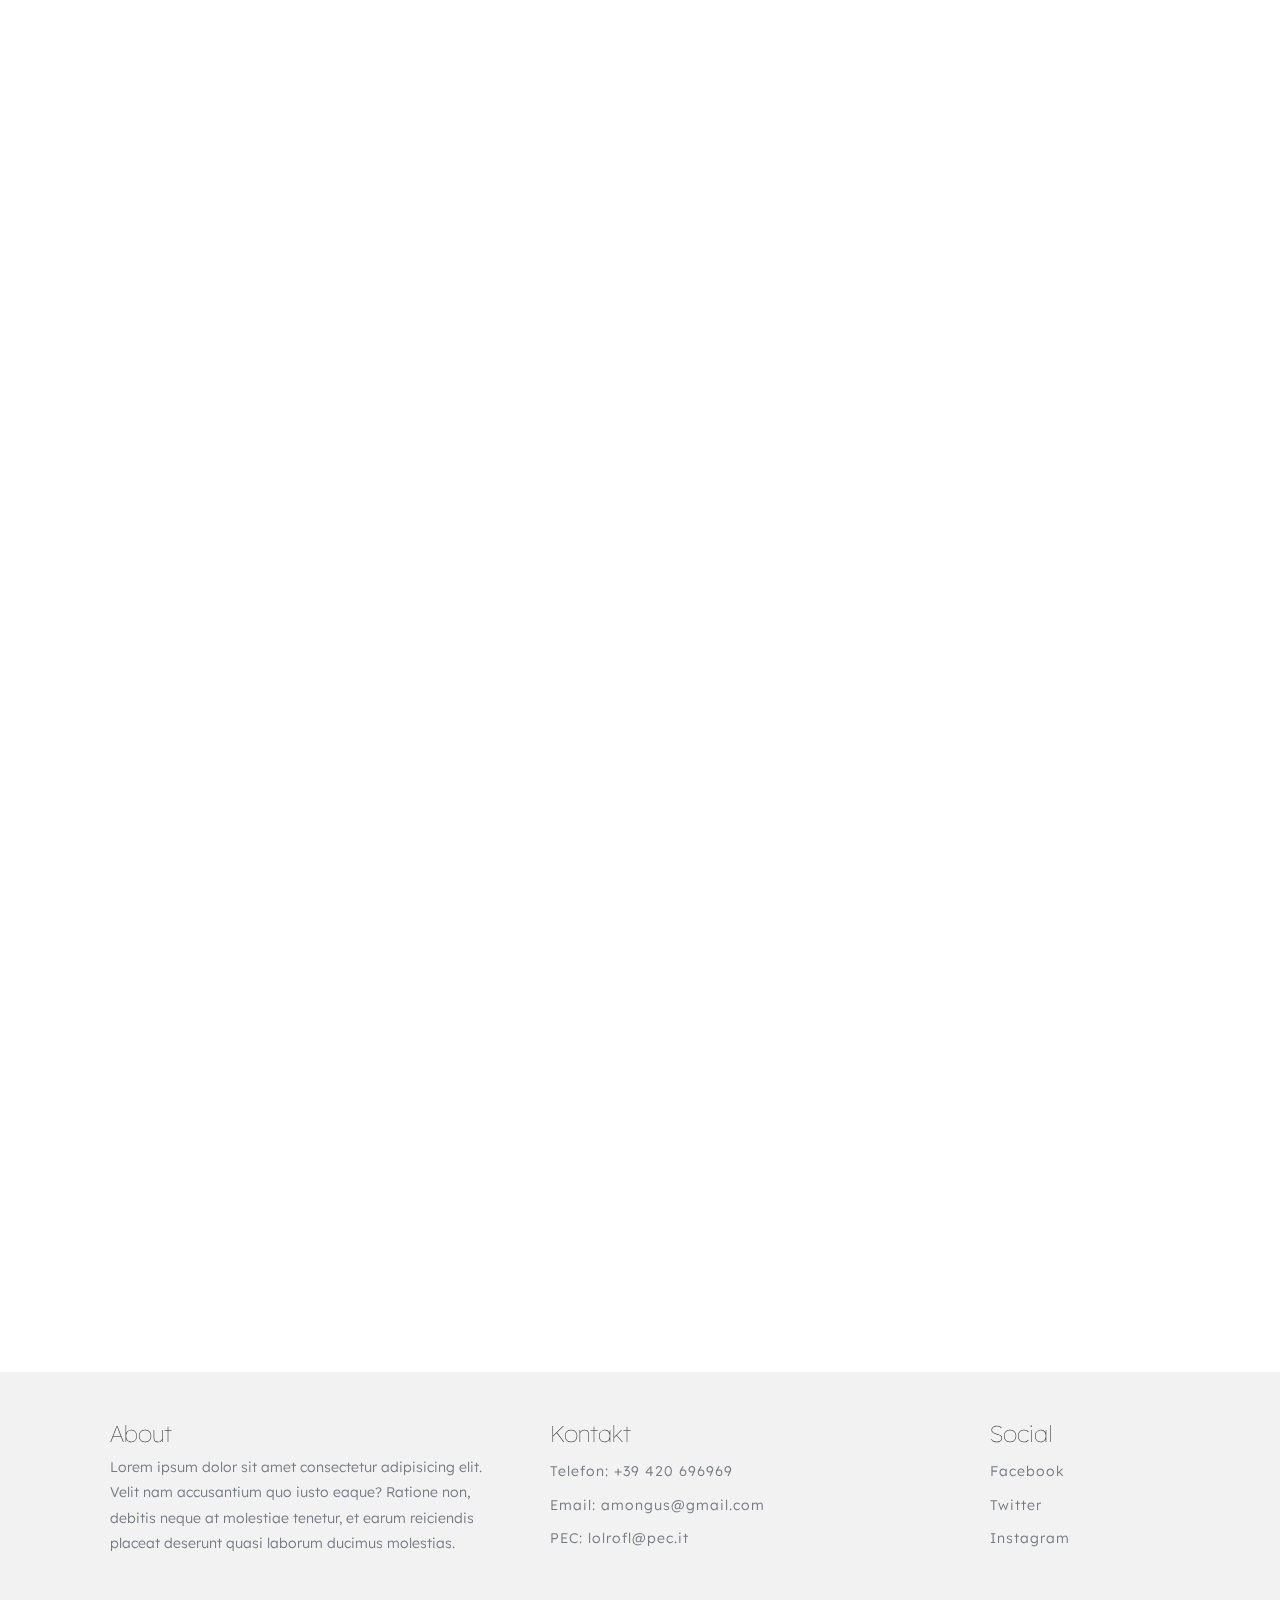
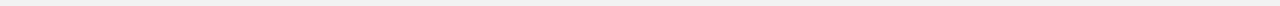
==== commit 3479112d: "v0.75" ====
--- a/index.html
+++ b/index.html
@@ -68,20 +68,19 @@
 	</div>
 
 	<section class="information-wScreen">
-	</section>
-
-	<section class="cloud-section" id="about">
 		<div class="container-logo">
 			<div class="backgroundimgtop"></div>
 			<div class="title-cloud">
 				<img class="logo420" src="./assets/NEW Logo black.svg">
-
 			</div>
 			<div class="feature-00">
 				<div id="boldinfotop">„Dominate your promotion“</div>
 				<div id="infotoptext">Wir sind eine kreative und junge Full-Service Marketing Agentur aus Südtirol</div>
 			</div>
 		</div>
+	</section>
+
+	<section class="cloud-section" id="about">
 	</section>
 
 
--- a/styles/style.css
+++ b/styles/style.css
@@ -23,7 +23,7 @@
 	font-style: italic;
 	font-size: 35px;
 	font-weight: bold;
-	padding-top: 5%;
+	padding-top: 7%;
 	padding-bottom: 5px;
 	color: #000000;
 }
@@ -98,19 +98,19 @@
 
 .container-logo {
 	display: grid;
-	padding: 50px 4%;
+	padding: 20px 6%;
 	background-color: rgba(241, 241, 241, 0.262);
 	position: relative;
 	z-index: 1;
-
+	margin-top: 75vh;
 }
 
 .backgroundimgtop {
     /* background-image: url(../assets/istockphoto-1244945104-1024x1024.jpeg); */
     background-position: center;
     background-size: auto;
-    filter: blur(6px);
-    backdrop-filter: blur(6px);
+    filter: blur(2px);
+    backdrop-filter: blur(3px);
     z-index: -1;
     position: absolute;
     top: 0;
@@ -185,7 +185,7 @@
 }
 
 .logo420 {
-	height: 15vh;
+	height: 20vh;
 	opacity: 0;
 	animation: slide-up 0.5s forwards 0.4s;
 }
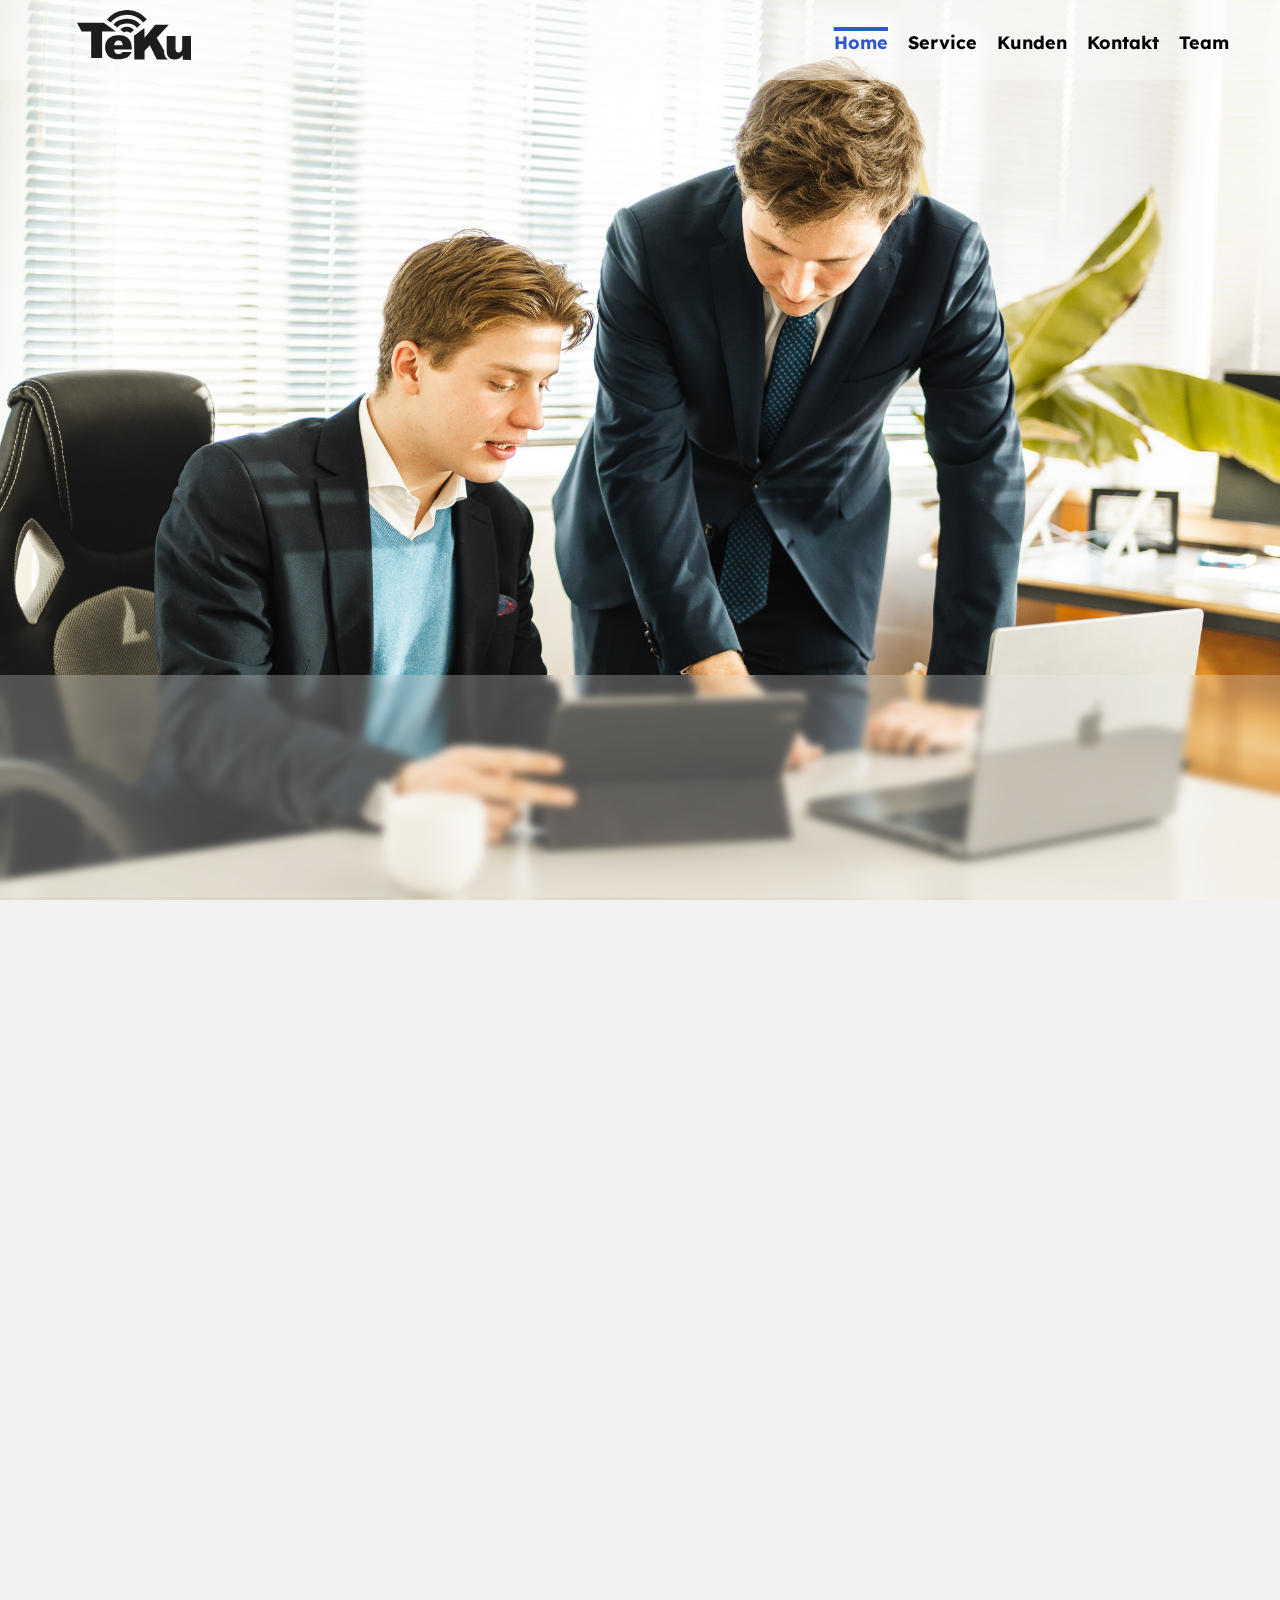
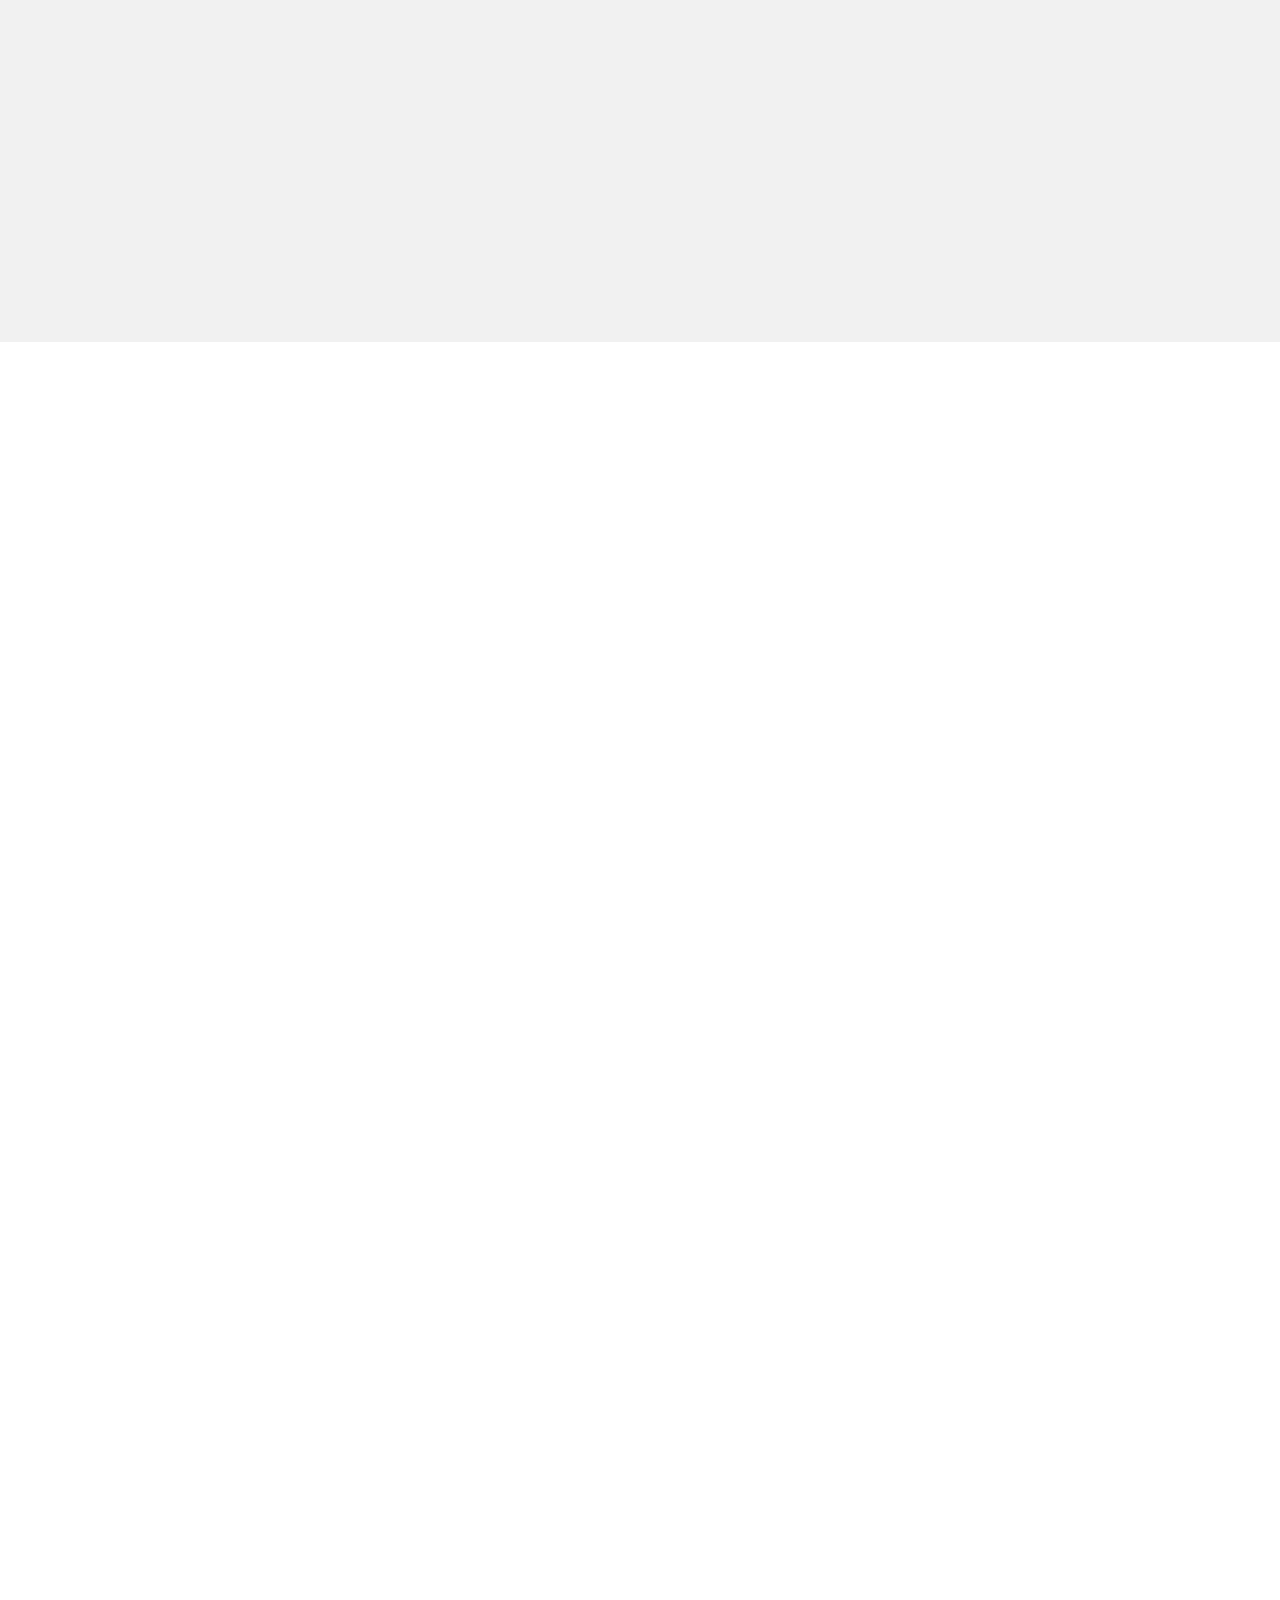
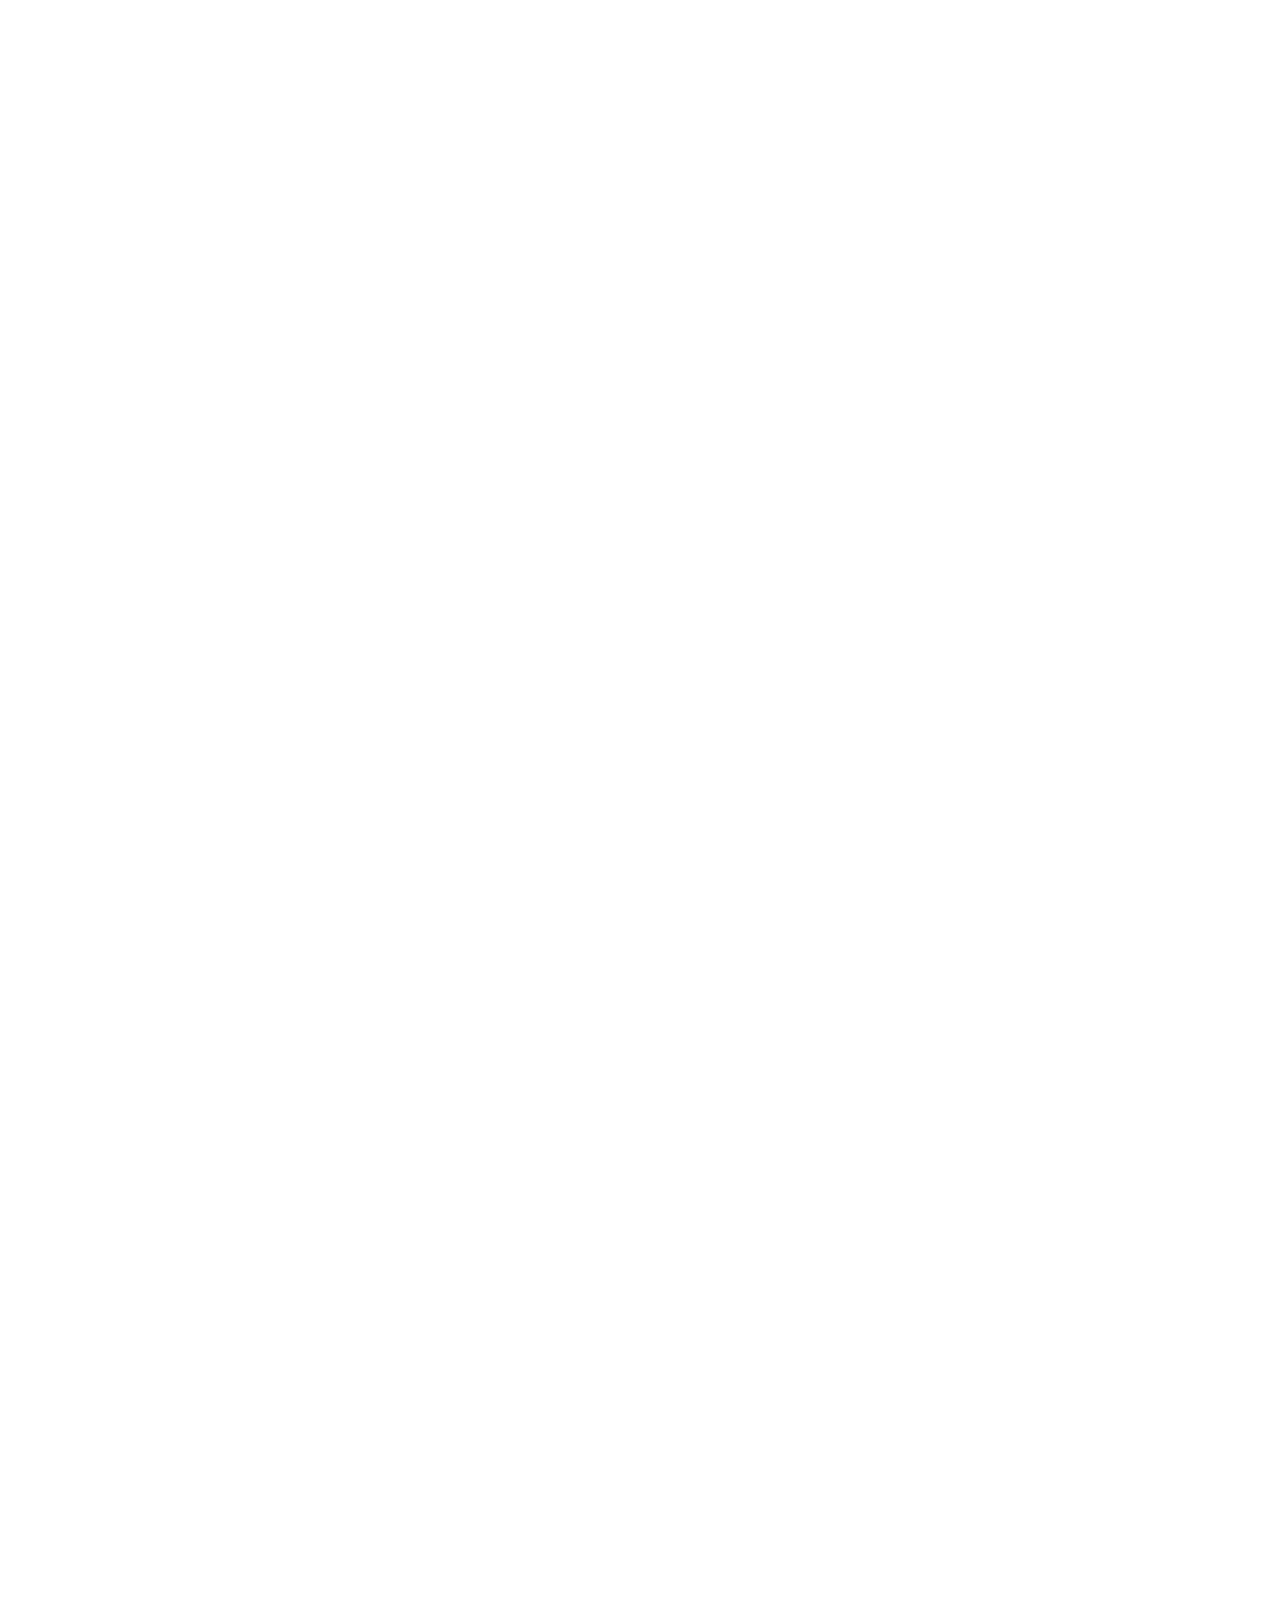
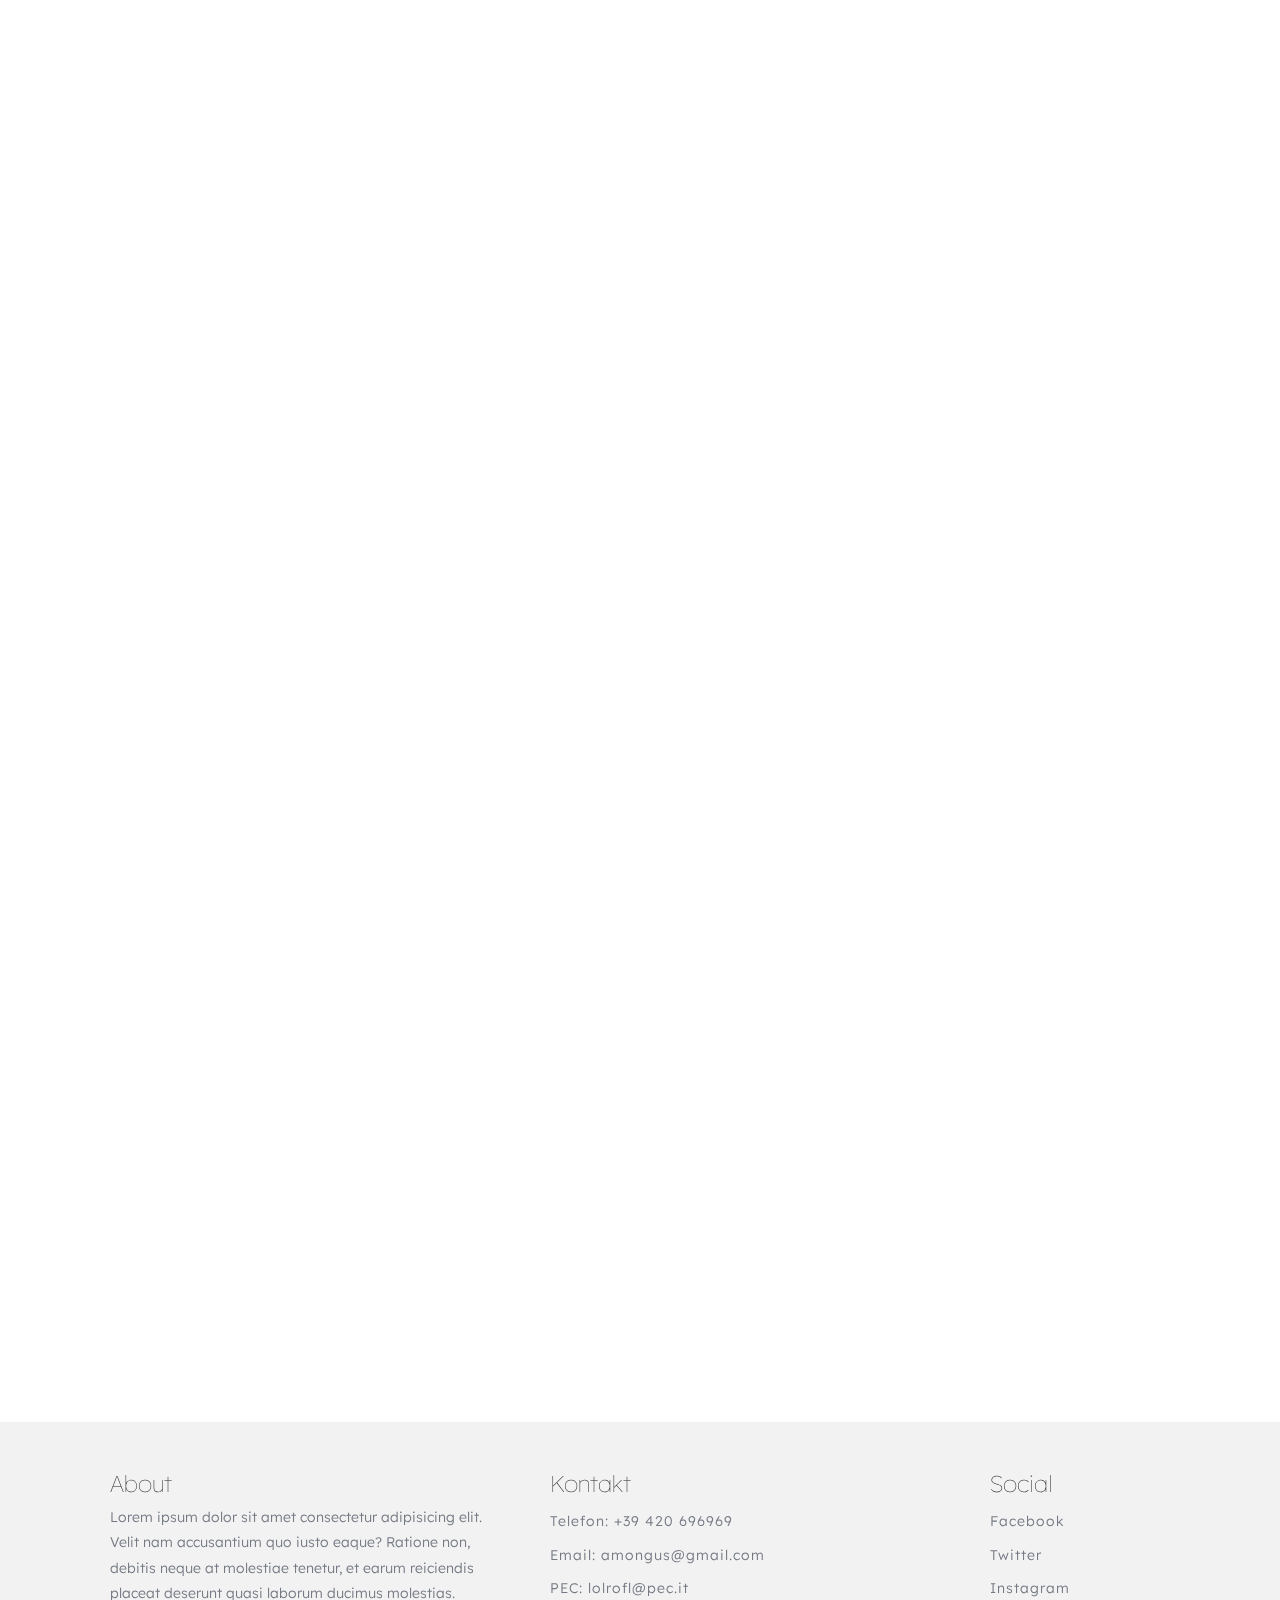
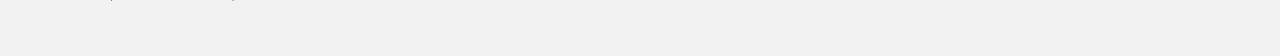
==== commit 489afa08: "v0.75" ====
--- a/index.html
+++ b/index.html
@@ -220,10 +220,10 @@
 			<div class="review-slider">
 				<div class="review-slide active">
 				<figure class="snip1390" onmouseover="itemHoveredEvent(true)" onmouseleave="itemHoveredEvent(false)">
-					<img src="https://cdn.britannica.com/58/129958-050-C3FE2DD2/Adolf-Hitler-1933.jpg" alt="profile-sample3" class="profile" />
+					<img src="./assets/_DSC8962.jpg" alt="" class="profile" />
 					<figcaption>
-					  <h2>Adolf Hitler</h2>
-					  <h4>Führer / Künstler</h4>
+					  <h2>Christian</h2>
+					  <h4>Sexgott</h4>
 					  <blockquote>Polen hat heute Nacht zum ersten Mal auf unserem eigenen Territorium auch mit bereits regulären Soldaten geschossen. Seit 5:45 Uhr wird jetzt zurückgeschossen!</blockquote>
 					</figcaption>
 				  </figure>
--- a/styles/style.css
+++ b/styles/style.css
@@ -703,18 +703,19 @@
   figure.snip1390 {
 	font-family: inherit;
 	margin: 5% 33%;
-	min-height: 570px;
+	min-height: 620px;
 	color: #000000;
 	text-align: center;
 	font-size: 16px;
 	border-radius: 6px;
-	background-color: #2C3447;
+	background-color: #6f7f9e;
 	padding: 30px;
 	background-image: linear-gradient(-25deg, rgba(0, 0, 0, 0.2) 0%, rgba(255, 255, 255, 0.1) 100%);
 	-webkit-box-sizing: border-box;
 	box-sizing: border-box;
 	transition: 1.6s ease;
-  }
+	min-width: 360px;
+	}
 
   .snip1390:hover {
 	border-radius: 14px;
@@ -769,13 +770,13 @@
 	left: 20px;
   }
   figure.snip1390 .profile {
-	width: 40%;
+	width: 50%;
 	border-radius: 5%;
 	display: inline-block;
 	box-shadow: 3px 3px 20px rgba(0, 0, 0, 0.4);
 	margin-bottom: 10px;
-	border: solid 4px #484b6a;
-  }
+	border: solid 2px #284073bd;
+	}
   
 @keyframes fade-in-customer {
 	0% { opacity: 0;}
